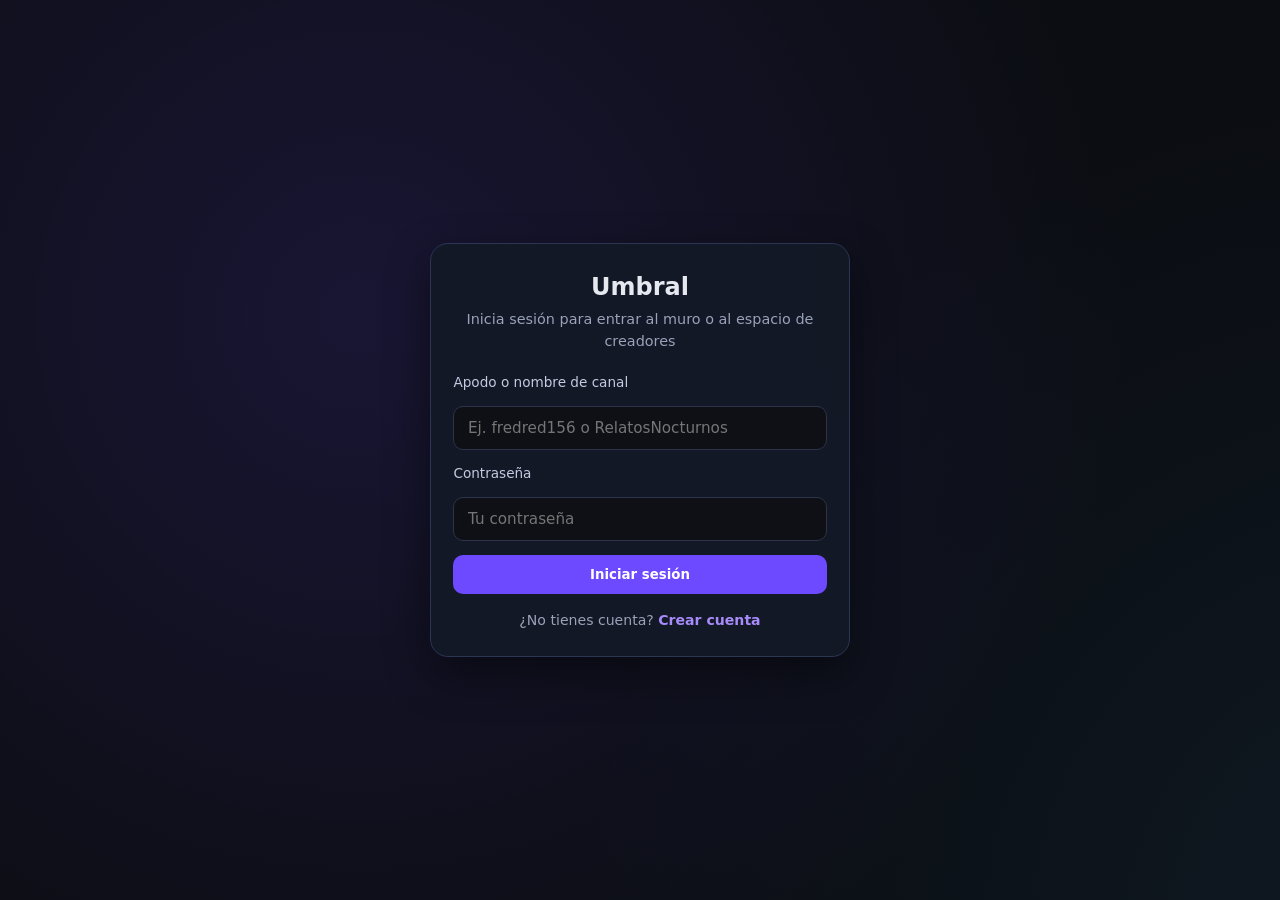
==== index.html @ 28007f29 "Add files via upload" ====
<!DOCTYPE html>
<html lang="es">
<head>
  <meta charset="UTF-8" />
  <meta name="viewport" content="width=device-width, initial-scale=1.0" />
  <title>Umbral — Muro de Relatos y Creadores</title>
  <link rel="stylesheet" href="styles.css" />
</head>
<body class="fb-dark-purple-theme">
  <div class="ambient-bg" aria-hidden="true"></div>

  <!-- Barra superior fija -->
  <header class="fb-topbar">
    <div class="fb-topbar-left">
      <div class="fb-left-profile-wrap" id="top-profile-wrap">
        <button
          type="button"
          class="fb-avatar-trigger"
          id="top-avatar-btn"
          aria-label="Abrir menú de perfil"
          aria-expanded="false"
        >
          U
        </button>

        <div class="fb-profile-dropdown" id="left-profile-menu" role="menu">
          <a href="perfil.html" class="fb-menu-user-card" role="menuitem">
            <span class="fb-menu-avatar-slot" id="menu-user-avatar">U</span>
            <span class="fb-menu-user-meta">
              <strong id="hover-profile-name">Mi perfil</strong>
              <small id="hover-profile-handle">@usuario</small>
            </span>
          </a>

          <div class="fb-menu-stats-mini">
            <span><strong id="hover-followers-count">0</strong> seguidores</span>
            <span>·</span>
            <span><strong id="hover-following-count">0</strong> siguiendo</span>
          </div>

          <hr class="fb-menu-divider" />

          <a href="perfil.html" class="fb-menu-item" role="menuitem">👤 Ver perfil</a>
          <a href="editar-perfil.html" class="fb-menu-item" role="menuitem">✏️ Editar perfil</a>
          <button type="button" class="fb-menu-item" id="menu-open-chat-hub-btn" role="menuitem">
            💬 Acuerdos y chat
          </button>

          <hr class="fb-menu-divider" />

          <button type="button" class="fb-menu-item fb-menu-danger" id="menu-logout-btn" role="menuitem">
            🚪 Cerrar sesión
          </button>
        </div>
      </div>

      <a href="index.html" class="fb-brand-wordmark">UMBRAL</a>

      <label class="fb-search-box" aria-label="Buscar en Umbral">
        <span>🔍</span>
        <input
          type="search"
          id="feed-search-input"
          placeholder="Buscar relatos o creadores..."
          autocomplete="off"
        />
      </label>
    </div>

    <nav class="fb-topbar-center" aria-label="Secciones principales">
      <button type="button" class="fb-nav-tab tab-btn is-active" data-tab="stories-view">
        <span>📖</span>
        <span class="fb-nav-label">Relatos</span>
      </button>
      <button
        type="button"
        class="fb-nav-tab tab-btn is-hidden"
        id="creators-tab-btn"
        data-tab="creators-view"
      >
        <span>🎬</span>
        <span class="fb-nav-label">Creadores</span>
      </button>
    </nav>

    <div class="fb-topbar-right">
      <span id="session-status" class="session-chip">Cargando sesión...</span>

      <div class="notif-dropdown-wrap" id="notif-dropdown-wrap">
        <button
          type="button"
          class="fb-icon-circle-btn"
          id="bell-toggle-btn"
          aria-label="Notificaciones"
          aria-expanded="false"
        >
          🔔
          <span class="notif-badge is-hidden" id="notif-badge">0</span>
        </button>

        <section
          class="notifications-popover fb-notif-panel"
          id="notifications-popover"
          aria-label="Notificaciones"
        >
          <div class="fb-notif-header">
            <h3>Notificaciones</h3>
            <button type="button" class="btn-mini" id="mark-read-btn">Marcar leídas</button>
          </div>

          <div class="fb-notif-tabs">
            <button type="button" class="fb-filter-chip is-active" id="notif-filter-all">Todas</button>
            <button type="button" class="fb-filter-chip" id="notif-filter-unread">No leídas</button>
          </div>

          <div id="notifications-list" class="notifications-list"></div>
        </section>
      </div>

      <div class="fb-settings-wrap" id="settings-dropdown-wrap">
        <button
          type="button"
          class="fb-icon-circle-btn"
          id="settings-toggle-btn"
          aria-label="Configuraciones"
          aria-expanded="false"
        >
          ⚙️
        </button>

        <div class="fb-settings-popover" id="settings-popover" role="menu">
          <div class="fb-settings-title">
            <span>⚙️ Configuraciones</span>
          </div>

          <button type="button" class="fb-settings-row" id="setting-toggle-follow-privacy">
            <span class="fb-settings-meta">
              <strong>Listas de seguidores públicas</strong>
              <small>Permite que otros vean tus seguidores y seguidos</small>
            </span>
            <span class="fb-switch-pill is-on" id="setting-follow-privacy-badge">Activa</span>
          </button>

          <button type="button" class="fb-settings-row" id="setting-toggle-right-rail">
            <span class="fb-settings-meta">
              <strong>Panel lateral de acuerdos</strong>
              <small>Muestra u oculta la columna derecha en escritorio</small>
            </span>
            <span class="fb-switch-pill is-on" id="setting-right-rail-badge">Visible</span>
          </button>

          <hr class="fb-menu-divider" />

          <button type="button" class="fb-settings-row" id="setting-clear-read-notifs">
            <span class="fb-settings-meta">
              <strong>Limpiar notificaciones leídas</strong>
              <small>Elimina solo las notificaciones ya marcadas como leídas</small>
            </span>
          </button>

          <button type="button" class="fb-settings-row" id="setting-reset-feed">
            <span class="fb-settings-meta">
              <strong>Restablecer vista del muro</strong>
              <small>Limpia el filtro de búsqueda y vuelve a Relatos</small>
            </span>
          </button>
        </div>
      </div>

      <button type="button" class="btn-secondary" id="logout-btn">Salir</button>
    </div>
  </header>

  <!-- Barra compacta secundaria (mantenida para compatibilidad de scripts/estilos) -->
  <div id="compact-scroll-bar" class="compact-scroll-bar" aria-hidden="true">
    <span id="compact-section-label">📖 Muro de Relatos</span>
    <span id="compact-role-badge"></span>
  </div>

  <!-- Layout principal de 3 columnas -->
  <div class="fb-shell">
    <!-- Columna izquierda -->
    <aside class="fb-sidebar-left" aria-label="Accesos rápidos">
      <a href="perfil.html" class="fb-left-user-row">
        <span class="fb-mini-rail-avatar" id="left-rail-avatar">U</span>
        <span id="left-rail-name">Mi perfil</span>
      </a>

      <button type="button" class="fb-rail-btn is-active" data-rail-tab="stories-view">
        <span>📖</span>
        <span>Muro de relatos</span>
      </button>

      <button
        type="button"
        class="fb-rail-btn is-hidden"
        id="rail-creators-btn"
        data-rail-tab="creators-view"
      >
        <span>🎬</span>
        <span>Espacio de creadores</span>
      </button>

      <button type="button" class="fb-rail-btn" id="rail-agreements-chat-btn">
        <span>💬</span>
        <span>Chats de acuerdos</span>
      </button>

      <a href="editar-perfil.html" class="fb-rail-btn">
        <span>✏️</span>
        <span>Editar perfil</span>
      </a>

      <div class="fb-rail-footer">
        Umbral · Relatos reales y acuerdos claros entre autores y creadores.
      </div>
    </aside>

    <!-- Columna central -->
    <main class="fb-feed-center">
      <!-- Caja rápida superior compartida -->
      <div class="fb-quick-box" id="creator-composer-box">
        <div class="fb-quick-top">
          <span class="fb-mini-rail-avatar" id="quick-composer-avatar">U</span>
          <button
            type="button"
            class="fb-create-story-btn"
            id="toggle-composer"
            aria-expanded="false"
            aria-controls="composer-drawer"
          >
            <span>✍️ Crear relato y opciones</span>
          </button>
          <button
            type="button"
            class="fb-create-story-btn is-hidden"
            id="toggle-creator-composer"
            aria-expanded="false"
            aria-controls="creator-drawer"
          >
            <span>🎬 Publicar novedad o video</span>
          </button>
        </div>

        <div id="composer-drawer" class="composer-drawer" aria-hidden="true">
          <form id="story-form">
            <p class="fb-explicit-warning">
              ⚠️ Comparte experiencias reales o anécdotas genuinas de forma responsable.
            </p>

            <label class="field-label" for="title">Título del relato</label>
            <input
              type="text"
              id="title"
              placeholder="Ej. Pasos en el pasillo a las 3:00 AM"
              required
            />

            <label class="field-label" for="author">Tu apodo o nombre de autor</label>
            <input
              type="text"
              id="author"
              placeholder="Tu apodo"
              required
            />

            <label class="field-label" for="category">Categoría</label>
            <div class="select-wrapper">
              <select id="category">
                <option value="Casa / Habitación">Casa / Habitación</option>
                <option value="Carretera / Viaje">Carretera / Viaje</option>
                <option value="Trabajo / Turno nocturno">Trabajo / Turno nocturno</option>
                <option value="Infancia / Recuerdo">Infancia / Recuerdo</option>
                <option value="Otro">Otro</option>
              </select>
            </div>

            <label class="field-label" for="content">Relato</label>
            <textarea
              id="content"
              rows="4"
              placeholder="Escribe tu experiencia con calma y detalle..."
              required
            ></textarea>

            <div class="fb-media-inputs-grid">
              <div>
                <label class="field-label" for="story-image-file">Imagen adjunta (opcional)</label>
                <input type="file" id="story-image-file" accept="image/*" />
              </div>
              <div>
                <label class="field-label" for="story-video-file">Video adjunto (opcional)</label>
                <input type="file" id="story-video-file" accept="video/*" />
              </div>
            </div>

            <div id="story-media-preview" class="fb-media-preview-box"></div>

            <label class="checkbox-row" for="allow-creators">
              <input type="checkbox" id="allow-creators" checked />
              <span>Permitir que creadores de contenido soliciten relatar esta historia</span>
            </label>

            <button type="submit" class="btn-primary" id="publish-btn">
              <span>✨ Publicar relato</span>
            </button>
          </form>
        </div>

        <div id="creator-drawer" class="composer-drawer" aria-hidden="true">
          <form id="creator-post-form">
            <label class="field-label" for="creator-channel">Nombre del canal o creador</label>
            <input
              type="text"
              id="creator-channel"
              placeholder="Nombre de tu canal"
              required
            />

            <label class="field-label" for="creator-network">Plataforma / Red principal</label>
            <input
              type="text"
              id="creator-network"
              placeholder="Ej. YouTube, TikTok, Spotify o Podcast"
              required
            />

            <label class="field-label" for="creator-post-type">Tipo de publicación</label>
            <div class="select-wrapper">
              <select id="creator-post-type">
                <option value="Próximo video / Estreno">Próximo video / Estreno</option>
                <option value="Búsqueda de relatos">Búsqueda de relatos</option>
                <option value="Novedad de canal">Novedad de canal</option>
                <option value="Dinámica con comunidad">Dinámica con comunidad</option>
              </select>
            </div>

            <label class="field-label" for="creator-message">Mensaje, noticia o próximo contenido</label>
            <textarea
              id="creator-message"
              rows="3"
              placeholder="Comparte noticias de tus próximos videos, adelantos, novedades o qué relatos buscas..."
              required
            ></textarea>

            <button type="submit" class="btn-primary" id="publish-creator-btn">
              <span>📢 Publicar en espacio de creadores</span>
            </button>
          </form>
        </div>
      </div>

      <!-- Vista 1: Muro de relatos -->
      <section id="stories-view" class="tab-panel is-active" aria-label="Muro de relatos">
        <div class="fb-section-heading">
          <h2>Relatos recientes</h2>
        </div>

        <div id="stories-list"></div>
      </section>

      <!-- Vista 2: Espacio de creadores -->
      <section id="creators-view" class="tab-panel" aria-label="Espacio de creadores">
        <div class="fb-section-heading">
          <h2>Anuncios de creadores</h2>
        </div>

        <div id="creator-posts-list"></div>
      </section>
    </main>

    <!-- Columna derecha: Acuerdos y chat -->
    <aside class="fb-sidebar-right" aria-label="Acuerdos y chat">
      <div class="fb-right-card">
        <div class="notif-header" style="margin-bottom: 0.35rem;">
          <h3>💬 Acuerdos activos</h3>
          <span class="notif-count is-hidden" id="chat-hub-badge">0</span>
        </div>
        <p class="fb-right-muted">
          Coordina la narración o adaptación de relatos una vez aceptada la solicitud.
        </p>

        <div id="agreed-chats-sidebar-list" class="fb-agreed-list"></div>

        <button
          type="button"
          class="btn-secondary"
          id="open-agreements-chat-btn"
          style="margin-top: 0.75rem;"
        >
          Abrir primer acuerdo
        </button>
      </div>
    </aside>
  </div>

  <!-- Modal: Solicitar permiso para relatar -->
  <div class="modal-backdrop" id="permission-modal" aria-hidden="true">
    <div class="modal-card" role="dialog" aria-modal="true" aria-labelledby="permission-modal-title">
      <div class="modal-header">
        <h3 id="permission-modal-title">Solicitar permiso para relatar</h3>
        <button type="button" class="icon-close" id="close-modal-btn" aria-label="Cerrar">✕</button>
      </div>

      <p class="modal-preview" id="modal-story-preview"></p>

      <form id="permission-form" class="modal-form">
        <label class="field-label" for="creator-name">Tu nombre de creador</label>
        <input type="text" id="creator-name" required />

        <label class="field-label" for="creator-platform">Canal o plataforma donde publicarás</label>
        <input
          type="text"
          id="creator-platform"
          placeholder="Ej. YouTube / TikTok / Podcast"
          required
        />

        <div class="modal-actions">
          <button type="button" class="btn-secondary" id="cancel-modal-btn">Cancelar</button>
          <button type="submit" class="btn-primary">
            <span>Enviar solicitud</span>
          </button>
        </div>
      </form>
    </div>
  </div>

  <!-- Modal: Chat de acuerdo aceptado -->
  <div class="modal-backdrop" id="chat-modal" aria-hidden="true">
    <div
      class="modal-card chat-modal-card"
      role="dialog"
      aria-modal="true"
      aria-labelledby="chat-modal-title"
    >
      <div class="modal-header">
        <h3 id="chat-modal-title">Chat del acuerdo</h3>
        <button type="button" class="icon-close" id="close-chat-btn" aria-label="Cerrar chat">✕</button>
      </div>

      <p class="modal-subtitle chat-context-subtitle" id="chat-context-subtitle"></p>

      <div id="chat-messages" class="chat-messages"></div>

      <form id="chat-form" class="chat-form">
        <input
          type="text"
          id="chat-input"
          placeholder="Escribe un mensaje para coordinar..."
          autocomplete="off"
          required
        />
        <button type="submit" class="btn-primary chat-send-btn">
          <span>Enviar</span>
        </button>
      </form>
    </div>
  </div>

  <script src="app.js"></script>
</body>
</html>
---- styles.css ----
* {
  box-sizing: border-box;
  margin: 0;
  padding: 0;
  font-family: system-ui, -apple-system, sans-serif;
}

body {
  background-color: #0b0d12;
  color: #e6e8ef;
  line-height: 1.5;
  min-height: 100vh;
  overflow-x: hidden;
}

.is-hidden {
  display: none !important;
}

.chat-context-subtitle {
  margin-top: 0.2rem;
  margin-bottom: 0;
}

/* 1. FONDO ANIMADO SUTIL Y LIGERO */
.ambient-bg {
  position: fixed;
  inset: 0;
  z-index: -1;
  background:
    radial-gradient(circle at 20% 25%, rgba(109, 74, 255, 0.14), transparent 45%),
    radial-gradient(circle at 80% 75%, rgba(45, 130, 180, 0.10), transparent 50%),
    #0b0d12;
  background-size: 140% 140%;
  animation: nebulaDrift 18s ease-in-out infinite alternate;
}

@keyframes nebulaDrift {
  0% { background-position: 0% 0%; }
  100% { background-position: 100% 100%; }
}

@keyframes umbralFadeSlideDown {
  from {
    opacity: 0;
    transform: translateY(-8px) scale(0.98);
  }
  to {
    opacity: 1;
    transform: translateY(0) scale(1);
  }
}

@keyframes umbralCardEnter {
  from {
    opacity: 0;
    transform: translateY(14px);
  }
  to {
    opacity: 1;
    transform: translateY(0);
  }
}

@keyframes umbralDrawerReveal {
  from {
    opacity: 0;
    transform: translateY(-6px);
  }
  to {
    opacity: 1;
    transform: translateY(0);
  }
}

@keyframes storySlideIn {
  0% {
    opacity: 0;
    transform: translateY(-14px) scale(0.985);
    border-color: #6d4aff;
  }
  100% {
    opacity: 1;
    transform: translateY(0) scale(1);
    border-color: #262b3d;
  }
}

@keyframes viewFadeIn {
  from {
    opacity: 0;
    transform: translateY(6px);
  }
  to {
    opacity: 1;
    transform: translateY(0);
  }
}

/* CABECERA SECUNDARIA (PERFIL) */
.topbar {
  background: rgba(22, 25, 34, 0.78);
  backdrop-filter: blur(10px);
  border-bottom: 1px solid #262b3d;
  padding: 1.2rem;
  text-align: center;
  position: sticky;
  top: 0;
  z-index: 10;
}

.topbar h1 {
  letter-spacing: 0.04em;
}

.topbar p {
  color: #9aa2b8;
  font-size: 0.9rem;
}

.container {
  max-width: 760px;
  margin: 1.5rem auto;
  padding: 0 1rem 3rem;
  display: grid;
  gap: 1.5rem;
}

.panel,
.story-card {
  background: rgba(22, 25, 34, 0.85);
  border: 1px solid #262b3d;
  border-radius: 14px;
  padding: 1.2rem;
  transition: border-color 0.25s ease, transform 0.25s ease, box-shadow 0.22s ease;
}

.story-card {
  margin-top: 1rem;
  animation: umbralCardEnter 0.28s cubic-bezier(0.22, 1, 0.36, 1) both;
}

.story-card:hover {
  border-color: rgba(139, 123, 255, 0.45);
  box-shadow: 0 12px 28px rgba(7, 6, 14, 0.55);
}

.story-card.story-enter {
  animation: storySlideIn 0.45s cubic-bezier(0.22, 1, 0.36, 1) both;
}

/* ACORDEÓN Y CAJONES DESPLEGABLES */
.accordion-panel {
  padding: 0;
  overflow: hidden;
}

.accordion-trigger {
  width: 100%;
  background: transparent;
  border: none;
  color: #e6e8ef;
  padding: 1.1rem 1.2rem;
  display: flex;
  justify-content: space-between;
  align-items: center;
  font-size: 1rem;
  font-weight: 600;
  cursor: pointer;
  transition: background-color 0.2s ease;
}

.accordion-trigger:hover {
  background-color: rgba(255, 255, 255, 0.03);
}

.chevron {
  color: #9aa2b8;
  transition: transform 0.35s cubic-bezier(0.22, 1, 0.36, 1), color 0.25s ease;
}

.accordion-trigger[aria-expanded="true"] .chevron {
  transform: rotate(180deg);
  color: #8b6eff;
}

.accordion-content {
  display: grid;
  grid-template-rows: 0fr;
  transition: grid-template-rows 0.38s cubic-bezier(0.22, 1, 0.36, 1);
}

.accordion-content.is-open {
  grid-template-rows: 1fr;
}

.accordion-inner {
  overflow: hidden;
  padding: 0 1.2rem;
  opacity: 0;
  transform: translateY(-6px);
  transition: opacity 0.28s ease, transform 0.35s ease, padding 0.35s ease;
}

.accordion-content.is-open .accordion-inner {
  padding: 0.2rem 1.2rem 1.2rem;
  opacity: 1;
  transform: translateY(0);
}

.composer-drawer {
  display: none;
  margin-top: 0.85rem;
  padding-top: 0.85rem;
  border-top: 1px solid rgba(139, 123, 255, 0.2);
}

.composer-drawer.is-open {
  display: block;
  animation: umbralDrawerReveal 0.22s cubic-bezier(0.22, 1, 0.36, 1) forwards;
}

/* FORMULARIOS Y BOTONES */
form {
  display: grid;
  gap: 0.85rem;
}

input,
select,
textarea {
  width: 100%;
  padding: 0.75rem 0.85rem;
  border-radius: 10px;
  border: 1px solid #2d3348;
  background-color: #0e1015;
  color: #e6e8ef;
  font-size: 0.95rem;
  transition: border-color 0.2s ease, box-shadow 0.2s ease;
}

input:focus,
select:focus,
textarea:focus {
  outline: none;
  border-color: #6d4aff;
  box-shadow: 0 0 0 3px rgba(109, 74, 255, 0.18);
}

.select-wrapper {
  position: relative;
}

.select-wrapper select {
  appearance: none;
  padding-right: 2.2rem;
  cursor: pointer;
}

.select-wrapper::after {
  content: "▾";
  position: absolute;
  right: 0.9rem;
  top: 50%;
  transform: translateY(-50%);
  color: #9aa2b8;
  pointer-events: none;
  transition: transform 0.2s ease;
}

.select-wrapper:focus-within::after {
  color: #8b6eff;
}

.btn-primary,
.story-card button {
  width: 100%;
  padding: 0.75rem 1rem;
  border-radius: 10px;
  background-color: #6d4aff;
  border: none;
  color: #fff;
  font-weight: 600;
  cursor: pointer;
  transition: transform 0.16s ease, background-color 0.2s ease, box-shadow 0.2s ease;
}

.btn-primary:hover,
.story-card button:hover {
  background-color: #5b38eb;
  box-shadow: 0 6px 18px rgba(109, 74, 255, 0.28);
}

.btn-primary:active,
.story-card button:active {
  transform: scale(0.98);
}

.btn-primary.is-published {
  background-color: #1f8f63;
  box-shadow: 0 6px 18px rgba(31, 143, 99, 0.28);
}

.checkbox-row {
  display: flex;
  align-items: center;
  gap: 0.55rem;
  font-size: 0.9rem;
  color: #c5cbe0;
  cursor: pointer;
}

.checkbox-row input {
  width: auto;
  accent-color: #6d4aff;
}

.story-meta {
  font-size: 0.85rem;
  color: #9aa2b8;
  margin: 0.3rem 0 0.8rem;
}

.story-card p {
  margin-bottom: 0.9rem;
  color: #dce0ec;
}

.badge {
  display: inline-block;
  padding: 0.32rem 0.7rem;
  border-radius: 999px;
  font-size: 0.8rem;
  background-color: #23283b;
  color: #b8c2ff;
}

.request-box {
  margin-top: 0.85rem;
  padding-top: 0.85rem;
  border-top: 1px solid #262b3d;
  font-size: 0.9rem;
}

.request-box ul {
  margin-top: 0.4rem;
  padding-left: 1.2rem;
  color: #c5cbe0;
}

/* MODALES */
.modal-backdrop {
  position: fixed;
  inset: 0;
  z-index: 50;
  background: rgba(5, 7, 11, 0.72);
  backdrop-filter: blur(6px);
  display: flex;
  align-items: center;
  justify-content: center;
  padding: 1rem;
  opacity: 0;
  visibility: hidden;
  pointer-events: none;
  transition: opacity 0.25s ease, visibility 0.25s ease;
}

.modal-backdrop:not(.is-open) {
  display: none !important;
  pointer-events: none !important;
}

.modal-backdrop.is-open {
  display: flex !important;
  opacity: 1;
  visibility: visible;
  pointer-events: auto;
  z-index: 300;
}

.modal-card {
  width: 100%;
  max-width: 440px;
  background: #161922;
  border: 1px solid #2d344b;
  border-radius: 16px;
  padding: 1.3rem;
  box-shadow: 0 20px 50px rgba(0, 0, 0, 0.55);
  transform: translateY(14px) scale(0.97);
  opacity: 0;
  transition: transform 0.32s cubic-bezier(0.22, 1, 0.36, 1), opacity 0.25s ease;
}

.modal-backdrop.is-open .modal-card {
  transform: translateY(0) scale(1);
  opacity: 1;
}

.modal-header {
  display: flex;
  align-items: center;
  justify-content: space-between;
  gap: 0.75rem;
}

.modal-header h3 {
  font-size: 1.1rem;
}

.icon-close,
.close-btn {
  width: 34px;
  height: 34px;
  border-radius: 8px;
  border: 1px solid #2d3348;
  background: #0e1015;
  color: #9aa2b8;
  font-size: 1rem;
  cursor: pointer;
  display: grid;
  place-items: center;
  transition: color 0.2s ease, border-color 0.2s ease, background-color 0.2s ease;
}

.icon-close:hover,
.close-btn:hover {
  color: #fff;
  border-color: #6d4aff;
  background: rgba(109, 74, 255, 0.14);
}

.modal-subtitle,
.modal-preview {
  margin-top: 0.45rem;
  margin-bottom: 1rem;
  font-size: 0.88rem;
  color: #9aa2b8;
}

.field-label {
  font-size: 0.85rem;
  color: #c5cbe0;
  font-weight: 500;
}

.modal-form {
  gap: 0.65rem;
  margin-top: 0;
}

.modal-actions {
  display: grid;
  grid-template-columns: 1fr 1fr;
  gap: 0.7rem;
  margin-top: 0.5rem;
}

.btn-secondary {
  display: inline-flex;
  align-items: center;
  justify-content: center;
  gap: 0.35rem;
  width: 100%;
  padding: 0.75rem 1rem;
  border-radius: 10px;
  border: 1px solid #2d3348;
  background: transparent;
  color: #c5cbe0;
  font-weight: 600;
  text-decoration: none;
  cursor: pointer;
  transition: background-color 0.2s ease, color 0.2s ease, border-color 0.2s ease;
}

.btn-secondary:hover {
  background: rgba(255, 255, 255, 0.05);
  color: #fff;
  border-color: #3d4663;
}

/* PESTAÑAS Y VISTAS */
.tabs-nav {
  display: inline-flex;
  gap: 0.4rem;
  margin-top: 0.9rem;
  padding: 0.3rem;
  background: #0e1015;
  border: 1px solid #262b3d;
  border-radius: 12px;
}

.tab-btn {
  padding: 0.5rem 1rem;
  border: none;
  border-radius: 9px;
  background: transparent;
  color: #9aa2b8;
  font-size: 0.9rem;
  font-weight: 600;
  cursor: pointer;
  transition: background-color 0.22s ease, color 0.22s ease;
}

.tab-btn:hover {
  color: #e6e8ef;
}

.tab-btn.is-active {
  background: #6d4aff;
  color: #ffffff;
}

.tab-panel,
.tab-view {
  display: none;
  gap: 1.5rem;
}

.tab-panel.is-active,
.tab-view.is-active {
  display: block;
  visibility: visible;
  opacity: 1;
  animation: viewFadeIn 0.28s ease both;
}

/* SOLICITUDES, ESTADOS Y BOTONES DE ACCIÓN */
.request-item {
  display: flex;
  flex-wrap: wrap;
  align-items: center;
  justify-content: space-between;
  gap: 0.5rem;
  padding: 0.55rem 0;
  border-bottom: 1px solid rgba(45, 51, 72, 0.55);
}

.request-item:last-child {
  border-bottom: none;
}

.request-actions {
  display: flex;
  gap: 0.4rem;
}

.btn-mini {
  width: auto !important;
  padding: 0.32rem 0.65rem !important;
  font-size: 0.78rem !important;
  border-radius: 7px !important;
}

.btn-accept {
  background-color: #1f8f63 !important;
}

.btn-accept:hover {
  background-color: #197852 !important;
}

.btn-reject {
  background-color: #3a232b !important;
  color: #f3a6b8 !important;
}

.btn-reject:hover {
  background-color: #4f2d38 !important;
}

.status-pill {
  font-size: 0.78rem;
  padding: 0.2rem 0.55rem;
  border-radius: 999px;
  font-weight: 600;
}

.status-pendiente {
  background: rgba(235, 179, 52, 0.15);
  color: #f5c96b;
}

.status-aceptada {
  background: rgba(31, 143, 99, 0.2);
  color: #6ee7b7;
}

.status-rechazada {
  background: rgba(220, 76, 100, 0.16);
  color: #fca5a5;
}

.creator-tag {
  display: inline-block;
  margin-bottom: 0.55rem;
  padding: 0.25rem 0.65rem;
  border-radius: 999px;
  font-size: 0.78rem;
  font-weight: 600;
  background: rgba(109, 74, 255, 0.18);
  color: #b8c2ff;
}

/* SESIÓN Y BARRA SUPERIOR DE PERFIL */
.session-bar,
.topbar-right-actions {
  display: flex;
  flex-wrap: wrap;
  align-items: center;
  justify-content: center;
  gap: 0.55rem;
}

.session-bar {
  margin-top: 0.8rem;
}

.session-badge,
.session-chip {
  font-size: 0.82rem;
  padding: 0.3rem 0.7rem;
  border-radius: 999px;
  background: rgba(255, 255, 255, 0.06);
  color: #c5cbe0;
  border: 1px solid #2d3348;
}

.session-badge.is-creator,
.session-chip.is-creator {
  background: rgba(109, 74, 255, 0.2);
  color: #cfc4ff;
  border-color: rgba(139, 110, 255, 0.45);
}

.session-badge.is-user,
.session-chip.is-user {
  background: rgba(31, 143, 99, 0.18);
  color: #86efac;
  border-color: rgba(31, 143, 99, 0.4);
}

.btn-session {
  width: auto !important;
  padding: 0.36rem 0.8rem !important;
  font-size: 0.82rem !important;
  border-radius: 8px !important;
  background: #23283b !important;
  color: #e6e8ef !important;
  border: 1px solid #353d59 !important;
}

.btn-session:hover {
  background: #2e354e !important;
}

.btn-logout {
  background: rgba(220, 76, 100, 0.15) !important;
  color: #fca5a5 !important;
  border-color: rgba(220, 76, 100, 0.35) !important;
}

.btn-register {
  background: rgba(109, 74, 255, 0.22) !important;
  border-color: rgba(139, 110, 255, 0.45) !important;
  color: #dcd4ff !important;
}

.btn-register:hover {
  background: rgba(109, 74, 255, 0.34) !important;
}

.form-error {
  margin: 0;
  font-size: 0.84rem;
  color: #fca5a5;
  background: rgba(220, 76, 100, 0.14);
  border: 1px solid rgba(220, 76, 100, 0.35);
  padding: 0.55rem 0.75rem;
  border-radius: 8px;
}

/* NOTIFICACIONES, SEGUIMIENTO Y CHAT */
.notif-badge,
.notif-count,
.bell-badge {
  display: inline-flex;
  align-items: center;
  justify-content: center;
  min-width: 18px;
  height: 18px;
  padding: 0 5px;
  border-radius: 999px;
  font-size: 0.72rem;
  font-weight: 700;
  background: #ff5c7c;
  color: #fff;
}

.notif-badge,
.bell-badge {
  position: absolute;
  top: -5px;
  right: -5px;
}

.notif-count {
  margin-left: 0.35rem;
}

.notif-header {
  display: flex;
  align-items: center;
  justify-content: space-between;
  gap: 0.75rem;
  margin-bottom: 0.9rem;
}

.notif-list,
.notifications-list {
  display: grid;
  gap: 0.65rem;
}

.notif-item {
  padding: 0.8rem 0.9rem;
  border-radius: 10px;
  background: #0e1015;
  border: 1px solid #262b3d;
  font-size: 0.9rem;
  color: #dce0ec;
}

.notif-item.is-unread {
  border-color: rgba(109, 74, 255, 0.55);
  background: rgba(109, 74, 255, 0.08);
}

.notif-quote {
  margin-top: 0.45rem;
  padding: 0.45rem 0.65rem;
  border-left: 2px solid #6d4aff;
  background: rgba(255, 255, 255, 0.03);
  border-radius: 0 6px 6px 0;
  color: #e6e8ef;
  font-style: italic;
}

.notif-time {
  display: block;
  margin-top: 0.25rem;
  font-size: 0.76rem;
  color: #8f97b0;
}

.creator-card-top,
.story-card-top {
  display: flex;
  align-items: flex-start;
  justify-content: space-between;
  gap: 0.6rem;
}

.creator-card-top {
  align-items: center;
  margin-bottom: 0.45rem;
}

.story-card-top h3 {
  flex: 1;
}

.btn-follow {
  width: auto !important;
  padding: 0.35rem 0.75rem !important;
  font-size: 0.8rem !important;
  border-radius: 8px !important;
  background: #23283b !important;
  color: #d6dcff !important;
  border: 1px solid #384163 !important;
}

.btn-follow.is-following {
  background: rgba(31, 143, 99, 0.2) !important;
  color: #86efac !important;
  border-color: rgba(31, 143, 99, 0.45) !important;
}

.btn-chat {
  width: auto !important;
  padding: 0.32rem 0.65rem !important;
  font-size: 0.78rem !important;
  border-radius: 7px !important;
  background: #2a2f45 !important;
  color: #e6e8ef !important;
}

.btn-chat:hover {
  background: #363d59 !important;
}

.chat-card,
.chat-modal-card {
  max-width: 480px;
}

.chat-messages {
  max-height: 280px;
  overflow-y: auto;
  display: grid;
  gap: 0.6rem;
  padding: 0.75rem;
  margin: 0.85rem 0;
  background: #0e1015;
  border: 1px solid #262b3d;
  border-radius: 10px;
}

.chat-bubble {
  padding: 0.6rem 0.75rem;
  border-radius: 10px;
  background: #1b2030;
  border: 1px solid #2a3149;
  font-size: 0.88rem;
}

.chat-bubble.is-mine {
  background: rgba(109, 74, 255, 0.2);
  border-color: rgba(139, 110, 255, 0.45);
}

.chat-sender {
  font-size: 0.75rem;
  font-weight: 700;
  color: #b8c2ff;
  margin-bottom: 0.2rem;
}

.chat-form {
  display: flex;
  gap: 0.55rem;
}

.chat-send-btn {
  width: auto !important;
  padding: 0.7rem 1rem !important;
}

/* PERFIL, BANNER, AVATAR Y LISTAS */
.profile-header {
  display: flex;
  flex-wrap: wrap;
  align-items: center;
  justify-content: space-between;
  gap: 0.8rem;
  margin-bottom: 1rem;
  padding-bottom: 0.9rem;
  border-bottom: 1px solid #262b3d;
}

.profile-stats {
  display: grid;
  grid-template-columns: repeat(3, 1fr);
  gap: 0.7rem;
  margin-bottom: 1.1rem;
}

.stat-box {
  background: #0e1015;
  border: 1px solid #262b3d;
  border-radius: 10px;
  padding: 0.75rem;
  text-align: center;
}

.stat-number {
  font-size: 1.2rem;
  font-weight: 700;
  color: #b8c2ff;
}

.stat-label {
  font-size: 0.78rem;
  color: #9aa2b8;
}

.stat-box-interactive {
  cursor: pointer;
  transition: transform 0.2s ease, border-color 0.2s ease, background 0.2s ease;
}

.stat-box-interactive:hover {
  transform: translateY(-2px);
  border-color: #6f5cf6;
  background: rgba(111, 92, 246, 0.12);
}

.stat-box-interactive.is-selected {
  border-color: #8b7bff;
  background: rgba(111, 92, 246, 0.2);
}

.following-list,
.follow-list-items {
  display: grid;
  gap: 0.5rem;
  margin-top: 0.5rem;
}

.following-item,
.follow-member-card {
  display: flex;
  align-items: center;
  justify-content: space-between;
  gap: 0.6rem;
  padding: 0.55rem 0.75rem;
  background: #0e1015;
  border: 1px solid #262b3d;
  border-radius: 8px;
  font-size: 0.88rem;
}

.follow-member-card:hover {
  border-color: #4b5a88;
  transform: translateX(2px);
}

.follow-member-meta {
  display: flex;
  flex-direction: column;
  gap: 0.1rem;
}

.follow-member-sub {
  font-size: 0.75rem;
  color: #8f9bb8;
}

.follow-drawer-panel {
  margin-top: 0.85rem;
  padding: 0.9rem;
  border-radius: 14px;
  background: rgba(17, 22, 36, 0.92);
  border: 1px solid #2b3554;
  display: none;
  opacity: 0;
  transform: translateY(-6px);
  transition: opacity 0.22s ease, transform 0.22s ease;
}

.follow-drawer-panel.is-open {
  display: block;
  opacity: 1;
  transform: translateY(0);
}

.follow-drawer-header {
  display: flex;
  align-items: center;
  justify-content: space-between;
  gap: 0.5rem;
  margin-bottom: 0.65rem;
}

.follow-drawer-header h4 {
  margin: 0;
  font-size: 0.94rem;
  color: #f4f6fc;
}

.profile-handle-row {
  display: flex;
  flex-wrap: wrap;
  align-items: center;
  gap: 0.45rem;
  margin-top: 0.25rem;
}

.profile-handle-tag {
  display: inline-flex;
  align-items: center;
  padding: 0.16rem 0.55rem;
  border-radius: 999px;
  font-size: 0.78rem;
  font-weight: 600;
  color: #b7c4f0;
  background: rgba(111, 92, 246, 0.16);
  border: 1px solid rgba(150, 136, 255, 0.35);
}

.profile-avatar-wrap {
  display: flex;
  align-items: center;
  gap: 0.9rem;
}

.profile-avatar {
  width: 64px;
  height: 64px;
  border-radius: 50%;
  object-fit: cover;
  background: #23283b;
  border: 2px solid #6d4aff;
  display: grid;
  place-items: center;
  font-weight: 700;
  font-size: 1.25rem;
  color: #dcd4ff;
  flex-shrink: 0;
}

.mini-avatar {
  width: 24px;
  height: 24px;
  border-radius: 50%;
  object-fit: cover;
  vertical-align: middle;
  margin-right: 0.35rem;
  border: 1px solid #3c4566;
}

.profile-bio-text {
  margin: 0.5rem 0 1rem;
  padding: 0.75rem 0.9rem;
  background: #0e1015;
  border: 1px solid #262b3d;
  border-radius: 10px;
  color: #d6dbe8;
  font-size: 0.9rem;
  line-height: 1.45;
  white-space: pre-line;
}

.profile-socials {
  margin: 0.4rem 0 1rem;
  font-size: 0.86rem;
  color: #b8c2ff;
}

.edit-profile-link,
.nav-link-page {
  display: inline-flex;
  align-items: center;
  justify-content: center;
  gap: 0.35rem;
  padding: 0.48rem 0.9rem;
  border-radius: 10px;
  background: #181c29;
  color: #e6e8ef;
  border: 1px solid #2a314a;
  font-size: 0.86rem;
  font-weight: 600;
  text-decoration: none;
  transition: background 0.18s ease;
}

.edit-profile-link:hover,
.nav-link-page:hover {
  background: #22283b;
}

.profile-banner-box {
  position: relative;
  width: 100%;
  height: 190px;
  border-radius: 16px;
  overflow: hidden;
  background: linear-gradient(135deg, #1b2238 0%, #121726 100%);
  border: 1px solid #2b3554;
  margin-bottom: 1rem;
  cursor: pointer;
  transition: transform 0.22s ease, border-color 0.22s ease, box-shadow 0.22s ease;
}

.profile-banner-box:hover {
  border-color: #5b6ef5;
  box-shadow: 0 10px 26px rgba(0, 0, 0, 0.35);
}

.profile-banner-box img {
  width: 100%;
  height: 100%;
  object-fit: cover;
  display: block;
  transition: transform 0.35s ease;
}

.profile-banner-box:hover img {
  transform: scale(1.02);
}

.profile-banner-placeholder {
  width: 100%;
  height: 100%;
  display: flex;
  align-items: center;
  justify-content: center;
  color: #8b96b8;
  font-size: 0.88rem;
  gap: 0.45rem;
}

.banner-upload-preview {
  width: 100%;
  height: 135px;
  border-radius: 12px;
  overflow: hidden;
  border: 1px dashed #3a466e;
  background: #131826;
  display: none;
  align-items: center;
  justify-content: center;
  margin-top: 0.4rem;
}

.banner-upload-preview.is-visible {
  display: flex;
}

.banner-upload-preview img {
  width: 100%;
  height: 100%;
  object-fit: cover;
}

.profile-avatar-clickable {
  cursor: pointer;
  transition: transform 0.22s ease, box-shadow 0.22s ease;
}

.profile-avatar-clickable:hover {
  transform: scale(1.05);
  box-shadow: 0 0 0 3px rgba(114, 137, 255, 0.4);
}

.author-link-btn {
  background: none;
  border: none;
  padding: 0;
  color: inherit;
  font: inherit;
  cursor: pointer;
  text-decoration: none;
  display: inline-flex;
  align-items: center;
  gap: 0.35rem;
  transition: color 0.18s ease, opacity 0.18s ease;
}

.author-link-btn:hover {
  color: #9bb0ff;
  text-decoration: underline;
  text-underline-offset: 3px;
}

.profile-actions-row {
  display: flex;
  flex-wrap: wrap;
  gap: 0.55rem;
  align-items: center;
  margin-top: 0.85rem;
}

.btn-block-user {
  padding: 0.45rem 0.85rem;
  border-radius: 10px;
  border: 1px solid rgba(248, 113, 113, 0.45);
  background: rgba(127, 29, 29, 0.28);
  color: #fca5a5;
  font-size: 0.84rem;
  font-weight: 600;
  cursor: pointer;
  transition: background 0.2s ease, transform 0.18s ease, border-color 0.2s ease;
}

.btn-block-user:hover {
  background: rgba(153, 27, 27, 0.45);
  transform: translateY(-1px);
}

.btn-block-user.is-blocked {
  border-color: rgba(110, 231, 183, 0.45);
  background: rgba(6, 95, 70, 0.28);
  color: #6ee7b7;
}

.profile-wall-section {
  margin-top: 1.5rem;
  display: grid;
  gap: 0.9rem;
}

.profile-wall-header {
  display: flex;
  justify-content: space-between;
  align-items: center;
  gap: 0.5rem;
  flex-wrap: wrap;
}

.profile-blocked-notice {
  padding: 1.1rem;
  border-radius: 14px;
  background: rgba(127, 29, 29, 0.18);
  border: 1px solid rgba(248, 113, 113, 0.35);
  color: #fecaca;
  font-size: 0.92rem;
}

/* VISOR AMPLIADO */
.media-lightbox-backdrop {
  position: fixed;
  inset: 0;
  background: rgba(6, 9, 16, 0.82);
  backdrop-filter: blur(8px);
  display: flex;
  align-items: center;
  justify-content: center;
  padding: 1rem;
  z-index: 200;
  opacity: 0;
  visibility: hidden;
  pointer-events: none;
  transition: opacity 0.22s ease, visibility 0.22s ease;
}

.media-lightbox-backdrop.is-open {
  opacity: 1;
  visibility: visible;
  pointer-events: auto;
}

.media-lightbox-card {
  position: relative;
  max-width: min(92vw, 760px);
  max-height: 86vh;
  background: #141927;
  border: 1px solid #2e3857;
  border-radius: 18px;
  padding: 0.85rem;
  box-shadow: 0 24px 60px rgba(0, 0, 0, 0.65);
  transform: scale(0.94) translateY(8px);
  transition: transform 0.24s cubic-bezier(0.22, 1, 0.36, 1);
  display: flex;
  flex-direction: column;
  gap: 0.6rem;
}

.media-lightbox-backdrop.is-open .media-lightbox-card {
  transform: scale(1) translateY(0);
}

.media-lightbox-card img {
  max-width: 100%;
  max-height: 70vh;
  border-radius: 12px;
  object-fit: contain;
  display: block;
}

.media-lightbox-footer {
  display: flex;
  align-items: center;
  justify-content: space-between;
  gap: 0.75rem;
  color: #dce3f8;
  font-size: 0.88rem;
}

.media-lightbox-close {
  border: 1px solid #39456b;
  background: #1f273d;
  color: #f4f6fc;
  border-radius: 10px;
  padding: 0.35rem 0.75rem;
  font-size: 0.84rem;
  cursor: pointer;
  transition: background 0.18s ease;
}

.media-lightbox-close:hover {
  background: #2b3654;
}

/* CUENTAS Y RECORTE DE AVATAR */
.auth-page,
.auth-wrapper {
  min-height: 100vh;
  display: flex;
  align-items: center;
  justify-content: center;
  padding: 1.5rem 1rem;
}

.auth-box,
.auth-card {
  width: 100%;
  max-width: 500px;
  background: rgba(20, 25, 39, 0.94);
  border: 1px solid #2b3554;
  border-radius: 18px;
  padding: 1.6rem 1.4rem;
  box-shadow: 0 18px 45px rgba(0, 0, 0, 0.45);
}

.auth-box {
  max-width: 420px;
}

.auth-brand {
  text-align: center;
  margin-bottom: 1.2rem;
}

.auth-brand p {
  color: #9aa2b8;
  font-size: 0.9rem;
  margin-top: 0.25rem;
}

.auth-card h1 {
  margin: 0 0 0.3rem;
  font-size: 1.55rem;
  color: #f4f6fc;
}

.auth-subtitle {
  margin: 0 0 1.25rem;
  color: #9aa2b8;
  font-size: 0.9rem;
}

.auth-top-bar {
  display: flex;
  justify-content: flex-start;
  margin-bottom: 0.9rem;
}

.form-grid {
  display: grid;
  gap: 0.95rem;
}

.field {
  display: grid;
  gap: 0.38rem;
}

.field label {
  font-size: 0.88rem;
  font-weight: 600;
  color: #dce3f8;
}

.field input[type="text"],
.field input[type="password"],
.field select,
.field textarea {
  width: 100%;
  padding: 0.65rem 0.8rem;
  border-radius: 10px;
  border: 1px solid #2e3857;
  background: #121622;
  color: #f4f6fc;
  font: inherit;
  font-size: 0.92rem;
  transition: border-color 0.2s ease, box-shadow 0.2s ease;
}

.field input[type="text"]:focus,
.field input[type="password"]:focus,
.field select:focus,
.field textarea:focus {
  outline: none;
  border-color: #7c6cf0;
  box-shadow: 0 0 0 3px rgba(124, 108, 240, 0.2);
}

.field input[type="file"] {
  width: 100%;
  padding: 0.45rem 0.6rem;
  border-radius: 10px;
  border: 1px solid #2e3857;
  background: #121622;
  color: #b7c2e6;
  font-size: 0.84rem;
}

.avatar-crop-stage,
.crop-stage {
  position: relative;
  width: 170px;
  height: 170px;
  margin: 0.5rem auto;
  border-radius: 50%;
  overflow: hidden;
  isolation: isolate;
  border: 2px solid #7c6cf0;
  background: #121622;
  user-select: none;
  -webkit-user-select: none;
  touch-action: none;
  cursor: grab;
}

.avatar-crop-stage:active,
.crop-stage:active {
  cursor: grabbing;
}

.avatar-crop-stage img,
.crop-stage img {
  display: block;
  user-select: none;
  -webkit-user-drag: none;
  pointer-events: none;
}

.auth-switch,
.auth-footer {
  margin-top: 1rem;
  text-align: center;
  font-size: 0.88rem;
  color: #9aa2b8;
}

.auth-switch a,
.auth-footer a {
  color: #a78bfa;
  font-weight: 600;
  text-decoration: none;
}

.auth-switch a:hover,
.auth-footer a:hover {
  text-decoration: underline;
}

/* BARRA COMPACTA OCULTA POR REGLA DEL MURO */
#compact-scroll-bar,
.compact-scroll-bar,
body.is-scrolled #compact-scroll-bar,
body.is-scrolled .compact-scroll-bar {
  display: none;
}

/* FEED OSCURO Y MORADO (index.html) */
html,
body.fb-dark-purple-theme {
  max-width: 100%;
  overflow-x: clip;
  overflow-y: auto;
  min-height: 100vh;
}

body.fb-dark-purple-theme {
  background: #090a10;
  color: #f3f1ff;
  padding-top: 66px;
}

.fb-topbar {
  position: fixed;
  top: 0;
  left: 0;
  right: 0;
  width: 100%;
  max-width: 100vw;
  min-height: 58px;
  z-index: 120;
  display: flex;
  align-items: center;
  justify-content: space-between;
  gap: 0.55rem;
  padding: 0.55rem 1rem;
  background: rgba(12, 11, 22, 0.92);
  backdrop-filter: blur(14px);
  -webkit-backdrop-filter: blur(14px);
  border-bottom: 1px solid rgba(139, 123, 255, 0.24);
  box-shadow: 0 10px 30px rgba(0, 0, 0, 0.45);
  transition: background-color 0.25s ease, border-color 0.25s ease, box-shadow 0.25s ease;
}

.fb-topbar-left {
  display: flex;
  align-items: center;
  gap: 0.65rem;
  flex: 1 1 auto;
  min-width: 0;
}

.fb-brand-wordmark {
  font-weight: 900;
  font-size: 1.05rem;
  letter-spacing: 0.14em;
  text-decoration: none;
  color: #c4b5fd;
  padding: 0.32rem 0.65rem;
  border-radius: 10px;
  background: rgba(124, 108, 240, 0.16);
  border: 1px solid rgba(150, 136, 255, 0.35);
  white-space: nowrap;
}

.fb-brand-wordmark:hover {
  transform: translateY(-1px);
  box-shadow: 0 6px 18px rgba(124, 108, 240, 0.28);
}

.fb-search-box {
  display: flex;
  align-items: center;
  gap: 0.45rem;
  background: #161424;
  border: 1px solid #2d2449;
  border-radius: 999px;
  padding: 0.38rem 0.8rem;
  width: 190px;
  max-width: 28vw;
  flex-shrink: 1;
}

.fb-search-box input {
  width: 100%;
  border: none;
  background: transparent;
  color: #f3f1ff;
  font: inherit;
  font-size: 0.86rem;
  padding: 0;
  box-shadow: none;
  outline: none;
}

.fb-topbar-center {
  display: flex;
  align-items: center;
  gap: 0.45rem;
  flex: 0 0 auto;
}

.fb-nav-tab {
  display: inline-flex;
  align-items: center;
  gap: 0.4rem;
  padding: 0.48rem 1rem;
  border-radius: 10px;
  border: 1px solid transparent;
  background: transparent;
  color: #b5add6;
  font-weight: 600;
  font-size: 0.88rem;
  cursor: pointer;
}

.fb-nav-tab.is-active {
  color: #ffffff;
  background: rgba(124, 108, 240, 0.24);
  border-color: #7c6cf0;
}

.fb-topbar-right {
  display: flex;
  align-items: center;
  gap: 0.45rem;
  flex: 0 0 auto;
  flex-wrap: nowrap;
}

.fb-topbar-right .session-chip {
  white-space: nowrap;
  font-size: 0.78rem;
  padding: 0.28rem 0.6rem;
}

.fb-topbar-right .btn-secondary {
  white-space: nowrap;
  padding: 0.42rem 0.8rem;
  font-size: 0.82rem;
  width: auto;
}

.fb-icon-circle-btn {
  position: relative;
  width: 38px;
  height: 38px;
  border-radius: 50%;
  border: 1px solid #30264e;
  background: #191629;
  color: #f3f1ff;
  display: inline-flex;
  align-items: center;
  justify-content: center;
  cursor: pointer;
  font-size: 1rem;
}

.fb-icon-circle-btn:hover {
  border-color: #8b7bff;
  background: #241e3c;
}

/* MENÚ DE PERFIL IZQUIERDO */
.fb-left-profile-wrap {
  position: relative;
}

.fb-avatar-trigger {
  width: 40px;
  height: 40px;
  padding: 0;
  border-radius: 50%;
  border: 2px solid #7c6cf0;
  background: #1a162b;
  color: #ffffff;
  font-weight: 700;
  overflow: hidden;
  display: inline-flex;
  align-items: center;
  justify-content: center;
  cursor: pointer;
}

.fb-avatar-trigger:hover {
  transform: scale(1.05);
  box-shadow: 0 0 0 3px rgba(124, 108, 240, 0.28);
}

.fb-avatar-trigger img {
  width: 100%;
  height: 100%;
  object-fit: cover;
  display: block;
}

.fb-profile-dropdown {
  display: none;
  position: absolute;
  top: calc(100% + 10px);
  left: 0;
  width: 280px;
  padding: 0.75rem;
  border-radius: 16px;
  background: #131220;
  border: 1px solid #372b5c;
  box-shadow: 0 20px 44px rgba(0, 0, 0, 0.72);
  z-index: 120;
}

.fb-left-profile-wrap.is-open .fb-profile-dropdown {
  display: block;
  animation: umbralFadeSlideDown 0.2s cubic-bezier(0.22, 1, 0.36, 1) forwards;
}

.fb-menu-user-card {
  display: flex;
  align-items: center;
  gap: 0.65rem;
  padding: 0.5rem;
  border-radius: 12px;
  text-decoration: none;
  color: #f3f1ff;
  background: rgba(124, 108, 240, 0.12);
}

.fb-menu-user-card:hover {
  background: rgba(124, 108, 240, 0.22);
}

.fb-menu-avatar-slot {
  width: 42px;
  height: 42px;
  border-radius: 50%;
  overflow: hidden;
  background: #272042;
  border: 1.5px solid #8b7bff;
  display: inline-flex;
  align-items: center;
  justify-content: center;
  font-weight: 700;
  flex-shrink: 0;
}

.fb-menu-avatar-slot img {
  width: 100%;
  height: 100%;
  object-fit: cover;
  display: block;
}

.fb-menu-user-meta {
  display: flex;
  flex-direction: column;
  gap: 0.1rem;
  min-width: 0;
}

.fb-menu-user-meta strong {
  font-size: 0.92rem;
  white-space: nowrap;
  overflow: hidden;
  text-overflow: ellipsis;
}

.fb-menu-user-meta small {
  color: #b7aadf;
  font-size: 0.76rem;
}

.fb-menu-stats-mini {
  display: flex;
  align-items: center;
  gap: 0.45rem;
  padding: 0.55rem 0.5rem 0.25rem;
  font-size: 0.78rem;
  color: #c9c0e8;
}

.fb-menu-divider {
  border: none;
  border-top: 1px solid #282142;
  margin: 0.55rem 0;
}

.fb-menu-item {
  width: 100%;
  display: flex;
  align-items: center;
  gap: 0.5rem;
  padding: 0.55rem 0.65rem;
  border-radius: 10px;
  border: none;
  background: transparent;
  color: #e8e3ff;
  text-decoration: none;
  font: inherit;
  font-size: 0.86rem;
  text-align: left;
  cursor: pointer;
}

.fb-menu-item:hover {
  background: rgba(124, 108, 240, 0.18);
}

.fb-menu-danger {
  color: #fda4af;
}

/* NOTIFICACIONES */
.notif-dropdown-wrap {
  position: relative;
  z-index: 80;
}

.notifications-popover,
.notifications-popover.fb-notif-panel {
  display: none;
  opacity: 0;
  pointer-events: none;
}

.notifications-popover.is-open,
.notifications-popover.fb-notif-panel.is-open {
  display: block;
  position: absolute;
  top: calc(100% + 10px);
  right: 0;
  left: auto;
  width: 340px;
  max-width: 92vw;
  max-height: 75vh;
  overflow-y: auto;
  background: #131220;
  border: 1px solid #372b5c;
  border-radius: 16px;
  padding: 0.85rem;
  box-shadow: 0 18px 42px rgba(0, 0, 0, 0.65);
  opacity: 1;
  pointer-events: auto;
  z-index: 150;
  animation: umbralFadeSlideDown 0.22s cubic-bezier(0.22, 1, 0.36, 1) forwards;
}

.fb-notif-header {
  display: flex;
  align-items: center;
  justify-content: space-between;
  gap: 0.5rem;
  margin-bottom: 0.6rem;
}

.fb-notif-header h3 {
  margin: 0;
  font-size: 1rem;
  color: #f3f1ff;
}

.fb-notif-tabs {
  display: flex;
  gap: 0.4rem;
  margin-bottom: 0.65rem;
}

.fb-filter-chip {
  padding: 0.3rem 0.75rem;
  border-radius: 999px;
  border: 1px solid #322854;
  background: #191629;
  color: #c2b8e6;
  font-size: 0.8rem;
  font-weight: 600;
  cursor: pointer;
}

.fb-filter-chip.is-active {
  background: #6f5cf6;
  border-color: #8b7bff;
  color: #ffffff;
}

/* CONFIGURACIONES */
.fb-settings-wrap {
  position: relative;
  z-index: 85;
}

.fb-settings-popover {
  display: none;
  position: absolute;
  top: calc(100% + 10px);
  right: 0;
  width: 300px;
  max-width: 92vw;
  padding: 0.8rem;
  border-radius: 16px;
  background: #131220;
  border: 1px solid #372b5c;
  box-shadow: 0 20px 44px rgba(0, 0, 0, 0.72);
  z-index: 160;
}

.fb-settings-wrap.is-open .fb-settings-popover {
  display: block;
  animation: umbralFadeSlideDown 0.2s cubic-bezier(0.22, 1, 0.36, 1) forwards;
}

.fb-settings-title {
  margin: 0 0 0.55rem;
  padding: 0 0.25rem;
  font-size: 0.92rem;
  font-weight: 800;
  color: #e9e3ff;
  display: flex;
  align-items: center;
  justify-content: space-between;
}

.fb-settings-row {
  width: 100%;
  display: flex;
  align-items: center;
  justify-content: space-between;
  gap: 0.6rem;
  padding: 0.58rem 0.65rem;
  border-radius: 11px;
  border: 1px solid transparent;
  background: transparent;
  color: #ede9ff;
  font: inherit;
  font-size: 0.84rem;
  text-align: left;
  cursor: pointer;
  transition: background-color 0.2s ease, border-color 0.2s ease;
}

.fb-settings-row:hover {
  background: rgba(124, 108, 240, 0.16);
  border-color: rgba(139, 123, 255, 0.28);
}

.fb-settings-meta {
  display: flex;
  flex-direction: column;
  gap: 0.12rem;
  min-width: 0;
}

.fb-settings-meta strong {
  font-size: 0.85rem;
  font-weight: 600;
}

.fb-settings-meta small {
  font-size: 0.74rem;
  color: #a699cf;
}

.fb-switch-pill {
  flex-shrink: 0;
  padding: 0.2rem 0.55rem;
  border-radius: 999px;
  font-size: 0.72rem;
  font-weight: 700;
  background: #241f3a;
  color: #b7aadf;
  border: 1px solid #392e60;
}

.fb-switch-pill.is-on {
  background: rgba(111, 92, 246, 0.32);
  color: #e6e0ff;
  border-color: #8b7bff;
}

/* LAYOUT DE 3 COLUMNAS */
.fb-shell {
  position: relative;
  z-index: 1;
  width: 100%;
  max-width: 1320px;
  margin: 0 auto;
  display: grid;
  grid-template-columns: 230px minmax(0, 660px) 260px;
  justify-content: center;
  gap: 1.15rem;
  padding: 1rem 1rem 2.5rem;
  overflow: visible;
}

body.fb-hide-right-rail .fb-sidebar-right {
  display: none;
}

body.fb-hide-right-rail .fb-shell {
  grid-template-columns: 230px minmax(0, 740px);
}

.fb-sidebar-left,
.fb-sidebar-right {
  position: sticky;
  top: 68px;
  align-self: start;
  display: flex;
  flex-direction: column;
  gap: 0.4rem;
}

.fb-left-user-row {
  display: flex;
  align-items: center;
  gap: 0.6rem;
  padding: 0.55rem 0.7rem;
  border-radius: 12px;
  text-decoration: none;
  color: #f3f1ff;
  font-weight: 600;
  font-size: 0.9rem;
  background: rgba(124, 108, 240, 0.14);
  border: 1px solid rgba(124, 108, 240, 0.28);
  margin-bottom: 0.25rem;
}

.fb-mini-rail-avatar {
  width: 32px;
  height: 32px;
  border-radius: 50%;
  overflow: hidden;
  background: #251d3f;
  border: 1.5px solid #7c6cf0;
  display: inline-flex;
  align-items: center;
  justify-content: center;
  font-size: 0.82rem;
  font-weight: 700;
  flex-shrink: 0;
}

.fb-mini-rail-avatar img {
  width: 100%;
  height: 100%;
  object-fit: cover;
  display: block;
}

.fb-rail-btn {
  display: flex;
  align-items: center;
  gap: 0.6rem;
  width: 100%;
  padding: 0.58rem 0.72rem;
  border-radius: 11px;
  border: 1px solid transparent;
  background: transparent;
  color: #cfc6ee;
  text-decoration: none;
  font: inherit;
  font-size: 0.88rem;
  text-align: left;
  cursor: pointer;
}

.fb-rail-btn:hover,
.fb-rail-btn.is-active {
  background: rgba(124, 108, 240, 0.18);
  border-color: rgba(139, 123, 255, 0.35);
  color: #ffffff;
}

.fb-rail-footer {
  margin-top: 0.75rem;
  padding: 0 0.4rem;
  font-size: 0.75rem;
  color: #8479ab;
}

.fb-feed-center,
#stories-view,
#creators-view,
#stories-list,
#creator-posts-list {
  position: relative;
  z-index: 2;
  min-width: 0;
  overflow: visible;
}

.fb-quick-box {
  background: #131220;
  border: 1px solid #2b2247;
  border-radius: 16px;
  padding: 0.7rem 0.85rem;
  margin-bottom: 1rem;
}

.fb-quick-box.is-creator-composer-open {
  border-color: rgba(139, 123, 255, 0.55);
  box-shadow: 0 10px 26px rgba(111, 92, 246, 0.16);
}

.fb-quick-top {
  display: flex;
  align-items: center;
  flex-wrap: wrap;
  gap: 0.65rem;
}

.fb-create-story-btn {
  display: inline-flex;
  align-items: center;
  gap: 0.45rem;
  padding: 0.52rem 0.95rem;
  border-radius: 999px;
  border: 1px solid rgba(139, 123, 255, 0.45);
  background: linear-gradient(135deg, rgba(111, 92, 246, 0.28), rgba(78, 61, 209, 0.22));
  color: #f3efff;
  font: inherit;
  font-size: 0.84rem;
  font-weight: 700;
  cursor: pointer;
  transition: transform 0.18s ease, background-color 0.2s ease, border-color 0.2s ease, box-shadow 0.2s ease;
}

.fb-create-story-btn:hover {
  transform: translateY(-1px);
  background: linear-gradient(135deg, rgba(124, 108, 240, 0.42), rgba(92, 74, 224, 0.34));
  border-color: #9c8eff;
  box-shadow: 0 6px 18px rgba(111, 92, 246, 0.25);
}

.fb-create-story-btn:active {
  transform: scale(0.97);
}

.fb-explicit-warning {
  margin: 0;
  padding: 0.65rem 0.8rem;
  border-radius: 10px;
  background: rgba(168, 85, 247, 0.1);
  border: 1px solid rgba(168, 85, 247, 0.35);
  color: #e2d9ff;
  font-size: 0.8rem;
  line-height: 1.4;
}

.fb-media-inputs-grid {
  display: grid;
  grid-template-columns: repeat(2, minmax(0, 1fr));
  gap: 0.75rem;
}

.fb-media-preview-box {
  display: none;
  flex-wrap: wrap;
  gap: 0.65rem;
  margin-top: 0.35rem;
}

.fb-media-preview-box.has-media {
  display: flex;
}

.fb-media-preview-item {
  position: relative;
  border-radius: 10px;
  overflow: hidden;
  border: 1px solid rgba(139, 123, 255, 0.3);
  background: #0d0c18;
  max-width: 240px;
}

.fb-media-preview-item img,
.fb-media-preview-item video {
  display: block;
  width: 100%;
  max-height: 165px;
  object-fit: cover;
}

.story-card .story-meta,
.story-card .creator-card-top + h3 {
  display: flex;
  align-items: center;
  flex-wrap: wrap;
  gap: 0.35rem;
}

.story-card .author-link-btn,
.story-card h3 .author-link-btn,
.story-meta .author-link-btn {
  display: inline-flex;
  align-items: center;
  width: auto;
  max-width: 100%;
  min-height: 0;
  padding: 0.08rem 0.38rem;
  margin: 0;
  border-radius: 6px;
  background: rgba(124, 108, 240, 0.14);
  border: 1px solid rgba(139, 123, 255, 0.24);
  color: #d6ceff;
  font-size: 0.88rem;
  font-weight: 700;
  line-height: 1.3;
  text-decoration: none;
  box-shadow: none;
  transform: none;
}

.story-card .author-link-btn:hover,
.story-meta .author-link-btn:hover {
  background: rgba(124, 108, 240, 0.28);
  border-color: rgba(156, 142, 255, 0.5);
  color: #ffffff;
}

.story-meta .mini-avatar,
.story-card .mini-avatar {
  width: 24px;
  height: 24px;
  min-width: 24px;
  border-radius: 50%;
  object-fit: cover;
  border: 1.5px solid rgba(139, 123, 255, 0.55);
  vertical-align: middle;
  flex-shrink: 0;
}

.story-media-wrap {
  display: grid;
  gap: 0.65rem;
  margin: 0.65rem 0;
}

.story-media-img,
.story-media-video {
  width: 100%;
  max-height: 360px;
  border-radius: 12px;
  border: 1px solid rgba(139, 123, 255, 0.22);
  background: #0b0a14;
  object-fit: cover;
}

.fb-section-heading h2 {
  margin: 0 0 0.7rem;
  font-size: 1rem;
  color: #dfd8ff;
}

.fb-right-card {
  background: #131220;
  border: 1px solid #2b2247;
  border-radius: 16px;
  padding: 0.9rem;
}

.fb-right-card h3 {
  margin: 0 0 0.35rem;
  font-size: 0.95rem;
  color: #f3f1ff;
}

.fb-right-muted {
  margin: 0;
  font-size: 0.82rem;
  color: #9e93c4;
}

.fb-agreed-list {
  display: grid;
  gap: 0.45rem;
  margin-top: 0.7rem;
}

.fb-agreed-row {
  display: flex;
  align-items: center;
  justify-content: space-between;
  gap: 0.45rem;
  padding: 0.5rem 0.6rem;
  border-radius: 10px;
  background: #191629;
  border: 1px solid #2d2449;
  font-size: 0.82rem;
}

/* TRANSICIONES GENERALES */
.fb-brand-wordmark,
.fb-nav-tab,
.fb-icon-circle-btn,
.fb-avatar-trigger,
.fb-rail-btn,
.fb-filter-chip,
.fb-menu-item,
.fb-menu-user-card,
.fb-right-card,
.fb-quick-box {
  transition:
    transform 0.2s cubic-bezier(0.22, 1, 0.36, 1),
    background-color 0.2s ease,
    border-color 0.2s ease,
    box-shadow 0.22s ease,
    color 0.2s ease;
}

.fb-nav-tab:active,
.fb-icon-circle-btn:active,
.fb-filter-chip:active {
  transform: scale(0.95);
}

/* RESPONSIVE */
@media (max-width: 1120px) {
  .fb-shell,
  body.fb-hide-right-rail .fb-shell {
    grid-template-columns: minmax(0, 1fr);
    padding: 0.85rem 0.75rem 2.5rem;
  }

  .fb-sidebar-left,
  .fb-sidebar-right,
  .fb-search-box {
    display: none;
  }
}

@media (max-width: 768px) {
  body.fb-dark-purple-theme {
    padding-top: 60px;
    -webkit-tap-highlight-color: transparent;
  }

  .fb-nav-label {
    display: none;
  }

  .fb-topbar {
    padding: 0.45rem 0.6rem;
    gap: 0.35rem;
  }

  .fb-topbar-left {
    gap: 0.45rem;
  }

  .fb-avatar-trigger {
    width: 35px;
    height: 35px;
    flex-shrink: 0;
  }

  .fb-brand-wordmark {
    font-size: 0.84rem;
    letter-spacing: 0.08em;
    padding: 0.24rem 0.48rem;
  }

  .fb-topbar-right {
    gap: 0.32rem;
  }

  .fb-topbar-right .session-chip {
    display: none;
  }

  .fb-icon-circle-btn {
    width: 34px;
    height: 34px;
    font-size: 0.92rem;
    flex-shrink: 0;
  }

  .fb-topbar-right .btn-secondary {
    padding: 0.36rem 0.6rem;
    font-size: 0.76rem;
  }

  .fb-profile-dropdown {
    width: min(275px, calc(100vw - 1.2rem));
    left: 0;
  }

  .notifications-popover.is-open,
  .notifications-popover.fb-notif-panel.is-open,
  .fb-settings-wrap.is-open .fb-settings-popover {
    position: fixed;
    top: 62px;
    left: 0.6rem;
    right: 0.6rem;
    width: auto;
    max-width: none;
    max-height: 72vh;
  }

  .fb-shell {
    padding: 0.7rem 0.65rem 3rem;
    gap: 0.85rem;
  }

  .story-card {
    padding: 0.9rem;
    border-radius: 14px;
  }

  .modal-card {
    width: calc(100vw - 1.2rem);
    max-height: 88vh;
    overflow-y: auto;
    padding: 1rem;
    border-radius: 16px;
  }

  .profile-banner-box {
    height: 135px;
    border-radius: 13px;
  }

  .banner-upload-preview {
    height: 105px;
  }

  .media-lightbox-card {
    max-width: 96vw;
    padding: 0.65rem;
    border-radius: 14px;
  }

  .media-lightbox-card img {
    max-height: 62vh;
  }

  .auth-card {
    padding: 1.25rem 1rem;
    border-radius: 14px;
  }

  .avatar-crop-stage {
    width: 145px;
    height: 145px;
  }

  .follow-drawer-panel {
    padding: 0.75rem;
    border-radius: 12px;
  }

  .follow-member-card {
    flex-direction: column;
    align-items: flex-start;
  }
}

@media (max-width: 640px) {
  .fb-media-inputs-grid {
    grid-template-columns: 1fr;
  }

  .fb-create-story-btn {
    padding: 0.48rem 0.78rem;
    font-size: 0.8rem;
  }
}

@media (prefers-reduced-motion: reduce) {
  *,
  *::before,
  *::after {
    animation: none;
    transition: none;
  }
}

/* =========================================================
   CUADRO FIJO DE CREADORES (AVATARES REDONDOS + HOVER POPOVER)
   ========================================================= */
.narrator-creators-floating-box {
  position: fixed;
  top: 7.4rem;
  left: max(1rem, calc(50% - 565px));
  width: 170px;
  padding: 0.85rem;
  border-radius: 16px;
  background: rgba(20, 24, 38, 0.94);
  border: 1px solid rgba(139, 110, 255, 0.34);
  backdrop-filter: blur(12px);
  box-shadow: 0 14px 32px rgba(0, 0, 0, 0.48);
  z-index: 35;
  display: grid;
  gap: 0.55rem;
}

.narrator-box-header {
  display: flex;
  align-items: center;
  justify-content: space-between;
  font-size: 0.8rem;
  font-weight: 700;
  color: #e6e8ef;
}

.narrator-box-header small {
  color: #9aa2b8;
  font-size: 0.75rem;
}

.narrator-box-divider {
  border: none;
  border-top: 1px solid rgba(139, 110, 255, 0.2);
  margin: 0.1rem 0;
}

.narrator-box-search {
  width: 100%;
  min-width: 0;
  padding: 0.42rem 0.58rem;
  font-size: 0.76rem;
  border-radius: 9px;
}

.narrator-box-empty {
  font-size: 0.75rem;
  color: #9aa2b8;
  line-height: 1.35;
}

.creator-avatar-grid {
  display: flex;
  flex-wrap: wrap;
  justify-content: center;
  gap: 0.6rem;
  align-items: center;
  padding: 0.2rem 0;
}

.creator-avatar-tile {
  position: relative;
  display: inline-flex;
  align-items: center;
  justify-content: center;
  width: 44px;
  height: 44px;
  border-radius: 50%;
  outline: none;
  flex-shrink: 0;
}

.creator-tile-avatar {
  width: 44px;
  height: 44px;
  min-width: 44px;
  min-height: 44px;
  border-radius: 50%;
  overflow: hidden;
  object-fit: cover;
  display: grid;
  place-items: center;
  line-height: 1;
  padding: 0;
  margin: 0;
  font-size: 0.98rem;
  font-weight: 700;
  color: #dcd4ff;
  background: #23283b;
  border: 2px solid rgba(139, 110, 255, 0.52);
  transition: transform 0.22s cubic-bezier(0.22, 1, 0.36, 1), border-color 0.22s ease, box-shadow 0.22s ease;
}

.creator-avatar-tile.is-fav .creator-tile-avatar {
  border-color: #f5c96b;
}

.creator-avatar-tile:hover .creator-tile-avatar,
.creator-avatar-tile:focus-within .creator-tile-avatar {
  transform: scale(1.1);
  border-color: #8b6eff;
  box-shadow: 0 0 0 3px rgba(109, 74, 255, 0.28);
}

.creator-hover-popover {
  position: absolute;
  top: 50%;
  left: calc(100% + 14px);
  transform: translateY(-50%) translateX(-8px) scale(0.96);
  width: 245px;
  padding: 0.8rem 0.88rem;
  border-radius: 13px;
  background: #141826;
  border: 1px solid rgba(139, 110, 255, 0.5);
  box-shadow: 0 18px 38px rgba(0, 0, 0, 0.68);
  opacity: 0;
  visibility: hidden;
  pointer-events: none;
  z-index: 90;
  display: grid;
  gap: 0.38rem;
  transition: opacity 0.2s ease, transform 0.24s cubic-bezier(0.22, 1, 0.36, 1), visibility 0.2s ease;
}

.creator-avatar-tile:hover .creator-hover-popover,
.creator-avatar-tile:focus-within .creator-hover-popover {
  opacity: 1;
  visibility: visible;
  pointer-events: auto;
  transform: translateY(-50%) translateX(0) scale(1);
}

.creator-popover-top {
  display: flex;
  flex-direction: column;
  gap: 0.1rem;
}

.creator-popover-top strong {
  font-size: 0.88rem;
  color: #f4f6fc;
}

.creator-popover-handle {
  font-size: 0.74rem;
  color: #9aa2b8;
}

.creator-popover-stats {
  font-size: 0.77rem;
  font-weight: 600;
  color: #c4b5fd;
}

.creator-popover-desc {
  margin: 0;
  font-size: 0.78rem;
  color: #d6dbe8;
  line-height: 1.38;
  display: -webkit-box;
  -webkit-line-clamp: 3;
  -webkit-box-orient: vertical;
  overflow: hidden;
}

.creator-popover-actions {
  display: flex;
  align-items: center;
  justify-content: space-between;
  gap: 0.45rem;
  margin-top: 0.22rem;
}

.creator-popover-link {
  font-size: 0.76rem;
  font-weight: 600;
  color: #a78bfa;
  text-decoration: none;
}

.creator-popover-link:hover {
  text-decoration: underline;
}

@media (max-width: 1120px) {
  .narrator-creators-floating-box {
    top: auto;
    bottom: 0.85rem;
    left: 0.75rem;
    width: 136px;
    padding: 0.65rem;
    gap: 0.45rem;
    border-radius: 13px;
  }

  .narrator-box-header {
    font-size: 0.74rem;
  }

  .narrator-box-search {
    padding: 0.36rem 0.48rem;
    font-size: 0.72rem;
  }

  .creator-avatar-grid {
    gap: 0.45rem;
  }

  .creator-avatar-tile,
  .creator-tile-avatar {
    width: 38px;
    height: 38px;
    min-width: 38px;
    min-height: 38px;
    font-size: 0.86rem;
  }

  .creator-hover-popover {
    position: fixed;
    top: auto;
    bottom: 0.85rem;
    left: 9.9rem;
    width: min(225px, calc(100vw - 10.6rem));
    padding: 0.7rem 0.76rem;
    transform: translateY(8px) scale(0.96);
  }

  .creator-avatar-tile:hover .creator-hover-popover,
  .creator-avatar-tile:focus-within .creator-hover-popover {
    transform: translateY(0) scale(1);
  }
}

/* Scroll interno limpio para cuando haya muchos creadores */
.creator-avatar-grid {
  max-height: 240px;
  overflow-y: auto;
  overflow-x: hidden;
  padding-right: 2px;
  scrollbar-width: thin;
  scrollbar-color: rgba(139, 110, 255, 0.45) transparent;
}

.creator-avatar-grid::-webkit-scrollbar {
  width: 5px;
}

.creator-avatar-grid::-webkit-scrollbar-thumb {
  background: rgba(139, 110, 255, 0.45);
  border-radius: 999px;
}

@media (max-width: 1120px) {
  .creator-avatar-grid {
    max-height: 150px;
  }
}
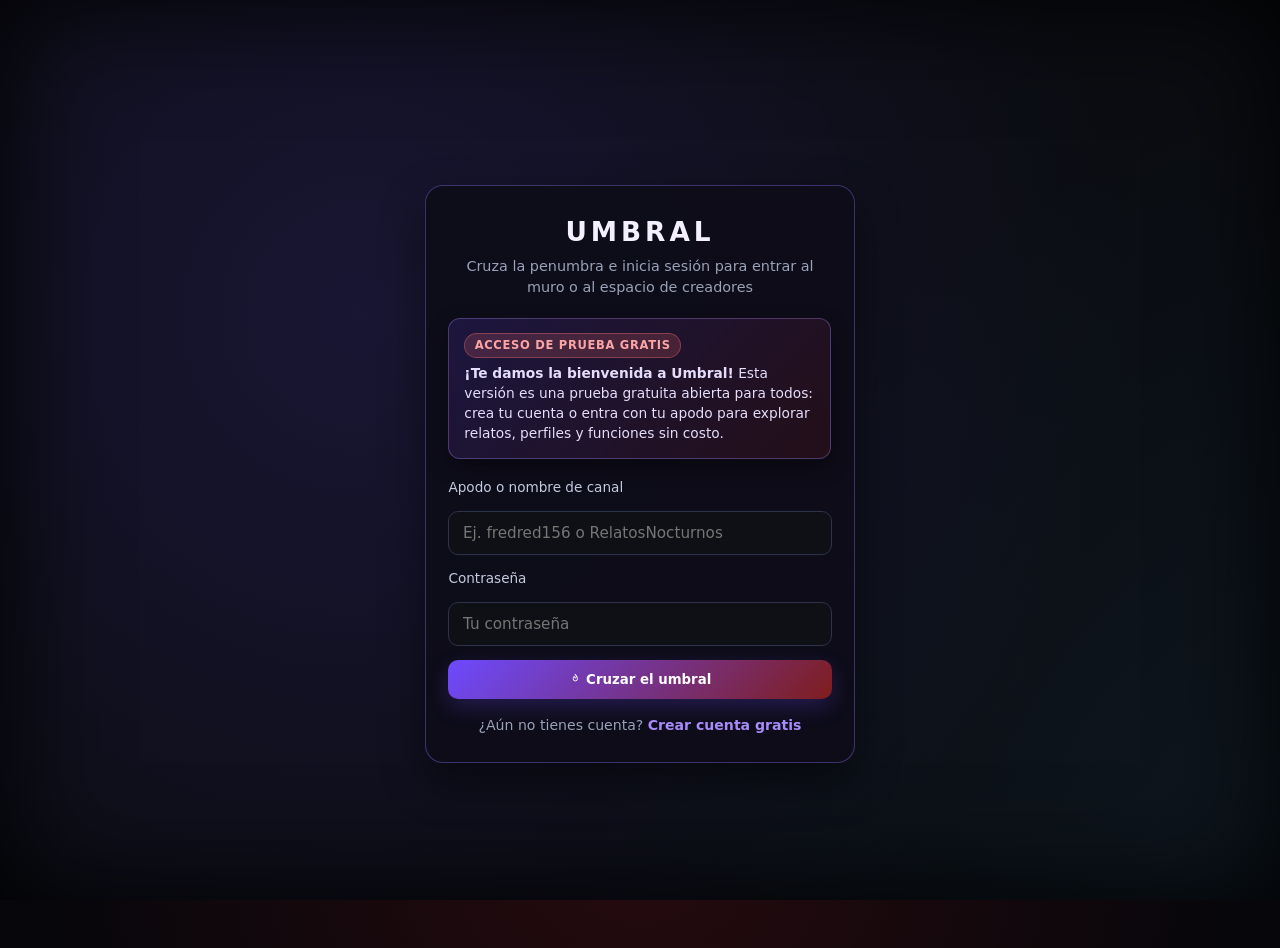
==== commit ced86e38: "Add files via upload" ====
--- a/index.html
+++ b/index.html
@@ -40,16 +40,32 @@
 
           <hr class="fb-menu-divider" />
 
-          <a href="perfil.html" class="fb-menu-item" role="menuitem">👤 Ver perfil</a>
-          <a href="editar-perfil.html" class="fb-menu-item" role="menuitem">✏️ Editar perfil</a>
+          <a href="perfil.html" class="fb-menu-item" role="menuitem">
+            <span class="umbral-icon umbral-icon--sm" aria-hidden="true">
+              <svg viewBox="0 0 24 24" fill="none" stroke="currentColor" stroke-width="1.85" stroke-linecap="round" stroke-linejoin="round"><circle cx="12" cy="8" r="4"></circle><path d="M4 20a8 8 0 0 1 16 0"></path></svg>
+            </span>
+            <span>Ver perfil</span>
+          </a>
+          <a href="editar-perfil.html" class="fb-menu-item" role="menuitem">
+            <span class="umbral-icon umbral-icon--sm" aria-hidden="true">
+              <svg viewBox="0 0 24 24" fill="none" stroke="currentColor" stroke-width="1.85" stroke-linecap="round" stroke-linejoin="round"><path d="M12 20h9"></path><path d="M16.5 3.5a2.12 2.12 0 1 1 3 3L7 19l-4 1 1-4Z"></path></svg>
+            </span>
+            <span>Editar perfil</span>
+          </a>
           <button type="button" class="fb-menu-item" id="menu-open-chat-hub-btn" role="menuitem">
-            💬 Acuerdos y chat
+            <span class="umbral-icon umbral-icon--sm" aria-hidden="true">
+              <svg viewBox="0 0 24 24" fill="none" stroke="currentColor" stroke-width="1.85" stroke-linecap="round" stroke-linejoin="round"><path d="M21 12a8 8 0 0 1-8 8H4l2.2-3.3A8 8 0 1 1 21 12Z"></path></svg>
+            </span>
+            <span>Acuerdos y chat</span>
           </button>
 
           <hr class="fb-menu-divider" />
 
           <button type="button" class="fb-menu-item fb-menu-danger" id="menu-logout-btn" role="menuitem">
-            🚪 Cerrar sesión
+            <span class="umbral-icon umbral-icon--sm umbral-icon--danger" aria-hidden="true">
+              <svg viewBox="0 0 24 24" fill="none" stroke="currentColor" stroke-width="1.85" stroke-linecap="round" stroke-linejoin="round"><path d="M9 21H5a2 2 0 0 1-2-2V5a2 2 0 0 1 2-2h4"></path><path d="m16 17 5-5-5-5"></path><path d="M21 12H9"></path></svg>
+            </span>
+            <span>Cerrar sesión</span>
           </button>
         </div>
       </div>
@@ -57,7 +73,9 @@
       <a href="index.html" class="fb-brand-wordmark">UMBRAL</a>
 
       <label class="fb-search-box" aria-label="Buscar en Umbral">
-        <span>🔍</span>
+        <span class="umbral-icon umbral-icon--sm" aria-hidden="true">
+          <svg viewBox="0 0 24 24" fill="none" stroke="currentColor" stroke-width="1.85" stroke-linecap="round" stroke-linejoin="round"><circle cx="11" cy="11" r="7"></circle><path d="m20 20-3.5-3.5"></path></svg>
+        </span>
         <input
           type="search"
           id="feed-search-input"
@@ -69,7 +87,9 @@
 
     <nav class="fb-topbar-center" aria-label="Secciones principales">
       <button type="button" class="fb-nav-tab tab-btn is-active" data-tab="stories-view">
-        <span>📖</span>
+        <span class="umbral-icon" aria-hidden="true">
+          <svg viewBox="0 0 24 24" fill="none" stroke="currentColor" stroke-width="1.85" stroke-linecap="round" stroke-linejoin="round"><path d="M8 4h10a2 2 0 0 1 2 2v12a2 2 0 0 1-2 2H6a2 2 0 0 1-2-2V8"></path><path d="M8 4v4H4"></path><path d="M8 12h8"></path><path d="M8 16h5"></path></svg>
+        </span>
         <span class="fb-nav-label">Relatos</span>
       </button>
       <button
@@ -78,7 +98,9 @@
         id="creators-tab-btn"
         data-tab="creators-view"
       >
-        <span>🎬</span>
+        <span class="umbral-icon" aria-hidden="true">
+          <svg viewBox="0 0 24 24" fill="none" stroke="currentColor" stroke-width="1.85" stroke-linecap="round" stroke-linejoin="round"><rect x="3" y="5" width="18" height="14" rx="2"></rect><path d="M7 5v14"></path><path d="M17 5v14"></path><path d="M3 10h4"></path><path d="M17 10h4"></path><path d="M3 14h4"></path><path d="M17 14h4"></path></svg>
+        </span>
         <span class="fb-nav-label">Creadores</span>
       </button>
     </nav>
@@ -94,7 +116,9 @@
           aria-label="Notificaciones"
           aria-expanded="false"
         >
-          🔔
+          <span class="umbral-icon" aria-hidden="true">
+            <svg viewBox="0 0 24 24" fill="none" stroke="currentColor" stroke-width="1.85" stroke-linecap="round" stroke-linejoin="round"><path d="M15 17h5l-1.4-1.4A2 2 0 0 1 18 14.2V11a6 6 0 0 0-12 0v3.2a2 2 0 0 1-.6 1.4L4 17h5"></path><path d="M9.5 17a2.5 2.5 0 0 0 5 0"></path></svg>
+          </span>
           <span class="notif-badge is-hidden" id="notif-badge">0</span>
         </button>
 
@@ -125,12 +149,17 @@
           aria-label="Configuraciones"
           aria-expanded="false"
         >
-          ⚙️
+          <span class="umbral-icon" aria-hidden="true">
+            <svg viewBox="0 0 24 24" fill="none" stroke="currentColor" stroke-width="1.85" stroke-linecap="round" stroke-linejoin="round"><circle cx="12" cy="12" r="3"></circle><path d="M19.4 15a1.65 1.65 0 0 0 .33 1.82l.06.06a2 2 0 1 1-2.83 2.83l-.06-.06a1.65 1.65 0 0 0-1.82-.33 1.65 1.65 0 0 0-1 1.51V21a2 2 0 0 1-4 0v-.09a1.65 1.65 0 0 0-1-1.51 1.65 1.65 0 0 0-1.82.33l-.06.06a2 2 0 1 1-2.83-2.83l.06-.06a1.65 1.65 0 0 0 .33-1.82 1.65 1.65 0 0 0-1.51-1H3a2 2 0 0 1 0-4h.09a1.65 1.65 0 0 0 1.51-1 1.65 1.65 0 0 0-.33-1.82l-.06-.06a2 2 0 1 1 2.83-2.83l.06.06a1.65 1.65 0 0 0 1.82.33H9a1.65 1.65 0 0 0 1-1.51V3a2 2 0 0 1 4 0v.09a1.65 1.65 0 0 0 1 1.51 1.65 1.65 0 0 0 1.82-.33l.06-.06a2 2 0 1 1 2.83 2.83l-.06.06a1.65 1.65 0 0 0-.33 1.82V9a1.65 1.65 0 0 0 1.51 1H21a2 2 0 0 1 0 4h-.09a1.65 1.65 0 0 0-1.51 1z"></path></svg>
+          </span>
         </button>
 
         <div class="fb-settings-popover" id="settings-popover" role="menu">
           <div class="fb-settings-title">
-            <span>⚙️ Configuraciones</span>
+            <span class="umbral-icon umbral-icon--sm umbral-icon--accent" aria-hidden="true">
+              <svg viewBox="0 0 24 24" fill="none" stroke="currentColor" stroke-width="1.85" stroke-linecap="round" stroke-linejoin="round"><circle cx="12" cy="12" r="3"></circle><path d="M19.4 15a1.65 1.65 0 0 0 .33 1.82l.06.06a2 2 0 1 1-2.83 2.83l-.06-.06a1.65 1.65 0 0 0-1.82-.33 1.65 1.65 0 0 0-1 1.51V21a2 2 0 0 1-4 0v-.09a1.65 1.65 0 0 0-1-1.51 1.65 1.65 0 0 0-1.82.33l-.06.06a2 2 0 1 1-2.83-2.83l.06-.06a1.65 1.65 0 0 0 .33-1.82 1.65 1.65 0 0 0-1.51-1H3a2 2 0 0 1 0-4h.09a1.65 1.65 0 0 0 1.51-1 1.65 1.65 0 0 0-.33-1.82l-.06-.06a2 2 0 1 1 2.83-2.83l.06.06a1.65 1.65 0 0 0 1.82.33H9a1.65 1.65 0 0 0 1-1.51V3a2 2 0 0 1 4 0v.09a1.65 1.65 0 0 0 1 1.51 1.65 1.65 0 0 0 1.82-.33l.06-.06a2 2 0 1 1 2.83 2.83l-.06.06a1.65 1.65 0 0 0-.33 1.82V9a1.65 1.65 0 0 0 1.51 1H21a2 2 0 0 1 0 4h-.09a1.65 1.65 0 0 0-1.51 1z"></path></svg>
+            </span>
+            <span>Configuraciones</span>
           </div>
 
           <button type="button" class="fb-settings-row" id="setting-toggle-follow-privacy">
@@ -173,7 +202,7 @@
 
   <!-- Barra compacta secundaria (mantenida para compatibilidad de scripts/estilos) -->
   <div id="compact-scroll-bar" class="compact-scroll-bar" aria-hidden="true">
-    <span id="compact-section-label">📖 Muro de Relatos</span>
+    <span id="compact-section-label">Muro de Relatos</span>
     <span id="compact-role-badge"></span>
   </div>
 
@@ -187,7 +216,9 @@
       </a>
 
       <button type="button" class="fb-rail-btn is-active" data-rail-tab="stories-view">
-        <span>📖</span>
+        <span class="umbral-icon umbral-icon--sm" aria-hidden="true">
+          <svg viewBox="0 0 24 24" fill="none" stroke="currentColor" stroke-width="1.85" stroke-linecap="round" stroke-linejoin="round"><path d="M8 4h10a2 2 0 0 1 2 2v12a2 2 0 0 1-2 2H6a2 2 0 0 1-2-2V8"></path><path d="M8 4v4H4"></path><path d="M8 12h8"></path><path d="M8 16h5"></path></svg>
+        </span>
         <span>Muro de relatos</span>
       </button>
 
@@ -197,17 +228,23 @@
         id="rail-creators-btn"
         data-rail-tab="creators-view"
       >
-        <span>🎬</span>
+        <span class="umbral-icon umbral-icon--sm" aria-hidden="true">
+          <svg viewBox="0 0 24 24" fill="none" stroke="currentColor" stroke-width="1.85" stroke-linecap="round" stroke-linejoin="round"><rect x="3" y="5" width="18" height="14" rx="2"></rect><path d="M7 5v14"></path><path d="M17 5v14"></path><path d="M3 10h4"></path><path d="M17 10h4"></path><path d="M3 14h4"></path><path d="M17 14h4"></path></svg>
+        </span>
         <span>Espacio de creadores</span>
       </button>
 
       <button type="button" class="fb-rail-btn" id="rail-agreements-chat-btn">
-        <span>💬</span>
+        <span class="umbral-icon umbral-icon--sm" aria-hidden="true">
+          <svg viewBox="0 0 24 24" fill="none" stroke="currentColor" stroke-width="1.85" stroke-linecap="round" stroke-linejoin="round"><path d="M21 12a8 8 0 0 1-8 8H4l2.2-3.3A8 8 0 1 1 21 12Z"></path></svg>
+        </span>
         <span>Chats de acuerdos</span>
       </button>
 
       <a href="editar-perfil.html" class="fb-rail-btn">
-        <span>✏️</span>
+        <span class="umbral-icon umbral-icon--sm" aria-hidden="true">
+          <svg viewBox="0 0 24 24" fill="none" stroke="currentColor" stroke-width="1.85" stroke-linecap="round" stroke-linejoin="round"><path d="M12 20h9"></path><path d="M16.5 3.5a2.12 2.12 0 1 1 3 3L7 19l-4 1 1-4Z"></path></svg>
+        </span>
         <span>Editar perfil</span>
       </a>
 
@@ -229,7 +266,10 @@
             aria-expanded="false"
             aria-controls="composer-drawer"
           >
-            <span>✍️ Crear relato y opciones</span>
+            <span class="umbral-icon umbral-icon--sm" aria-hidden="true">
+              <svg viewBox="0 0 24 24" fill="none" stroke="currentColor" stroke-width="1.85" stroke-linecap="round" stroke-linejoin="round"><path d="M20 4c-6 0-12 4-14 11l-2 5 5-2c7-2 11-8 11-14Z"></path><path d="m14 10-8 8"></path></svg>
+            </span>
+            <span>Crear relato y opciones</span>
           </button>
           <button
             type="button"
@@ -238,14 +278,20 @@
             aria-expanded="false"
             aria-controls="creator-drawer"
           >
-            <span>🎬 Publicar novedad o video</span>
+            <span class="umbral-icon umbral-icon--sm" aria-hidden="true">
+              <svg viewBox="0 0 24 24" fill="none" stroke="currentColor" stroke-width="1.85" stroke-linecap="round" stroke-linejoin="round"><rect x="3" y="5" width="18" height="14" rx="2"></rect><path d="M7 5v14"></path><path d="M17 5v14"></path><path d="M3 10h4"></path><path d="M17 10h4"></path><path d="M3 14h4"></path><path d="M17 14h4"></path></svg>
+            </span>
+            <span>Publicar novedad o video</span>
           </button>
         </div>
 
         <div id="composer-drawer" class="composer-drawer" aria-hidden="true">
           <form id="story-form">
             <p class="fb-explicit-warning">
-              ⚠️ Comparte experiencias reales o anécdotas genuinas de forma responsable.
+              <span class="umbral-icon umbral-icon--sm umbral-icon--danger" aria-hidden="true">
+                <svg viewBox="0 0 24 24" fill="none" stroke="currentColor" stroke-width="1.85" stroke-linecap="round" stroke-linejoin="round"><path d="m21.73 18-8-14a2 2 0 0 0-3.48 0l-8 14A2 2 0 0 0 4 21h16a2 2 0 0 0 1.73-3Z"></path><path d="M12 9v4"></path><path d="M12 17h.01"></path></svg>
+              </span>
+              <span>Comparte experiencias reales o anécdotas genuinas de forma responsable.</span>
             </p>
 
             <label class="field-label" for="title">Título del relato</label>
@@ -302,7 +348,10 @@
             </label>
 
             <button type="submit" class="btn-primary" id="publish-btn">
-              <span>✨ Publicar relato</span>
+              <span class="umbral-icon umbral-icon--sm" aria-hidden="true">
+                <svg viewBox="0 0 24 24" fill="none" stroke="currentColor" stroke-width="1.85" stroke-linecap="round" stroke-linejoin="round"><path d="M12 3c2.5 3 4 5.2 4 8a4 4 0 1 1-8 0c0-1.7.7-3.2 2-4.8-.2 2 .8 3.2 2 3.2 1.1 0 2-.9 2-2.2 0-1.6-.8-2.9-2-4.2Z"></path></svg>
+              </span>
+              <span>Publicar relato</span>
             </button>
           </form>
         </div>
@@ -344,7 +393,10 @@
             ></textarea>
 
             <button type="submit" class="btn-primary" id="publish-creator-btn">
-              <span>📢 Publicar en espacio de creadores</span>
+              <span class="umbral-icon umbral-icon--sm" aria-hidden="true">
+                <svg viewBox="0 0 24 24" fill="none" stroke="currentColor" stroke-width="1.85" stroke-linecap="round" stroke-linejoin="round"><path d="m3 11 14-5v12L3 13v-2Z"></path><path d="M17 9a3 3 0 0 1 0 6"></path><path d="M7 14.5 9 20h3l-1-5.5"></path></svg>
+              </span>
+              <span>Publicar en espacio de creadores</span>
             </button>
           </form>
         </div>
@@ -373,7 +425,12 @@
     <aside class="fb-sidebar-right" aria-label="Acuerdos y chat">
       <div class="fb-right-card">
         <div class="notif-header" style="margin-bottom: 0.35rem;">
-          <h3>💬 Acuerdos activos</h3>
+          <h3>
+            <span class="umbral-icon umbral-icon--sm umbral-icon--accent" aria-hidden="true">
+              <svg viewBox="0 0 24 24" fill="none" stroke="currentColor" stroke-width="1.85" stroke-linecap="round" stroke-linejoin="round"><path d="M21 12a8 8 0 0 1-8 8H4l2.2-3.3A8 8 0 1 1 21 12Z"></path></svg>
+            </span>
+            <span>Acuerdos activos</span>
+          </h3>
           <span class="notif-count is-hidden" id="chat-hub-badge">0</span>
         </div>
         <p class="fb-right-muted">
@@ -399,7 +456,11 @@
     <div class="modal-card" role="dialog" aria-modal="true" aria-labelledby="permission-modal-title">
       <div class="modal-header">
         <h3 id="permission-modal-title">Solicitar permiso para relatar</h3>
-        <button type="button" class="icon-close" id="close-modal-btn" aria-label="Cerrar">✕</button>
+        <button type="button" class="icon-close" id="close-modal-btn" aria-label="Cerrar">
+          <span class="umbral-icon umbral-icon--sm" aria-hidden="true">
+            <svg viewBox="0 0 24 24" fill="none" stroke="currentColor" stroke-width="1.85" stroke-linecap="round" stroke-linejoin="round"><path d="M6 6l12 12"></path><path d="M18 6 6 18"></path></svg>
+          </span>
+        </button>
       </div>
 
       <p class="modal-preview" id="modal-story-preview"></p>
@@ -436,7 +497,11 @@
     >
       <div class="modal-header">
         <h3 id="chat-modal-title">Chat del acuerdo</h3>
-        <button type="button" class="icon-close" id="close-chat-btn" aria-label="Cerrar chat">✕</button>
+        <button type="button" class="icon-close" id="close-chat-btn" aria-label="Cerrar chat">
+          <span class="umbral-icon umbral-icon--sm" aria-hidden="true">
+            <svg viewBox="0 0 24 24" fill="none" stroke="currentColor" stroke-width="1.85" stroke-linecap="round" stroke-linejoin="round"><path d="M6 6l12 12"></path><path d="M18 6 6 18"></path></svg>
+          </span>
+        </button>
       </div>
 
       <p class="modal-subtitle chat-context-subtitle" id="chat-context-subtitle"></p>
@@ -458,6 +523,171 @@
     </div>
   </div>
 
-  <script src="app.js"></script>
+  <!-- Modal: Compartir publicación estilo Facebook -->
+  <div class="modal-backdrop" id="share-post-modal" aria-hidden="true">
+    <div
+      class="modal-card share-post-modal-card"
+      role="dialog"
+      aria-modal="true"
+      aria-labelledby="share-post-modal-title"
+    >
+      <div class="modal-header">
+        <h3 id="share-post-modal-title">Compartir</h3>
+        <button type="button" class="icon-close" id="close-share-post-btn" aria-label="Cerrar compartir">
+          <span class="umbral-icon umbral-icon--sm" aria-hidden="true">
+            <svg viewBox="0 0 24 24" fill="none" stroke="currentColor" stroke-width="1.85" stroke-linecap="round" stroke-linejoin="round"><path d="M6 6l12 12"></path><path d="M18 6 6 18"></path></svg>
+          </span>
+        </button>
+      </div>
+
+      <div class="share-post-body">
+        <div class="share-user-bar">
+          <span class="fb-mini-rail-avatar" id="share-modal-avatar">U</span>
+          <div class="share-user-meta">
+            <strong id="share-modal-username">Usuario</strong>
+            <div class="share-scope-row">
+              <span class="share-chip-pill">Perfil</span>
+              <div class="select-wrapper share-privacy-select-wrap">
+                <select id="share-privacy-select" aria-label="Visibilidad al compartir">
+                  <option value="Público">Público</option>
+                  <option value="Seguidores">Seguidores</option>
+                </select>
+              </div>
+            </div>
+          </div>
+        </div>
+
+        <form id="share-post-form" class="share-post-form">
+          <textarea
+            id="share-comment-input"
+            rows="2"
+            placeholder="Haz un comentario..."
+          ></textarea>
+          <p class="share-status-note" id="share-modal-status"></p>
+          <div class="share-submit-row">
+            <button type="submit" class="btn-primary share-now-btn" id="share-now-btn">
+              <span>Compartir ahora</span>
+            </button>
+          </div>
+        </form>
+
+        <div class="share-section-block">
+          <div class="share-section-title">Enviar por chat de acuerdos</div>
+          <div id="share-contacts-row" class="share-contacts-row"></div>
+        </div>
+
+        <div class="share-section-block">
+          <div class="share-section-title">Compartir en</div>
+          <div class="share-targets-grid" id="share-targets-grid">
+            <button type="button" class="share-target-btn" data-share-target="perfil">
+              <span class="share-target-icon">
+                <svg viewBox="0 0 24 24" fill="none" stroke="currentColor" stroke-width="1.85" stroke-linecap="round" stroke-linejoin="round"><circle cx="12" cy="8" r="4"></circle><path d="M4 20a8 8 0 0 1 16 0"></path></svg>
+              </span>
+              <span>Tu perfil</span>
+            </button>
+
+            <button type="button" class="share-target-btn" data-share-target="acuerdos">
+              <span class="share-target-icon">
+                <svg viewBox="0 0 24 24" fill="none" stroke="currentColor" stroke-width="1.85" stroke-linecap="round" stroke-linejoin="round"><path d="M21 12a8 8 0 0 1-8 8H4l2.2-3.3A8 8 0 1 1 21 12Z"></path></svg>
+              </span>
+              <span>Acuerdos</span>
+            </button>
+
+            <button type="button" class="share-target-btn" data-share-target="copiar">
+              <span class="share-target-icon">
+                <svg viewBox="0 0 24 24" fill="none" stroke="currentColor" stroke-width="1.85" stroke-linecap="round" stroke-linejoin="round"><path d="M10 13a5 5 0 0 0 7.54.54l3-3a5 5 0 0 0-7.07-7.07l-1.72 1.71"></path><path d="M14 11a5 5 0 0 0-7.54-.54l-3 3a5 5 0 0 0 7.07 7.07l1.71-1.71"></path></svg>
+              </span>
+              <span>Copiar enlace</span>
+            </button>
+
+            <button type="button" class="share-target-btn" data-share-target="creadores">
+              <span class="share-target-icon">
+                <svg viewBox="0 0 24 24" fill="none" stroke="currentColor" stroke-width="1.85" stroke-linecap="round" stroke-linejoin="round"><path d="m3 11 14-5v12L3 13v-2Z"></path><path d="M17 9a3 3 0 0 1 0 6"></path></svg>
+              </span>
+              <span>Creadores</span>
+            </button>
+
+            <button type="button" class="share-target-btn" data-share-target="relatos">
+              <span class="share-target-icon">
+                <svg viewBox="0 0 24 24" fill="none" stroke="currentColor" stroke-width="1.85" stroke-linecap="round" stroke-linejoin="round"><path d="M8 4h10a2 2 0 0 1 2 2v12a2 2 0 0 1-2 2H6a2 2 0 0 1-2-2V8"></path></svg>
+              </span>
+              <span>Relatos</span>
+            </button>
+          </div>
+        </div>
+      </div>
+    </div>
+  </div>
+
+  <!-- Modal: Vista ampliada de publicación, likes, compartidos y comentarios públicos -->
+  <div class="modal-backdrop" id="post-detail-modal" aria-hidden="true">
+    <div
+      class="modal-card post-detail-modal-card"
+      role="dialog"
+      aria-modal="true"
+      aria-labelledby="post-detail-modal-title"
+    >
+      <div class="modal-header">
+        <h3 id="post-detail-modal-title">Publicación</h3>
+        <button type="button" class="icon-close" id="close-post-detail-btn" aria-label="Cerrar publicación">
+          <span class="umbral-icon umbral-icon--sm" aria-hidden="true">
+            <svg viewBox="0 0 24 24" fill="none" stroke="currentColor" stroke-width="1.85" stroke-linecap="round" stroke-linejoin="round"><path d="M6 6l12 12"></path><path d="M18 6 6 18"></path></svg>
+          </span>
+        </button>
+      </div>
+
+      <div id="post-detail-body" class="post-detail-scroll-body"></div>
+
+      <form id="post-comment-form" class="post-comment-composer">
+        <div id="post-comment-attachment-preview" class="post-comment-attachment-preview"></div>
+        <div class="post-comment-input-row">
+          <input
+            type="file"
+            id="post-comment-file"
+            accept="image/*,video/*"
+            class="is-hidden"
+          />
+          <button
+            type="button"
+            class="post-clip-btn"
+            id="post-comment-clip-btn"
+            aria-label="Adjuntar imagen o video"
+            title="Adjuntar imagen o video"
+          >
+            <span class="umbral-icon umbral-icon--sm" aria-hidden="true">
+              <svg viewBox="0 0 24 24" fill="none" stroke="currentColor" stroke-width="1.85" stroke-linecap="round" stroke-linejoin="round"><path d="m21.44 11.05-9.19 9.19a6 6 0 0 1-8.49-8.49l8.57-8.57A4 4 0 1 1 18 8.84l-8.59 8.57a2 2 0 0 1-2.83-2.83l8.49-8.48"></path></svg>
+            </span>
+          </button>
+          <input
+            type="text"
+            id="post-comment-input"
+            placeholder="Escribe un comentario..."
+            autocomplete="off"
+          />
+          <button
+            type="submit"
+            class="post-comment-send-btn"
+            aria-label="Enviar comentario"
+            title="Enviar comentario"
+          >
+            <span class="umbral-icon umbral-icon--sm" aria-hidden="true">
+              <svg viewBox="0 0 24 24" fill="none" stroke="currentColor" stroke-width="1.85" stroke-linecap="round" stroke-linejoin="round"><path d="m22 2-7 20-4-9-9-4Z"></path><path d="M22 2 11 13"></path></svg>
+            </span>
+          </button>
+        </div>
+      </form>
+    </div>
+  </div>
+
+  <div id="umbral-transition" class="umbral-transition-overlay" aria-hidden="true">
+    <div class="umbral-loader-ring"></div>
+    <p id="umbral-transition-text" class="umbral-loader-label">Entrando al muro...</p>
+  </div>
+
+  <script src="icons.js"></script>
+  <script src="transition.js"></script>
+  <script src="storage.js"></script>
+  <script src="auth-profile.js"></script>
+  <script src="feed.js"></script>
 </body>
 </html>
--- a/styles.css
+++ b/styles.css
@@ -2573,6 +2573,7 @@
   line-height: 1.38;
   display: -webkit-box;
   -webkit-line-clamp: 3;
+  line-clamp: 3;
   -webkit-box-orient: vertical;
   overflow: hidden;
 }
@@ -2668,4 +2669,1764 @@
   .creator-avatar-grid {
     max-height: 150px;
   }
+}
+
+/* INICIO DE SESIÓN DARK DE TERROR + BIENVENIDA DE PRUEBA */
+.umbral-horror-login {
+  position: relative;
+  min-height: 100vh;
+  display: grid;
+  place-items: center;
+  padding: 1.5rem 1rem;
+  background:
+    radial-gradient(circle at 50% 18%, rgba(139, 92, 246, 0.16), transparent 45%),
+    radial-gradient(circle at 50% 85%, rgba(153, 27, 27, 0.18), transparent 55%),
+    #07070c;
+  overflow: hidden;
+}
+
+.umbral-horror-vignette {
+  position: fixed;
+  inset: 0;
+  pointer-events: none;
+  box-shadow: inset 0 0 110px rgba(0, 0, 0, 0.92);
+  z-index: 1;
+}
+
+@keyframes umbralFlicker {
+  0%, 100% { opacity: 1; text-shadow: 0 0 14px rgba(167, 139, 250, 0.35); }
+  48% { opacity: 0.97; }
+  50% { opacity: 0.62; text-shadow: 0 0 4px rgba(248, 113, 113, 0.45); }
+  52% { opacity: 1; }
+  84% { opacity: 0.99; }
+  85% { opacity: 0.75; }
+}
+
+@keyframes umbralPulseBorder {
+  0%, 100% {
+    border-color: rgba(139, 123, 255, 0.35);
+    box-shadow: 0 22px 55px rgba(0, 0, 0, 0.78), 0 0 24px rgba(109, 74, 255, 0.12);
+  }
+  50% {
+    border-color: rgba(248, 113, 113, 0.38);
+    box-shadow: 0 24px 60px rgba(0, 0, 0, 0.85), 0 0 28px rgba(153, 27, 27, 0.18);
+  }
+}
+
+.umbral-horror-card {
+  position: relative;
+  z-index: 2;
+  width: 100%;
+  max-width: 430px;
+  padding: 1.6rem 1.4rem;
+  border-radius: 18px;
+  background: rgba(14, 13, 24, 0.92);
+  border: 1px solid rgba(139, 123, 255, 0.35);
+  backdrop-filter: blur(12px);
+  animation: umbralPulseBorder 5.5s ease-in-out infinite;
+}
+
+.umbral-horror-title {
+  font-size: 1.6rem;
+  letter-spacing: 0.14em;
+  text-transform: uppercase;
+  color: #f3efff;
+  animation: umbralFlicker 6.5s infinite;
+}
+
+.umbral-welcome-banner {
+  margin-bottom: 1.1rem;
+  padding: 0.85rem 0.95rem;
+  border-radius: 12px;
+  background: linear-gradient(135deg, rgba(109, 74, 255, 0.16), rgba(127, 29, 29, 0.18));
+  border: 1px solid rgba(167, 139, 250, 0.32);
+  color: #e9e4ff;
+  font-size: 0.86rem;
+  line-height: 1.45;
+}
+
+.umbral-welcome-tag {
+  display: inline-block;
+  margin-bottom: 0.35rem;
+  padding: 0.18rem 0.55rem;
+  border-radius: 999px;
+  font-size: 0.72rem;
+  font-weight: 700;
+  letter-spacing: 0.06em;
+  text-transform: uppercase;
+  background: rgba(248, 113, 113, 0.18);
+  color: #fca5a5;
+  border: 1px solid rgba(248, 113, 113, 0.35);
+}
+
+@media (prefers-reduced-motion: reduce) {
+  .umbral-horror-card,
+  .umbral-horror-title {
+    animation: none;
+  }
+}
+
+/* =========================================================
+   ESTILO DARK DE TERROR + BIENVENIDA DE PRUEBA (login.html)
+   ========================================================= */
+body.umbral-horror-login {
+  position: relative;
+  min-height: 100vh;
+  display: grid;
+  place-items: center;
+  padding: 1.5rem 1rem;
+  background:
+    radial-gradient(circle at 50% 16%, rgba(124, 58, 237, 0.18), transparent 46%),
+    radial-gradient(circle at 50% 88%, rgba(153, 27, 27, 0.22), transparent 58%),
+    #06060b;
+  overflow-x: hidden;
+}
+
+.umbral-horror-vignette {
+  position: fixed;
+  inset: 0;
+  pointer-events: none;
+  box-shadow: inset 0 0 115px rgba(0, 0, 0, 0.94);
+  z-index: 1;
+}
+
+@keyframes umbralHorrorFlicker {
+  0%, 100% {
+    opacity: 1;
+    text-shadow: 0 0 14px rgba(167, 139, 250, 0.35);
+  }
+  47% {
+    opacity: 0.98;
+  }
+  49% {
+    opacity: 0.58;
+    text-shadow: 0 0 6px rgba(248, 113, 113, 0.55);
+  }
+  51% {
+    opacity: 1;
+  }
+  83% {
+    opacity: 0.99;
+  }
+  84% {
+    opacity: 0.72;
+  }
+}
+
+@keyframes umbralHorrorBorder {
+  0%, 100% {
+    border-color: rgba(139, 123, 255, 0.36);
+    box-shadow:
+      0 22px 55px rgba(0, 0, 0, 0.82),
+      0 0 24px rgba(109, 74, 255, 0.14);
+  }
+  50% {
+    border-color: rgba(248, 113, 113, 0.42);
+    box-shadow:
+      0 24px 62px rgba(0, 0, 0, 0.9),
+      0 0 30px rgba(153, 27, 27, 0.2);
+  }
+}
+
+@keyframes umbralWelcomeReveal {
+  0% {
+    opacity: 0;
+    transform: translateY(-10px) scale(0.97);
+    box-shadow: 0 0 0 rgba(167, 139, 250, 0);
+  }
+  70% {
+    box-shadow: 0 0 22px rgba(139, 92, 246, 0.24);
+  }
+  100% {
+    opacity: 1;
+    transform: translateY(0) scale(1);
+    box-shadow: 0 8px 20px rgba(0, 0, 0, 0.35);
+  }
+}
+
+@keyframes umbralBadgePulse {
+  0%, 100% {
+    transform: scale(1);
+    box-shadow: 0 0 0 rgba(248, 113, 113, 0);
+  }
+  50% {
+    transform: scale(1.03);
+    box-shadow: 0 0 12px rgba(248, 113, 113, 0.32);
+  }
+}
+
+.umbral-horror-card {
+  position: relative;
+  z-index: 2;
+  background: rgba(14, 13, 24, 0.92);
+  border: 1px solid rgba(139, 123, 255, 0.36);
+  backdrop-filter: blur(12px);
+  animation: umbralHorrorBorder 5.5s ease-in-out infinite;
+}
+
+.umbral-horror-title {
+  font-size: 1.65rem;
+  letter-spacing: 0.15em;
+  text-transform: uppercase;
+  color: #f3efff;
+  animation: umbralHorrorFlicker 6.5s infinite;
+}
+
+.umbral-welcome-banner {
+  margin-bottom: 1.1rem;
+  padding: 0.88rem 0.96rem;
+  border-radius: 12px;
+  background: linear-gradient(135deg, rgba(109, 74, 255, 0.16), rgba(127, 29, 29, 0.2));
+  border: 1px solid rgba(167, 139, 250, 0.34);
+  color: #e9e4ff;
+  font-size: 0.86rem;
+  line-height: 1.45;
+  animation: umbralWelcomeReveal 0.65s cubic-bezier(0.22, 1, 0.36, 1) both;
+}
+
+.umbral-welcome-banner p {
+  margin: 0;
+  color: #e4defc;
+}
+
+.umbral-welcome-tag {
+  display: inline-block;
+  margin-bottom: 0.38rem;
+  padding: 0.2rem 0.58rem;
+  border-radius: 999px;
+  font-size: 0.72rem;
+  font-weight: 700;
+  letter-spacing: 0.06em;
+  text-transform: uppercase;
+  background: rgba(248, 113, 113, 0.18);
+  color: #fca5a5;
+  border: 1px solid rgba(248, 113, 113, 0.38);
+  animation: umbralBadgePulse 2.8s ease-in-out infinite;
+}
+
+.umbral-horror-submit {
+  background: linear-gradient(135deg, #6d4aff, #7f1d1d);
+  box-shadow: 0 8px 22px rgba(109, 74, 255, 0.24);
+}
+
+.umbral-horror-submit:hover {
+  background: linear-gradient(135deg, #7c5cff, #991b1b);
+  box-shadow: 0 10px 26px rgba(153, 27, 27, 0.36);
+}
+
+@media (prefers-reduced-motion: reduce) {
+  .umbral-horror-card,
+  .umbral-horror-title,
+  .umbral-welcome-banner,
+  .umbral-welcome-tag {
+    animation: none;
+  }
+}
+
+/* =========================================================
+   PANTALLA DE CARGA TRANSICIÓN ENTRE PÁGINAS (DARK / TERROR)
+   ========================================================= */
+.umbral-transition-overlay {
+  position: fixed;
+  inset: 0;
+  z-index: 999;
+  display: flex;
+  flex-direction: column;
+  align-items: center;
+  justify-content: center;
+  gap: 0.9rem;
+  padding: 1.5rem;
+  background:
+    radial-gradient(circle at 50% 35%, rgba(124, 58, 237, 0.22), transparent 50%),
+    radial-gradient(circle at 50% 80%, rgba(153, 27, 27, 0.24), transparent 60%),
+    rgba(6, 6, 11, 0.97);
+  backdrop-filter: blur(10px);
+  opacity: 0;
+  visibility: hidden;
+  pointer-events: none;
+  transition: opacity 0.28s ease, visibility 0.28s ease;
+}
+
+.umbral-transition-overlay.is-active {
+  opacity: 1;
+  visibility: visible;
+  pointer-events: auto;
+}
+
+@keyframes umbralRingSpin {
+  0% {
+    transform: rotate(0deg) scale(0.96);
+  }
+  50% {
+    transform: rotate(180deg) scale(1.04);
+  }
+  100% {
+    transform: rotate(360deg) scale(0.96);
+  }
+}
+
+.umbral-loader-ring {
+  width: 54px;
+  height: 54px;
+  border-radius: 50%;
+  border: 2px solid rgba(167, 139, 250, 0.2);
+  border-top-color: #a78bfa;
+  border-right-color: #f87171;
+  box-shadow: 0 0 24px rgba(109, 74, 255, 0.28);
+  animation: umbralRingSpin 1.15s linear infinite;
+}
+
+.umbral-loader-label {
+  font-size: 0.84rem;
+  font-weight: 700;
+  letter-spacing: 0.14em;
+  text-transform: uppercase;
+  color: #e9e4ff;
+  text-align: center;
+}
+
+@media (prefers-reduced-motion: reduce) {
+  .umbral-transition-overlay {
+    transition: none;
+  }
+  .umbral-loader-ring {
+    animation: none;
+  }
+}
+
+/* =========================================================
+   TRANSICIÓN DE SALIDA AL LOGIN (CIERRE ARRIBA / ABAJO JUICY)
+   ========================================================= */
+.umbral-exit-curtain {
+  position: fixed;
+  inset: 0;
+  z-index: 1000;
+  pointer-events: none;
+  visibility: hidden;
+  opacity: 0;
+  overflow: hidden;
+}
+
+.umbral-exit-curtain.is-closing {
+  visibility: visible;
+  opacity: 1;
+  pointer-events: auto;
+}
+
+.umbral-curtain-panel {
+  position: absolute;
+  left: 0;
+  width: 100%;
+  height: 51%;
+  background: #050509;
+  border-color: rgba(167, 139, 250, 0.28);
+  box-shadow: 0 0 40px rgba(0, 0, 0, 0.95);
+  transition: transform 0.44s cubic-bezier(0.72, 0.04, 0.24, 1.08);
+  will-change: transform;
+}
+
+.umbral-curtain-panel.is-top {
+  top: 0;
+  border-bottom: 1px solid rgba(248, 113, 113, 0.34);
+  transform: translateY(-102%);
+}
+
+.umbral-curtain-panel.is-bottom {
+  bottom: 0;
+  border-top: 1px solid rgba(167, 139, 250, 0.34);
+  transform: translateY(102%);
+}
+
+.umbral-exit-curtain.is-closing .umbral-curtain-panel.is-top {
+  transform: translateY(0%);
+}
+
+.umbral-exit-curtain.is-closing .umbral-curtain-panel.is-bottom {
+  transform: translateY(0%);
+}
+
+.umbral-exit-message-wrap {
+  position: relative;
+  z-index: 2;
+  width: 100%;
+  height: 100%;
+  padding: 1.5rem;
+  display: grid;
+  place-items: center;
+  text-align: center;
+  opacity: 0;
+  transform: scale(0.95) translateY(8px);
+  transition: opacity 0.24s ease 0.24s, transform 0.34s cubic-bezier(0.22, 1.25, 0.36, 1) 0.24s;
+}
+
+.umbral-exit-curtain.is-closing .umbral-exit-message-wrap {
+  opacity: 1;
+  transform: scale(1) translateY(0);
+}
+
+.umbral-exit-quote {
+  max-width: 440px;
+  margin: 0;
+  font-size: 1rem;
+  font-weight: 700;
+  letter-spacing: 0.05em;
+  line-height: 1.5;
+  color: #f3efff;
+  text-shadow:
+    0 0 18px rgba(167, 139, 250, 0.35),
+    0 4px 20px rgba(248, 113, 113, 0.28);
+}
+
+.umbral-exit-sub {
+  display: block;
+  margin-top: 0.55rem;
+  font-size: 0.74rem;
+  letter-spacing: 0.16em;
+  text-transform: uppercase;
+  color: #fca5a5;
+  opacity: 0.9;
+}
+
+@media (prefers-reduced-motion: reduce) {
+  .umbral-curtain-panel,
+  .umbral-exit-message-wrap {
+    transition: none;
+  }
+}
+
+/* =========================================================
+   ICONOS SVG PERSONALIZADOS — ESTÉTICA DARK / TERROR
+   ========================================================= */
+.umbral-icon {
+  display: inline-flex;
+  align-items: center;
+  justify-content: center;
+  width: 1.15em;
+  height: 1.15em;
+  flex-shrink: 0;
+  vertical-align: -0.16em;
+  color: currentColor;
+  transition: transform 0.2s ease, filter 0.2s ease, color 0.2s ease;
+}
+
+.umbral-icon svg {
+  width: 100%;
+  height: 100%;
+  stroke: currentColor;
+  fill: none;
+  stroke-width: 1.85;
+  stroke-linecap: round;
+  stroke-linejoin: round;
+  overflow: visible;
+}
+
+.umbral-icon--sm {
+  width: 0.95em;
+  height: 0.95em;
+}
+
+.umbral-icon--lg {
+  width: 1.35em;
+  height: 1.35em;
+}
+
+.umbral-icon--accent {
+  color: #c4b5fd;
+  filter: drop-shadow(0 0 6px rgba(139, 92, 246, 0.35));
+}
+
+.umbral-icon--danger {
+  color: #fca5a5;
+  filter: drop-shadow(0 0 6px rgba(248, 113, 113, 0.3));
+}
+
+button:hover .umbral-icon,
+a:hover .umbral-icon {
+  transform: scale(1.06);
+}
+
+@media (prefers-reduced-motion: reduce) {
+  .umbral-icon {
+    transition: none;
+  }
+
+  button:hover .umbral-icon,
+  a:hover .umbral-icon {
+    transform: none;
+  }
+}
+
+/* --- PERFIL: DESPLEGABLE DE ACUERDOS/CHAT, POPOVERS Y TARJETAS DE CREADORES --- */
+.prf-chat-list {
+  display: grid;
+  gap: 0.45rem;
+  max-height: 290px;
+  overflow-y: auto;
+}
+
+.prf-chat-item {
+  width: 100%;
+  display: flex;
+  align-items: center;
+  justify-content: space-between;
+  gap: 0.65rem;
+  text-align: left;
+  background: rgba(23, 18, 42, 0.9);
+  border: 1px solid rgba(139, 92, 246, 0.22);
+  border-radius: 11px;
+  padding: 0.6rem 0.7rem;
+  color: #f3f0ff;
+  cursor: pointer;
+  transition: border-color 0.18s ease, background 0.18s ease, transform 0.18s ease;
+}
+
+.prf-chat-item:hover {
+  background: rgba(109, 40, 217, 0.24);
+  border-color: rgba(196, 181, 253, 0.58);
+  transform: translateY(-1px);
+}
+
+.prf-chat-item-main {
+  min-width: 0;
+  flex: 1;
+}
+
+.prf-chat-item-name {
+  display: block;
+  font-size: 0.86rem;
+  font-weight: 700;
+  color: #f5f3ff;
+  white-space: nowrap;
+  overflow: hidden;
+  text-overflow: ellipsis;
+}
+
+.prf-chat-item-story {
+  display: block;
+  font-size: 0.75rem;
+  color: #b4a8e0;
+  white-space: nowrap;
+  overflow: hidden;
+  text-overflow: ellipsis;
+}
+
+.prf-chat-empty {
+  margin: 0;
+  padding: 0.55rem 0.25rem;
+  font-size: 0.82rem;
+  color: #a99fd1;
+}
+
+/* Evitar que contenedores padres recorten el popover flotante del creador */
+body.umbral-profile-minimal,
+body.umbral-profile-minimal #profile-page-root,
+body.umbral-profile-minimal .narrator-creators-floating-box,
+body.umbral-profile-minimal .creator-avatar-grid {
+  overflow: visible !important;
+}
+
+body.umbral-profile-minimal .creator-avatar-tile {
+  position: relative;
+  z-index: 2;
+}
+
+body.umbral-profile-minimal .creator-avatar-tile.is-popover-open {
+  z-index: 95;
+}
+
+/* Puente invisible para que al mover el cursor de la foto al recuadro no se cierre */
+body.umbral-profile-minimal .creator-hover-popover::before {
+  content: "";
+  position: absolute;
+  inset: -12px;
+  z-index: -1;
+}
+
+body.umbral-profile-minimal .creator-hover-popover {
+  display: none;
+  position: absolute;
+  top: 0;
+  left: calc(100% + 10px);
+  width: 248px;
+  background: rgba(15, 12, 28, 0.99);
+  border: 1px solid rgba(167, 139, 250, 0.42);
+  border-radius: 13px;
+  padding: 0.75rem;
+  box-shadow: 0 18px 42px rgba(0, 0, 0, 0.75);
+  z-index: 120;
+}
+
+body.umbral-profile-minimal .creator-avatar-tile.is-popover-open .creator-hover-popover {
+  display: block;
+}
+
+@media (max-width: 780px) {
+  body.umbral-profile-minimal .creator-hover-popover {
+    left: 50%;
+    top: calc(100% + 8px);
+    transform: translateX(-50%);
+    width: min(248px, 84vw);
+  }
+}
+
+/* --- PERFIL: BARRA SUPERIOR, DESPLEGABLES, CONFIGURACION Y TARJETAS --- */
+body.umbral-profile-minimal {
+  background: radial-gradient(circle at top, rgba(124, 58, 237, 0.14), transparent 45%), #07060c;
+  color: #f3f0ff;
+  min-height: 100vh;
+  margin: 0;
+}
+
+.prf-topbar {
+  position: sticky;
+  top: 0;
+  z-index: 40;
+  display: flex;
+  align-items: center;
+  justify-content: space-between;
+  gap: 1rem;
+  padding: 0.75rem 1.25rem;
+  background: rgba(11, 9, 20, 0.92);
+  border-bottom: 1px solid rgba(139, 92, 246, 0.22);
+  backdrop-filter: blur(12px);
+}
+
+.prf-brand-link {
+  display: inline-flex;
+  align-items: center;
+  gap: 0.45rem;
+  font-size: 1.05rem;
+  font-weight: 800;
+  letter-spacing: 0.08em;
+  text-transform: uppercase;
+  text-decoration: none;
+  color: #f5f3ff;
+  padding: 0.3rem 0.55rem;
+  border-radius: 10px;
+}
+
+.prf-topbar-actions {
+  display: flex;
+  align-items: center;
+  gap: 0.65rem;
+  position: relative;
+}
+
+.prf-circle-wrap {
+  position: relative;
+  display: inline-flex;
+}
+
+.prf-circle-btn {
+  position: relative;
+  width: 40px;
+  height: 40px;
+  border-radius: 999px;
+  display: inline-flex;
+  align-items: center;
+  justify-content: center;
+  background: rgba(24, 19, 43, 0.92);
+  border: 1px solid rgba(139, 92, 246, 0.3);
+  color: #ede9fe;
+  cursor: pointer;
+}
+
+.prf-popover {
+  display: none;
+  position: absolute;
+  top: calc(100% + 0.55rem);
+  right: 0;
+  width: min(340px, 92vw);
+  background: rgba(14, 11, 26, 0.99);
+  border: 1px solid rgba(139, 92, 246, 0.35);
+  border-radius: 14px;
+  padding: 0.85rem;
+  box-shadow: 0 18px 40px rgba(0, 0, 0, 0.75);
+  z-index: 80;
+}
+
+.prf-popover.is-open {
+  display: block;
+}
+
+.prf-popover-head {
+  display: flex;
+  align-items: center;
+  justify-content: space-between;
+  gap: 0.5rem;
+  margin-bottom: 0.65rem;
+}
+
+.prf-popover-head h3 {
+  margin: 0;
+  font-size: 0.92rem;
+  color: #f5f3ff;
+}
+
+.prf-action-row {
+  width: 100%;
+  display: flex;
+  align-items: center;
+  justify-content: space-between;
+  gap: 0.65rem;
+  text-align: left;
+  background: rgba(23, 18, 41, 0.92);
+  border: 1px solid rgba(139, 92, 246, 0.22);
+  border-radius: 10px;
+  padding: 0.62rem 0.72rem;
+  color: #ede9fe;
+  cursor: pointer;
+  margin-bottom: 0.45rem;
+}
+
+.prf-action-row:last-child {
+  margin-bottom: 0;
+}
+
+.prf-action-row > span:first-child {
+  display: flex;
+  flex-direction: column;
+  gap: 0.15rem;
+  min-width: 0;
+  flex: 1;
+}
+
+.prf-action-row strong {
+  display: block;
+  font-size: 0.84rem;
+  color: #f5f3ff;
+}
+
+.prf-action-row small {
+  display: block;
+  font-size: 0.74rem;
+  color: #a99fd1;
+}
+
+.prf-pill {
+  font-size: 0.72rem;
+  font-weight: 700;
+  padding: 0.22rem 0.55rem;
+  border-radius: 999px;
+  background: rgba(124, 58, 237, 0.28);
+  color: #ddd6fe;
+  flex-shrink: 0;
+  white-space: nowrap;
+}
+
+.prf-chat-list {
+  display: grid;
+  gap: 0.45rem;
+  max-height: 290px;
+  overflow-y: auto;
+}
+
+.prf-chat-item {
+  width: 100%;
+  display: flex;
+  align-items: center;
+  justify-content: space-between;
+  gap: 0.65rem;
+  text-align: left;
+  background: rgba(23, 18, 42, 0.92);
+  border: 1px solid rgba(139, 92, 246, 0.24);
+  border-radius: 11px;
+  padding: 0.6rem 0.7rem;
+  color: #f3f0ff;
+  cursor: pointer;
+}
+
+.prf-chat-item-main {
+  min-width: 0;
+  flex: 1;
+}
+
+.prf-chat-item-name {
+  display: block;
+  font-size: 0.86rem;
+  font-weight: 700;
+  color: #f5f3ff;
+  white-space: nowrap;
+  overflow: hidden;
+  text-overflow: ellipsis;
+}
+
+.prf-chat-item-story {
+  display: block;
+  font-size: 0.75rem;
+  color: #b4a8e0;
+  white-space: nowrap;
+  overflow: hidden;
+  text-overflow: ellipsis;
+}
+
+.prf-chat-empty {
+  margin: 0;
+  padding: 0.5rem 0.2rem;
+  font-size: 0.82rem;
+  color: #a99fd1;
+}
+
+body.umbral-profile-minimal #profile-page-root {
+  display: grid;
+  grid-template-columns: minmax(0, 1fr);
+  gap: 1.25rem;
+  max-width: 1040px;
+  margin: 1.5rem auto 3rem;
+  padding: 0 1rem;
+  align-items: start;
+}
+
+body.umbral-profile-minimal #profile-card-container {
+  width: 100%;
+  max-width: 720px;
+  justify-self: center;
+  background: rgba(13, 11, 22, 0.94);
+  border: 1px solid rgba(139, 92, 246, 0.24);
+  border-radius: 18px;
+  padding: 1.35rem;
+}
+
+body.umbral-profile-minimal .narrator-creators-floating-box {
+  position: static;
+  width: 100%;
+  max-width: 720px;
+  justify-self: center;
+  background: rgba(13, 11, 22, 0.94);
+  border: 1px solid rgba(139, 92, 246, 0.24);
+  border-radius: 16px;
+  padding: 1rem 1.15rem;
+}
+
+body.umbral-profile-minimal.prf-hide-creators-rail .narrator-creators-floating-box {
+  display: none !important;
+}
+
+@media (min-width: 1120px) {
+  body.umbral-profile-minimal #profile-page-root.has-creators-rail {
+    grid-template-columns: 240px minmax(0, 720px);
+    justify-content: center;
+  }
+
+  body.umbral-profile-minimal #profile-page-root.has-creators-rail > .narrator-creators-floating-box {
+    order: -1;
+    position: sticky;
+    top: 5.25rem;
+    width: 240px;
+    justify-self: stretch;
+  }
+}
+
+/* Evitar recorte del popover de creadores y dar hover estable */
+body.umbral-profile-minimal,
+body.umbral-profile-minimal #profile-page-root,
+body.umbral-profile-minimal .narrator-creators-floating-box,
+body.umbral-profile-minimal .creator-avatar-grid {
+  overflow: visible !important;
+}
+
+body.umbral-profile-minimal .creator-avatar-tile {
+  position: relative;
+  z-index: 2;
+}
+
+body.umbral-profile-minimal .creator-avatar-tile.is-popover-open {
+  z-index: 95;
+}
+
+body.umbral-profile-minimal .creator-hover-popover::before {
+  content: "";
+  position: absolute;
+  inset: -12px;
+  z-index: -1;
+}
+
+body.umbral-profile-minimal .creator-hover-popover {
+  display: none;
+  position: absolute;
+  top: 0;
+  left: calc(100% + 10px);
+  width: 248px;
+  background: rgba(15, 12, 28, 0.99);
+  border: 1px solid rgba(167, 139, 250, 0.42);
+  border-radius: 13px;
+  padding: 0.75rem;
+  box-shadow: 0 18px 42px rgba(0, 0, 0, 0.75);
+  z-index: 120;
+}
+
+body.umbral-profile-minimal .creator-avatar-tile.is-popover-open .creator-hover-popover {
+  display: block;
+}
+
+/* --- LISTA PRIVADA CON BLUR Y CANDADO --- */
+.follow-private-stage {
+  position: relative;
+  border-radius: 12px;
+  overflow: hidden;
+  border: 1px solid rgba(139, 92, 246, 0.25);
+  background: rgba(16, 12, 29, 0.88);
+  min-height: 128px;
+}
+
+.follow-private-blur-content {
+  filter: blur(7px);
+  opacity: 0.45;
+  pointer-events: none;
+  user-select: none;
+}
+
+.follow-private-overlay {
+  position: absolute;
+  inset: 0;
+  z-index: 5;
+  display: flex;
+  flex-direction: column;
+  align-items: center;
+  justify-content: center;
+  gap: 0.35rem;
+  padding: 1rem;
+  text-align: center;
+  background: radial-gradient(circle at center, rgba(12, 9, 24, 0.72), rgba(10, 8, 20, 0.9));
+}
+
+.follow-private-lock {
+  width: 34px;
+  height: 34px;
+  border-radius: 999px;
+  display: inline-flex;
+  align-items: center;
+  justify-content: center;
+  background: rgba(124, 58, 237, 0.24);
+  border: 1px solid rgba(167, 139, 250, 0.45);
+  color: #ede9fe;
+}
+
+.follow-private-overlay strong {
+  font-size: 0.92rem;
+  color: #f5f3ff;
+}
+
+.follow-private-overlay span {
+  font-size: 0.8rem;
+  color: #c4b5fd;
+}
+
+/* =========================================================
+   RED SOCIAL EN PUBLICACIONES: LIKES, COMPARTIDOS Y COMENTARIOS
+   ========================================================= */
+
+.post-social-stats-row {
+  display: flex;
+  align-items: center;
+  justify-content: space-between;
+  gap: 0.75rem;
+  margin-top: 0.85rem;
+  padding-top: 0.65rem;
+  border-top: 1px solid rgba(168, 85, 247, 0.16);
+  color: #a8b0c6;
+  font-size: 0.84rem;
+}
+
+.post-social-stat-group {
+  display: inline-flex;
+  align-items: center;
+  gap: 0.35rem;
+}
+
+.post-social-actions-bar {
+  display: grid;
+  grid-template-columns: repeat(3, 1fr);
+  gap: 0.4rem;
+  margin-top: 0.55rem;
+  padding-top: 0.5rem;
+  border-top: 1px solid rgba(168, 85, 247, 0.16);
+}
+
+.post-social-btn {
+  display: inline-flex;
+  align-items: center;
+  justify-content: center;
+  gap: 0.45rem;
+  padding: 0.52rem 0.65rem;
+  border-radius: 10px;
+  border: 1px solid transparent;
+  background: transparent;
+  color: #cbd2e6;
+  font-size: 0.88rem;
+  font-weight: 600;
+  cursor: pointer;
+  transition: background 0.18s ease, color 0.18s ease, border-color 0.18s ease;
+}
+
+.post-social-btn:hover {
+  background: rgba(168, 85, 247, 0.12);
+  border-color: rgba(168, 85, 247, 0.28);
+  color: #ffffff;
+}
+
+.post-social-btn.is-liked {
+  color: #f472b6;
+  background: rgba(244, 114, 182, 0.12);
+  border-color: rgba(244, 114, 182, 0.34);
+}
+
+.post-social-btn.is-shared {
+  color: #c084fc;
+  background: rgba(168, 85, 247, 0.14);
+  border-color: rgba(168, 85, 247, 0.36);
+}
+
+/* Modal de detalle de publicación (estilo Facebook) */
+.post-detail-modal-card {
+  width: min(700px, 95vw);
+  max-height: 90vh;
+  display: flex;
+  flex-direction: column;
+  padding: 0;
+  overflow: hidden;
+}
+
+.post-detail-modal-card .modal-header {
+  padding: 0.95rem 1.2rem;
+  margin: 0;
+  border-bottom: 1px solid rgba(168, 85, 247, 0.2);
+}
+
+.post-detail-scroll-body {
+  padding: 1.1rem 1.2rem;
+  overflow-y: auto;
+  display: flex;
+  flex-direction: column;
+  gap: 0.9rem;
+}
+
+.post-detail-post-box {
+  background: rgba(18, 16, 28, 0.72);
+  border: 1px solid rgba(168, 85, 247, 0.2);
+  border-radius: 14px;
+  padding: 1rem;
+}
+
+.post-detail-comments-section {
+  display: flex;
+  flex-direction: column;
+  gap: 0.7rem;
+}
+
+.post-detail-comments-title {
+  margin: 0;
+  font-size: 0.94rem;
+  color: #e2e8f0;
+}
+
+.post-comment-item {
+  display: flex;
+  align-items: flex-start;
+  gap: 0.6rem;
+  background: rgba(25, 22, 39, 0.88);
+  border: 1px solid rgba(168, 85, 247, 0.15);
+  border-radius: 12px;
+  padding: 0.65rem 0.8rem;
+}
+
+.post-comment-body {
+  flex: 1;
+  min-width: 0;
+}
+
+.post-comment-head {
+  display: flex;
+  align-items: center;
+  justify-content: space-between;
+  gap: 0.5rem;
+  margin-bottom: 0.25rem;
+}
+
+.post-comment-author {
+  font-weight: 700;
+  font-size: 0.86rem;
+  color: #f3e8ff;
+}
+
+.post-comment-time {
+  font-size: 0.76rem;
+  color: #9aa2b8;
+}
+
+.post-comment-text {
+  margin: 0;
+  font-size: 0.88rem;
+  color: #dbe2f4;
+  line-height: 1.45;
+  word-break: break-word;
+}
+
+.post-comment-media {
+  margin-top: 0.5rem;
+  max-width: 100%;
+  max-height: 240px;
+  border-radius: 10px;
+  display: block;
+  object-fit: cover;
+  border: 1px solid rgba(168, 85, 247, 0.22);
+}
+
+/* Compositor inferior con clip y botón enviar */
+.post-comment-composer {
+  padding: 0.8rem 1.2rem 1rem;
+  border-top: 1px solid rgba(168, 85, 247, 0.22);
+  background: rgba(14, 12, 22, 0.96);
+  display: flex;
+  flex-direction: column;
+  gap: 0.55rem;
+}
+
+.post-comment-attachment-preview {
+  display: none;
+  align-items: center;
+  gap: 0.6rem;
+  padding: 0.45rem 0.65rem;
+  border-radius: 10px;
+  background: rgba(168, 85, 247, 0.12);
+  border: 1px solid rgba(168, 85, 247, 0.28);
+}
+
+.post-comment-attachment-preview.has-file {
+  display: flex;
+}
+
+.post-comment-attachment-preview img,
+.post-comment-attachment-preview video {
+  width: 58px;
+  height: 44px;
+  object-fit: cover;
+  border-radius: 6px;
+}
+
+.post-comment-attachment-name {
+  flex: 1;
+  font-size: 0.8rem;
+  color: #e9d5ff;
+  overflow: hidden;
+  text-overflow: ellipsis;
+  white-space: nowrap;
+}
+
+.post-comment-remove-file {
+  border: none;
+  background: rgba(239, 68, 68, 0.18);
+  color: #fca5a5;
+  border-radius: 8px;
+  padding: 0.25rem 0.5rem;
+  font-size: 0.78rem;
+  cursor: pointer;
+}
+
+.post-comment-input-row {
+  display: flex;
+  align-items: center;
+  gap: 0.5rem;
+}
+
+.post-clip-btn,
+.post-comment-send-btn {
+  width: 40px;
+  height: 40px;
+  border-radius: 999px;
+  border: 1px solid rgba(168, 85, 247, 0.3);
+  background: rgba(30, 26, 48, 0.9);
+  color: #e9d5ff;
+  display: inline-flex;
+  align-items: center;
+  justify-content: center;
+  cursor: pointer;
+  flex-shrink: 0;
+  transition: background 0.18s ease, border-color 0.18s ease, transform 0.15s ease;
+}
+
+.post-clip-btn:hover,
+.post-comment-send-btn:hover {
+  background: rgba(168, 85, 247, 0.24);
+  border-color: rgba(192, 132, 252, 0.6);
+}
+
+.post-comment-send-btn {
+  background: linear-gradient(135deg, #9333ea, #6d28d9);
+  border-color: transparent;
+  color: #ffffff;
+}
+
+.post-comment-send-btn:hover {
+  background: linear-gradient(135deg, #a855f7, #7e22ce);
+}
+
+.post-comment-input-row input[type="text"] {
+  flex: 1;
+  min-width: 0;
+  border-radius: 999px;
+  padding: 0.58rem 0.95rem;
+}
+
+@media (max-width: 560px) {
+  .post-social-actions-bar {
+    gap: 0.25rem;
+  }
+
+  .post-social-btn {
+    padding: 0.48rem 0.35rem;
+    font-size: 0.8rem;
+  }
+}
+
+/* --- MODAL COMPARTIR ESTILO FACEBOOK --- */
+.share-post-modal-card {
+  width: min(540px, 94vw);
+  max-height: 88vh;
+  display: flex;
+  flex-direction: column;
+  padding: 0;
+  overflow: hidden;
+  background: #171524;
+  border: 1px solid rgba(139, 92, 246, 0.28);
+}
+
+.share-post-modal-card .modal-header {
+  padding: 0.9rem 1.15rem;
+  border-bottom: 1px solid rgba(255, 255, 255, 0.08);
+  margin-bottom: 0;
+}
+
+.share-post-modal-card .modal-header h3 {
+  width: 100%;
+  text-align: center;
+  margin-left: 1.75rem;
+  font-size: 1.12rem;
+}
+
+.share-post-body {
+  padding: 1rem 1.15rem 1.25rem;
+  overflow-y: auto;
+  display: flex;
+  flex-direction: column;
+  gap: 1rem;
+}
+
+.share-user-bar {
+  display: flex;
+  align-items: center;
+  gap: 0.7rem;
+}
+
+.share-user-meta {
+  display: flex;
+  flex-direction: column;
+  gap: 0.3rem;
+}
+
+.share-user-meta strong {
+  font-size: 0.96rem;
+  color: #f3f4f8;
+}
+
+.share-scope-row {
+  display: flex;
+  align-items: center;
+  gap: 0.45rem;
+  flex-wrap: wrap;
+}
+
+.share-chip-pill {
+  display: inline-flex;
+  align-items: center;
+  padding: 0.22rem 0.6rem;
+  border-radius: 7px;
+  font-size: 0.78rem;
+  font-weight: 600;
+  color: #e4ddff;
+  background: rgba(139, 92, 246, 0.22);
+  border: 1px solid rgba(167, 139, 250, 0.32);
+}
+
+.share-privacy-select-wrap {
+  min-width: 112px;
+}
+
+.share-privacy-select-wrap select {
+  padding: 0.22rem 1.65rem 0.22rem 0.6rem;
+  font-size: 0.78rem;
+  border-radius: 7px;
+  background-color: rgba(255, 255, 255, 0.08);
+  color: #f3f4f8;
+}
+
+.share-post-form {
+  display: flex;
+  flex-direction: column;
+  gap: 0.65rem;
+}
+
+.share-post-form textarea {
+  width: 100%;
+  min-height: 68px;
+  resize: vertical;
+  background: transparent;
+  border: 1px solid transparent;
+  border-radius: 10px;
+  padding: 0.45rem 0.55rem;
+  color: #f3f4f8;
+  font-size: 1rem;
+  font-family: inherit;
+}
+
+.share-post-form textarea:focus {
+  outline: none;
+  border-color: rgba(139, 92, 246, 0.4);
+  background: rgba(255, 255, 255, 0.03);
+}
+
+.share-status-note {
+  margin: 0;
+  font-size: 0.82rem;
+  color: #c4b5fd;
+  min-height: 1.1em;
+}
+
+.share-submit-row {
+  display: flex;
+  justify-content: flex-end;
+}
+
+.share-now-btn {
+  width: auto;
+  min-width: 155px;
+  padding: 0.58rem 1.25rem;
+  border-radius: 8px;
+  background: linear-gradient(135deg, #2563eb, #1d4ed8);
+  color: #ffffff;
+  font-weight: 600;
+}
+
+.share-now-btn:hover {
+  background: linear-gradient(135deg, #3b82f6, #2563eb);
+}
+
+.share-section-block {
+  display: flex;
+  flex-direction: column;
+  gap: 0.65rem;
+  padding-top: 0.35rem;
+}
+
+.share-section-title {
+  font-size: 0.9rem;
+  font-weight: 700;
+  color: #e5e7eb;
+}
+
+.share-contacts-row {
+  display: flex;
+  align-items: flex-start;
+  gap: 0.85rem;
+  overflow-x: auto;
+  padding-bottom: 0.35rem;
+}
+
+.share-contact-btn {
+  display: flex;
+  flex-direction: column;
+  align-items: center;
+  gap: 0.35rem;
+  width: 68px;
+  flex: 0 0 auto;
+  background: transparent;
+  border: none;
+  padding: 0.2rem;
+  color: #d1d5db;
+  cursor: pointer;
+}
+
+.share-contact-btn:hover span:last-child {
+  color: #ffffff;
+}
+
+.share-contact-avatar {
+  width: 48px;
+  height: 48px;
+  border-radius: 50%;
+  background: rgba(139, 92, 246, 0.24);
+  border: 1px solid rgba(167, 139, 250, 0.35);
+  display: grid;
+  place-items: center;
+  overflow: hidden;
+  font-weight: 700;
+  color: #f5f3ff;
+}
+
+.share-contact-avatar img {
+  width: 100%;
+  height: 100%;
+  object-fit: cover;
+}
+
+.share-contact-name {
+  font-size: 0.75rem;
+  line-height: 1.2;
+  text-align: center;
+  max-width: 68px;
+  overflow: hidden;
+  text-overflow: ellipsis;
+  white-space: nowrap;
+}
+
+.share-targets-grid {
+  display: grid;
+  grid-template-columns: repeat(auto-fill, minmax(78px, 1fr));
+  gap: 0.7rem;
+}
+
+.share-target-btn {
+  display: flex;
+  flex-direction: column;
+  align-items: center;
+  gap: 0.4rem;
+  background: transparent;
+  border: none;
+  padding: 0.25rem;
+  color: #d1d5db;
+  cursor: pointer;
+}
+
+.share-target-btn:hover .share-target-icon {
+  transform: translateY(-2px);
+  border-color: rgba(167, 139, 250, 0.65);
+  background: rgba(139, 92, 246, 0.26);
+}
+
+.share-target-icon {
+  width: 48px;
+  height: 48px;
+  border-radius: 50%;
+  background: rgba(255, 255, 255, 0.08);
+  border: 1px solid rgba(255, 255, 255, 0.14);
+  display: grid;
+  place-items: center;
+  color: #f3f4f8;
+  transition: transform 0.16s ease, background 0.16s ease, border-color 0.16s ease;
+}
+
+.share-target-icon svg {
+  width: 21px;
+  height: 21px;
+}
+
+.share-target-btn span:last-child {
+  font-size: 0.76rem;
+  text-align: center;
+  line-height: 1.2;
+}
+
+/* ==========================================================================
+   EDITAR PERFIL — LAVADO DE CARA Y TRANSICIÓN DIAGONAL (NE -> SW)
+   ========================================================================== */
+
+.edit-profile-page {
+  position: relative;
+}
+
+.edit-topbar {
+  backdrop-filter: blur(14px);
+}
+
+.edit-topbar-nav {
+  display: flex;
+  align-items: center;
+  gap: 0.55rem;
+}
+
+.edit-nav-pill {
+  display: inline-flex;
+  align-items: center;
+  gap: 0.35rem;
+  padding: 0.45rem 0.85rem;
+  border-radius: 999px;
+  font-size: 0.86rem;
+  font-weight: 600;
+  text-decoration: none;
+  color: #f3e8ff;
+  background: rgba(139, 92, 246, 0.18);
+  border: 1px solid rgba(167, 139, 250, 0.32);
+  transition: transform 0.2s ease, background 0.2s ease, border-color 0.2s ease;
+}
+
+.edit-nav-pill:hover {
+  transform: translateY(-1px);
+  background: rgba(139, 92, 246, 0.3);
+  border-color: rgba(196, 181, 253, 0.55);
+}
+
+.edit-nav-pill--ghost {
+  background: rgba(255, 255, 255, 0.04);
+  border-color: rgba(255, 255, 255, 0.12);
+  color: #cbd5e1;
+}
+
+.edit-nav-pill--ghost:hover {
+  background: rgba(255, 255, 255, 0.09);
+  color: #ffffff;
+}
+
+.edit-profile-container {
+  max-width: 760px;
+  padding-top: 1.5rem;
+  padding-bottom: 3rem;
+}
+
+.edit-profile-panel {
+  border-radius: 22px;
+  padding: 1.75rem;
+  background: linear-gradient(165deg, rgba(24, 18, 42, 0.92), rgba(13, 12, 24, 0.96));
+  border: 1px solid rgba(167, 139, 250, 0.24);
+  box-shadow: 0 24px 60px rgba(0, 0, 0, 0.55), 0 0 0 1px rgba(139, 92, 246, 0.08) inset;
+}
+
+.edit-profile-hero {
+  margin-bottom: 1.5rem;
+  padding-bottom: 1.25rem;
+  border-bottom: 1px solid rgba(167, 139, 250, 0.16);
+}
+
+.edit-hero-badge {
+  display: inline-flex;
+  align-items: center;
+  gap: 0.5rem;
+  padding: 0.3rem 0.75rem 0.3rem 0.35rem;
+  border-radius: 999px;
+  background: rgba(139, 92, 246, 0.14);
+  border: 1px solid rgba(167, 139, 250, 0.28);
+  color: #ddd6fe;
+  font-size: 0.8rem;
+  font-weight: 500;
+  margin-bottom: 0.75rem;
+}
+
+.umbral-u-mini {
+  width: 22px;
+  height: 22px;
+  border-radius: 50%;
+  display: inline-flex;
+  align-items: center;
+  justify-content: center;
+  font-weight: 800;
+  font-size: 0.85rem;
+  color: #ffffff;
+  background: linear-gradient(135deg, #7c3aed, #a855f7);
+  box-shadow: 0 0 12px rgba(168, 85, 247, 0.45);
+}
+
+.edit-profile-hero h1 {
+  margin: 0 0 0.35rem 0;
+  font-size: clamp(1.5rem, 3vw, 1.95rem);
+  letter-spacing: -0.02em;
+  color: #ffffff;
+}
+
+.edit-profile-hero .subtitle {
+  margin: 0;
+  color: #a5b0c8;
+  font-size: 0.94rem;
+}
+
+.edit-profile-form {
+  display: grid;
+  gap: 1.25rem;
+}
+
+.edit-section-card {
+  display: grid;
+  gap: 0.65rem;
+  padding: 1.15rem 1.2rem;
+  border-radius: 16px;
+  background: rgba(255, 255, 255, 0.025);
+  border: 1px solid rgba(148, 163, 184, 0.14);
+  transition: border-color 0.2s ease, background 0.2s ease;
+}
+
+.edit-section-card:focus-within {
+  border-color: rgba(167, 139, 250, 0.42);
+  background: rgba(139, 92, 246, 0.045);
+}
+
+.edit-section-title {
+  margin: 0 0 0.2rem 0;
+  font-size: 0.96rem;
+  font-weight: 700;
+  color: #e9d5ff;
+  letter-spacing: 0.01em;
+}
+
+.edit-banner-preview {
+  display: none;
+  margin-top: 0.35rem;
+  border-radius: 12px;
+  overflow: hidden;
+  border: 1px solid rgba(167, 139, 250, 0.28);
+  max-height: 180px;
+}
+
+.edit-banner-preview.is-visible {
+  display: block;
+}
+
+.edit-banner-preview img {
+  width: 100%;
+  height: 180px;
+  object-fit: cover;
+  display: block;
+}
+
+.edit-creator-fields {
+  border-color: rgba(168, 85, 247, 0.34);
+  background: linear-gradient(145deg, rgba(124, 58, 237, 0.08), rgba(15, 23, 42, 0.35));
+}
+
+.edit-form-actions {
+  display: flex;
+  align-items: center;
+  justify-content: flex-end;
+  gap: 0.75rem;
+  margin-top: 0.35rem;
+}
+
+.edit-cancel-link {
+  text-decoration: none;
+  display: inline-flex;
+  align-items: center;
+  justify-content: center;
+}
+
+/* --------------------------------------------------------------------------
+   Cortina diagonal (esquina superior derecha -> esquina inferior izquierda)
+   con el logo provisional "U" en el centro
+   -------------------------------------------------------------------------- */
+.umbral-diag-transition {
+  position: fixed;
+  inset: 0;
+  z-index: 9999;
+  pointer-events: none;
+  overflow: hidden;
+}
+
+.umbral-diag-curtain {
+  position: absolute;
+  inset: -12%;
+  background: radial-gradient(circle at 75% 25%, rgba(168, 85, 247, 0.32), transparent 55%),
+    linear-gradient(135deg, #1b1035 0%, #0e0b1d 55%, #07060f 100%);
+  /* Comienza cubriendo desde esquina superior derecha (NE) hacia inferior izquierda (SW) */
+  clip-path: polygon(100% 0%, 100% 0%, 100% 100%, 0% 100%, 0% 100%);
+  transition: clip-path 0.72s cubic-bezier(0.22, 1, 0.36, 1), opacity 0.45s ease;
+  opacity: 1;
+}
+
+/* Estado inicial al entrar: cubre toda la pantalla para luego abrirse hacia SW */
+.umbral-diag-transition.is-entering .umbral-diag-curtain {
+  clip-path: polygon(0% 0%, 100% 0%, 100% 100%, 0% 100%);
+}
+
+/* Al terminar de entrar: se repliega hacia la esquina inferior izquierda (SW) */
+.umbral-diag-transition.is-entered .umbral-diag-curtain {
+  clip-path: polygon(100% 0%, 100% 0%, 100% 0%, 0% 100%, 0% 100%);
+  opacity: 0;
+}
+
+/* Al salir/cerrar de esquina superior derecha a inferior izquierda */
+.umbral-diag-transition.is-closing .umbral-diag-curtain {
+  opacity: 1;
+  clip-path: polygon(100% 0%, 100% 0%, 100% 100%, 0% 100%, 0% 100%);
+}
+
+.umbral-diag-transition.is-closing.is-active .umbral-diag-curtain {
+  clip-path: polygon(0% 0%, 100% 0%, 100% 100%, 0% 100%);
+}
+
+.umbral-diag-center {
+  position: relative;
+  z-index: 2;
+  width: 100%;
+  height: 100%;
+  display: flex;
+  flex-direction: column;
+  align-items: center;
+  justify-content: center;
+  gap: 0.9rem;
+  opacity: 1;
+  transition: opacity 0.35s ease, transform 0.55s cubic-bezier(0.22, 1, 0.36, 1);
+}
+
+.umbral-diag-transition.is-entered .umbral-diag-center {
+  opacity: 0;
+  transform: scale(0.9) translate(-12px, 12px);
+}
+
+/* Logo provisional de Umbral: letra "U" en CSS */
+.umbral-u-logo-mark {
+  width: 84px;
+  height: 84px;
+  border-radius: 24px;
+  display: grid;
+  place-items: center;
+  position: relative;
+  background: linear-gradient(145deg, rgba(139, 92, 246, 0.24), rgba(24, 16, 48, 0.92));
+  border: 1.5px solid rgba(192, 132, 252, 0.65);
+  box-shadow:
+    0 0 32px rgba(139, 92, 246, 0.45),
+    0 0 0 6px rgba(139, 92, 246, 0.12) inset;
+  animation: umbralUPulse 1.4s ease-in-out infinite alternate;
+}
+
+.umbral-u-logo-mark span {
+  font-size: 2.8rem;
+  font-weight: 900;
+  line-height: 1;
+  letter-spacing: -0.04em;
+  background: linear-gradient(180deg, #ffffff 10%, #d8b4fe 65%, #a855f7 100%);
+  -webkit-background-clip: text;
+  background-clip: text;
+  color: transparent;
+  filter: drop-shadow(0 2px 10px rgba(168, 85, 247, 0.55));
+}
+
+.umbral-diag-label {
+  margin: 0;
+  font-size: 0.9rem;
+  font-weight: 600;
+  letter-spacing: 0.04em;
+  color: #e9d5ff;
+}
+
+@keyframes umbralUPulse {
+  0% {
+    transform: scale(0.97) translate(2px, -2px);
+    box-shadow: 0 0 24px rgba(139, 92, 246, 0.35);
+  }
+  100% {
+    transform: scale(1.03) translate(-2px, 2px);
+    box-shadow: 0 0 42px rgba(168, 85, 247, 0.65);
+  }
+}
+
+@media (max-width: 640px) {
+  .edit-profile-panel {
+    padding: 1.2rem;
+    border-radius: 18px;
+  }
+
+  .edit-topbar-nav .edit-nav-pill--ghost {
+    display: none;
+  }
+
+  .edit-form-actions {
+    flex-direction: column-reverse;
+    align-items: stretch;
+  }
 }
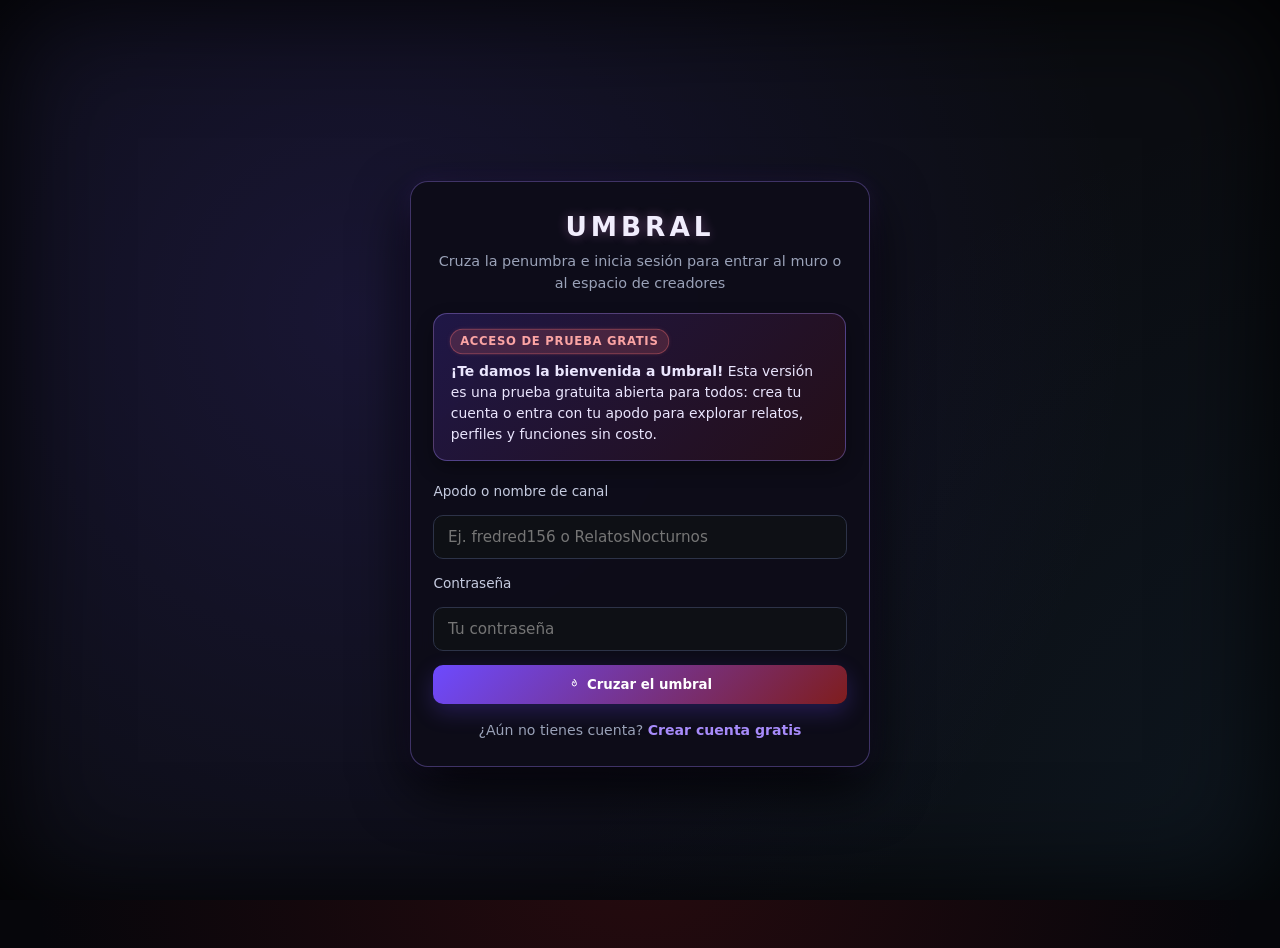
==== commit 6916490e: "Add files via upload" ====
--- a/index.html
+++ b/index.html
@@ -58,6 +58,18 @@
             </span>
             <span>Acuerdos y chat</span>
           </button>
+          <a href="suscripcion.html" class="fb-menu-item" role="menuitem" data-transition-text="Abriendo Suscripción Creador...">
+            <span class="umbral-icon umbral-icon--sm umbral-icon--accent" aria-hidden="true">
+              <svg viewBox="0 0 24 24" fill="none" stroke="currentColor" stroke-width="1.85" stroke-linecap="round" stroke-linejoin="round"><path d="m3 17 2-9 4.5 4L12 5l2.5 7L19 8l2 9Z"></path><path d="M4 20h16"></path></svg>
+            </span>
+            <span>Suscripción Creador (1er mes gratis)</span>
+          </a>
+          <button type="button" class="fb-menu-item" id="menu-simulate-plan-btn" role="menuitem">
+            <span class="umbral-icon umbral-icon--sm umbral-icon--accent" aria-hidden="true">
+              <svg viewBox="0 0 24 24" fill="none" stroke="currentColor" stroke-width="1.85" stroke-linecap="round" stroke-linejoin="round"><path d="M12 3c2.5 3 4 5.2 4 8a4 4 0 1 1-8 0c0-1.7.7-3.2 2-4.8-.2 2 .8 3.2 2 3.2 1.1 0 2-.9 2-2.2 0-1.6-.8-2.9-2-4.2Z"></path></svg>
+            </span>
+            <span id="menu-simulate-plan-label">Simular Suscripción Creador</span>
+          </button>
 
           <hr class="fb-menu-divider" />
 
@@ -91,6 +103,17 @@
           <svg viewBox="0 0 24 24" fill="none" stroke="currentColor" stroke-width="1.85" stroke-linecap="round" stroke-linejoin="round"><path d="M8 4h10a2 2 0 0 1 2 2v12a2 2 0 0 1-2 2H6a2 2 0 0 1-2-2V8"></path><path d="M8 4v4H4"></path><path d="M8 12h8"></path><path d="M8 16h5"></path></svg>
         </span>
         <span class="fb-nav-label">Relatos</span>
+      </button>
+      <button
+        type="button"
+        class="fb-nav-tab tab-btn is-hidden"
+        id="vault-tab-btn"
+        data-tab="vault-view"
+      >
+        <span class="umbral-icon" aria-hidden="true">
+          <svg viewBox="0 0 24 24" fill="none" stroke="currentColor" stroke-width="1.85" stroke-linecap="round" stroke-linejoin="round"><rect x="5" y="11" width="14" height="10" rx="2"></rect><path d="M8 11V7a4 4 0 0 1 7.4-2"></path></svg>
+        </span>
+        <span class="fb-nav-label">Bóveda Creadores</span>
       </button>
       <button
         type="button"
@@ -106,6 +129,25 @@
     </nav>
 
     <div class="fb-topbar-right">
+      <button
+        type="button"
+        class="umbral-plan-sim-btn"
+        id="simulate-plan-btn"
+        title="Alternar entre usuario_estandar y creador_suscrito"
+      >
+        <span class="umbral-icon umbral-icon--sm" aria-hidden="true">
+          <svg viewBox="0 0 24 24" fill="none" stroke="currentColor" stroke-width="1.85" stroke-linecap="round" stroke-linejoin="round"><path d="m3 17 2-9 4.5 4L12 5l2.5 7L19 8l2 9Z"></path><path d="M4 20h16"></path></svg>
+        </span>
+        <span id="simulate-plan-btn-label">Simular Suscripción Creador</span>
+      </button>
+
+      <span id="vip-alert-indicator" class="umbral-vip-indicator is-hidden" title="Convocatoria VIP activa">
+        <span class="umbral-icon umbral-icon--sm" aria-hidden="true">
+          <svg viewBox="0 0 24 24" fill="none" stroke="currentColor" stroke-width="1.85" stroke-linecap="round" stroke-linejoin="round"><path d="m3 17 2-9 4.5 4L12 5l2.5 7L19 8l2 9Z"></path><path d="M4 20h16"></path></svg>
+        </span>
+        <span>VIP</span>
+      </span>
+
       <span id="session-status" class="session-chip">Cargando sesión...</span>
 
       <div class="notif-dropdown-wrap" id="notif-dropdown-wrap">
@@ -190,7 +232,7 @@
           <button type="button" class="fb-settings-row" id="setting-reset-feed">
             <span class="fb-settings-meta">
               <strong>Restablecer vista del muro</strong>
-              <small>Limpia el filtro de búsqueda y vuelve a Relatos</small>
+              <small>Limpia los filtros de búsqueda y vuelve a Relatos</small>
             </span>
           </button>
         </div>
@@ -200,15 +242,12 @@
     </div>
   </header>
 
-  <!-- Barra compacta secundaria (mantenida para compatibilidad de scripts/estilos) -->
   <div id="compact-scroll-bar" class="compact-scroll-bar" aria-hidden="true">
     <span id="compact-section-label">Muro de Relatos</span>
     <span id="compact-role-badge"></span>
   </div>
 
-  <!-- Layout principal de 3 columnas -->
   <div class="fb-shell">
-    <!-- Columna izquierda -->
     <aside class="fb-sidebar-left" aria-label="Accesos rápidos">
       <a href="perfil.html" class="fb-left-user-row">
         <span class="fb-mini-rail-avatar" id="left-rail-avatar">U</span>
@@ -220,6 +259,18 @@
           <svg viewBox="0 0 24 24" fill="none" stroke="currentColor" stroke-width="1.85" stroke-linecap="round" stroke-linejoin="round"><path d="M8 4h10a2 2 0 0 1 2 2v12a2 2 0 0 1-2 2H6a2 2 0 0 1-2-2V8"></path><path d="M8 4v4H4"></path><path d="M8 12h8"></path><path d="M8 16h5"></path></svg>
         </span>
         <span>Muro de relatos</span>
+      </button>
+
+      <button
+        type="button"
+        class="fb-rail-btn is-hidden"
+        id="rail-vault-btn"
+        data-rail-tab="vault-view"
+      >
+        <span class="umbral-icon umbral-icon--sm umbral-icon--accent" aria-hidden="true">
+          <svg viewBox="0 0 24 24" fill="none" stroke="currentColor" stroke-width="1.85" stroke-linecap="round" stroke-linejoin="round"><rect x="5" y="11" width="14" height="10" rx="2"></rect><path d="M8 11V7a4 4 0 0 1 7.4-2"></path></svg>
+        </span>
+        <span>Bóveda Creadores (24h)</span>
       </button>
 
       <button
@@ -248,180 +299,190 @@
         <span>Editar perfil</span>
       </a>
 
+      <a
+        href="suscripcion.html"
+        class="fb-rail-btn umbral-rail-vip-link"
+        data-transition-text="Abriendo Suscripción Beta..."
+      >
+        <span class="umbral-icon umbral-icon--sm umbral-icon--accent" aria-hidden="true">
+          <svg viewBox="0 0 24 24" fill="none" stroke="currentColor" stroke-width="1.85" stroke-linecap="round" stroke-linejoin="round"><path d="m3 17 2-9 4.5 4L12 5l2.5 7L19 8l2 9Z"></path><path d="M4 20h16"></path></svg>
+        </span>
+        <span>Suscripción VIP · 1er mes gratis</span>
+      </a>
+
       <div class="fb-rail-footer">
-        Umbral · Relatos reales y acuerdos claros entre autores y creadores.
+        Umbral · Relatos reales, Bóveda 24h y acuerdos claros entre autores y creadores.
       </div>
     </aside>
 
-    <!-- Columna central -->
     <main class="fb-feed-center">
-      <!-- Caja rápida superior compartida -->
       <div class="fb-quick-box" id="creator-composer-box">
-        <div class="fb-quick-top">
-          <span class="fb-mini-rail-avatar" id="quick-composer-avatar">U</span>
+        <!-- Barra rápida estilo Facebook -->
+        <div class="umbral-composer-bar" id="umbral-quick-composer-bar">
+          <span class="umbral-composer-avatar" id="umbral-quick-avatar">U</span>
           <button
             type="button"
-            class="fb-create-story-btn"
-            id="toggle-composer"
-            aria-expanded="false"
-            aria-controls="composer-drawer"
+            class="umbral-composer-trigger"
+            id="umbral-open-post-modal-btn"
           >
-            <span class="umbral-icon umbral-icon--sm" aria-hidden="true">
-              <svg viewBox="0 0 24 24" fill="none" stroke="currentColor" stroke-width="1.85" stroke-linecap="round" stroke-linejoin="round"><path d="M20 4c-6 0-12 4-14 11l-2 5 5-2c7-2 11-8 11-14Z"></path><path d="m14 10-8 8"></path></svg>
-            </span>
-            <span>Crear relato y opciones</span>
-          </button>
-          <button
-            type="button"
-            class="fb-create-story-btn is-hidden"
-            id="toggle-creator-composer"
-            aria-expanded="false"
-            aria-controls="creator-drawer"
-          >
-            <span class="umbral-icon umbral-icon--sm" aria-hidden="true">
-              <svg viewBox="0 0 24 24" fill="none" stroke="currentColor" stroke-width="1.85" stroke-linecap="round" stroke-linejoin="round"><rect x="3" y="5" width="18" height="14" rx="2"></rect><path d="M7 5v14"></path><path d="M17 5v14"></path><path d="M3 10h4"></path><path d="M17 10h4"></path><path d="M3 14h4"></path><path d="M17 14h4"></path></svg>
-            </span>
-            <span>Publicar novedad o video</span>
-          </button>
-        </div>
-
+            ¿Qué sombra o relato ronda tu mente hoy?
+          </button>
+          <div class="umbral-composer-quick-actions" aria-label="Accesos rápidos de creación">
+            <button
+              type="button"
+              class="umbral-quick-icon-btn"
+              id="umbral-quick-video-btn"
+              title="Subir video o novedad"
+              aria-label="Subir video o novedad"
+            >
+              <span class="umbral-icon umbral-icon--sm" aria-hidden="true">
+                <svg viewBox="0 0 24 24" fill="none" stroke="currentColor" stroke-width="1.85" stroke-linecap="round" stroke-linejoin="round"><rect x="2" y="5" width="15" height="14" rx="2"></rect><path d="m17 10 5-3v10l-5-3Z"></path></svg>
+              </span>
+            </button>
+            <button
+              type="button"
+              class="umbral-quick-icon-btn"
+              id="umbral-quick-media-btn"
+              title="Subir imagen"
+              aria-label="Subir imagen"
+            >
+              <span class="umbral-icon umbral-icon--sm" aria-hidden="true">
+                <svg viewBox="0 0 24 24" fill="none" stroke="currentColor" stroke-width="1.85" stroke-linecap="round" stroke-linejoin="round"><rect x="3" y="3" width="18" height="18" rx="2"></rect><circle cx="9" cy="9" r="2"></circle><path d="m21 15-3.5-3.5L9 20"></path></svg>
+              </span>
+            </button>
+            <button
+              type="button"
+              class="umbral-quick-icon-btn"
+              id="umbral-quick-mood-btn"
+              title="Estado de ánimo de terror"
+              aria-label="Estado de ánimo de terror"
+            >
+              <span class="umbral-icon umbral-icon--sm" aria-hidden="true">
+                <svg viewBox="0 0 24 24" fill="none" stroke="currentColor" stroke-width="1.85" stroke-linecap="round" stroke-linejoin="round"><circle cx="12" cy="12" r="9"></circle><path d="M8 14s1.5 2 4 2 4-2 4-2"></path><line x1="9" y1="9" x2="9.01" y2="9"></line><line x1="15" y1="9" x2="15.01" y2="9"></line></svg>
+              </span>
+            </button>
+          </div>
+        </div>
+
+        <!-- Inputs ocultos para subir foto o clip desde los accesos rápidos o formularios -->
+        <input type="file" id="story-image-file" accept="image/*" class="is-hidden" />
+        <input type="file" id="story-video-file" accept="video/*" class="is-hidden" />
+        <input type="file" id="creator-media-image" accept="image/*" class="is-hidden" />
+        <input type="file" id="creator-media-video" accept="video/*" class="is-hidden" />
+
+        <!-- Formularios ocultos de respaldo para compatibilidad interna -->
         <div id="composer-drawer" class="composer-drawer" aria-hidden="true">
           <form id="story-form">
-            <p class="fb-explicit-warning">
-              <span class="umbral-icon umbral-icon--sm umbral-icon--danger" aria-hidden="true">
-                <svg viewBox="0 0 24 24" fill="none" stroke="currentColor" stroke-width="1.85" stroke-linecap="round" stroke-linejoin="round"><path d="m21.73 18-8-14a2 2 0 0 0-3.48 0l-8 14A2 2 0 0 0 4 21h16a2 2 0 0 0 1.73-3Z"></path><path d="M12 9v4"></path><path d="M12 17h.01"></path></svg>
-              </span>
-              <span>Comparte experiencias reales o anécdotas genuinas de forma responsable.</span>
-            </p>
-
-            <label class="field-label" for="title">Título del relato</label>
-            <input
-              type="text"
-              id="title"
-              placeholder="Ej. Pasos en el pasillo a las 3:00 AM"
-              required
-            />
-
-            <label class="field-label" for="author">Tu apodo o nombre de autor</label>
-            <input
-              type="text"
-              id="author"
-              placeholder="Tu apodo"
-              required
-            />
-
-            <label class="field-label" for="category">Categoría</label>
-            <div class="select-wrapper">
-              <select id="category">
-                <option value="Casa / Habitación">Casa / Habitación</option>
-                <option value="Carretera / Viaje">Carretera / Viaje</option>
-                <option value="Trabajo / Turno nocturno">Trabajo / Turno nocturno</option>
-                <option value="Infancia / Recuerdo">Infancia / Recuerdo</option>
-                <option value="Otro">Otro</option>
-              </select>
-            </div>
-
-            <label class="field-label" for="content">Relato</label>
-            <textarea
-              id="content"
-              rows="4"
-              placeholder="Escribe tu experiencia con calma y detalle..."
-              required
-            ></textarea>
-
-            <div class="fb-media-inputs-grid">
-              <div>
-                <label class="field-label" for="story-image-file">Imagen adjunta (opcional)</label>
-                <input type="file" id="story-image-file" accept="image/*" />
-              </div>
-              <div>
-                <label class="field-label" for="story-video-file">Video adjunto (opcional)</label>
-                <input type="file" id="story-video-file" accept="video/*" />
-              </div>
-            </div>
-
-            <div id="story-media-preview" class="fb-media-preview-box"></div>
-
-            <label class="checkbox-row" for="allow-creators">
-              <input type="checkbox" id="allow-creators" checked />
-              <span>Permitir que creadores de contenido soliciten relatar esta historia</span>
-            </label>
-
-            <button type="submit" class="btn-primary" id="publish-btn">
-              <span class="umbral-icon umbral-icon--sm" aria-hidden="true">
-                <svg viewBox="0 0 24 24" fill="none" stroke="currentColor" stroke-width="1.85" stroke-linecap="round" stroke-linejoin="round"><path d="M12 3c2.5 3 4 5.2 4 8a4 4 0 1 1-8 0c0-1.7.7-3.2 2-4.8-.2 2 .8 3.2 2 3.2 1.1 0 2-.9 2-2.2 0-1.6-.8-2.9-2-4.2Z"></path></svg>
-              </span>
-              <span>Publicar relato</span>
-            </button>
+            <input type="text" id="title" class="is-hidden" />
+            <input type="text" id="author" class="is-hidden" />
+            <select id="category" class="is-hidden">
+              <option value="Casa / Habitación">Casa / Habitación</option>
+              <option value="Carretera / Viaje">Carretera / Viaje</option>
+              <option value="Trabajo / Turno nocturno">Trabajo / Turno nocturno</option>
+              <option value="Infancia / Recuerdo">Infancia / Recuerdo</option>
+              <option value="Paranormal">Paranormal</option>
+              <option value="Terror psicológico">Terror psicológico</option>
+              <option value="Otro">Otro</option>
+            </select>
+            <textarea id="content" class="is-hidden"></textarea>
+            <div id="story-media-preview" class="story-media-preview-box fb-media-preview-box"></div>
+            <input type="checkbox" id="allow-creators" class="is-hidden" checked />
+            <button type="submit" id="publish-btn" class="is-hidden">Publicar relato</button>
           </form>
         </div>
 
         <div id="creator-drawer" class="composer-drawer" aria-hidden="true">
           <form id="creator-post-form">
-            <label class="field-label" for="creator-channel">Nombre del canal o creador</label>
-            <input
-              type="text"
-              id="creator-channel"
-              placeholder="Nombre de tu canal"
-              required
-            />
-
-            <label class="field-label" for="creator-network">Plataforma / Red principal</label>
-            <input
-              type="text"
-              id="creator-network"
-              placeholder="Ej. YouTube, TikTok, Spotify o Podcast"
-              required
-            />
-
-            <label class="field-label" for="creator-post-type">Tipo de publicación</label>
-            <div class="select-wrapper">
-              <select id="creator-post-type">
-                <option value="Próximo video / Estreno">Próximo video / Estreno</option>
-                <option value="Búsqueda de relatos">Búsqueda de relatos</option>
-                <option value="Novedad de canal">Novedad de canal</option>
-                <option value="Dinámica con comunidad">Dinámica con comunidad</option>
-              </select>
-            </div>
-
-            <label class="field-label" for="creator-message">Mensaje, noticia o próximo contenido</label>
-            <textarea
-              id="creator-message"
-              rows="3"
-              placeholder="Comparte noticias de tus próximos videos, adelantos, novedades o qué relatos buscas..."
-              required
-            ></textarea>
-
-            <button type="submit" class="btn-primary" id="publish-creator-btn">
-              <span class="umbral-icon umbral-icon--sm" aria-hidden="true">
-                <svg viewBox="0 0 24 24" fill="none" stroke="currentColor" stroke-width="1.85" stroke-linecap="round" stroke-linejoin="round"><path d="m3 11 14-5v12L3 13v-2Z"></path><path d="M17 9a3 3 0 0 1 0 6"></path><path d="M7 14.5 9 20h3l-1-5.5"></path></svg>
-              </span>
-              <span>Publicar en espacio de creadores</span>
-            </button>
+            <input type="text" id="creator-channel" class="is-hidden" />
+            <input type="text" id="creator-network" class="is-hidden" />
+            <select id="creator-post-type" class="is-hidden">
+              <option value="Próximo video / Estreno">Próximo video / Estreno</option>
+              <option value="Búsqueda de relatos">Búsqueda de relatos</option>
+              <option value="Novedad de canal">Novedad de canal</option>
+              <option value="Dinámica con comunidad">Dinámica con comunidad</option>
+            </select>
+            <textarea id="creator-message" class="is-hidden"></textarea>
+            <div id="creator-media-preview" class="creator-media-preview-box"></div>
+            <p id="creator-post-error" class="form-error" style="display: none;"></p>
+            <button type="submit" id="publish-creator-btn" class="is-hidden">Publicar en espacio de creadores</button>
           </form>
         </div>
       </div>
 
-      <!-- Vista 1: Muro de relatos -->
       <section id="stories-view" class="tab-panel is-active" aria-label="Muro de relatos">
         <div class="fb-section-heading">
           <h2>Relatos recientes</h2>
         </div>
 
+        <!-- Barra de filtros avanzados -->
+        <div class="umbral-advanced-filters" id="umbral-advanced-filters" aria-label="Filtros avanzados del muro">
+          <div class="umbral-filter-field">
+            <label for="filter-reading-time">Lectura</label>
+            <select id="filter-reading-time">
+              <option value="all">Todas las duraciones</option>
+              <option value="short">Corto (≤ 1 min)</option>
+              <option value="medium">Medio (2 - 4 min)</option>
+              <option value="long">Largo (5+ min)</option>
+            </select>
+          </div>
+
+          <div class="umbral-filter-field">
+            <label for="filter-subgenre">Subgénero</label>
+            <select id="filter-subgenre">
+              <option value="all">Todos los subgéneros</option>
+              <option value="Casa / Habitación">Casa / Habitación</option>
+              <option value="Carretera / Viaje">Carretera / Viaje</option>
+              <option value="Trabajo / Turno nocturno">Trabajo / Turno nocturno</option>
+              <option value="Infancia / Recuerdo">Infancia / Recuerdo</option>
+              <option value="Paranormal">Paranormal</option>
+              <option value="Terror psicológico">Terror psicológico</option>
+              <option value="Otro">Otro</option>
+            </select>
+          </div>
+
+          <div class="umbral-filter-field">
+            <label for="filter-story-status">Estado</label>
+            <select id="filter-story-status">
+              <option value="all">Todos los estados</option>
+              <option value="disponible">Disponible</option>
+              <option value="reservado">Reservado</option>
+            </select>
+          </div>
+
+          <button type="button" class="umbral-filter-reset-btn" id="filter-reset-btn">
+            Limpiar filtros
+          </button>
+        </div>
+
         <div id="stories-list"></div>
       </section>
 
-      <!-- Vista 2: Espacio de creadores -->
+      <!-- Pestaña Bóveda Creadores (24h Acceso Anticipado) -->
+      <section id="vault-view" class="tab-panel" aria-label="Bóveda de Creadores">
+        <div class="fb-section-heading umbral-vault-heading">
+          <h2>
+            <span class="umbral-icon umbral-icon--sm umbral-icon--accent" aria-hidden="true">
+              <svg viewBox="0 0 24 24" fill="none" stroke="currentColor" stroke-width="1.85" stroke-linecap="round" stroke-linejoin="round"><rect x="5" y="11" width="14" height="10" rx="2"></rect><path d="M8 11V7a4 4 0 0 1 7.4-2"></path></svg>
+            </span>
+            <span>Bóveda Creadores · Acceso Anticipado (24h)</span>
+          </h2>
+          <p class="fb-right-muted">
+            Relatos recién publicados durante sus primeras 24 horas. Solo visibles para cuentas Creador Suscrito.
+          </p>
+        </div>
+
+        <div id="vault-stories-list"></div>
+      </section>
+
       <section id="creators-view" class="tab-panel" aria-label="Espacio de creadores">
         <div class="fb-section-heading">
-          <h2>Anuncios de creadores</h2>
+          <h2>Anuncios y Convocatorias de creadores</h2>
         </div>
 
         <div id="creator-posts-list"></div>
       </section>
     </main>
 
-    <!-- Columna derecha: Acuerdos y chat -->
     <aside class="fb-sidebar-right" aria-label="Acuerdos y chat">
       <div class="fb-right-card">
         <div class="notif-header" style="margin-bottom: 0.35rem;">
@@ -451,7 +512,245 @@
     </aside>
   </div>
 
-  <!-- Modal: Solicitar permiso para relatar -->
+  <!-- Modal "Crear publicación" -->
+  <div class="umbral-modal-backdrop" id="umbral-create-post-modal" aria-hidden="true">
+    <div
+      class="umbral-post-modal"
+      role="dialog"
+      aria-modal="true"
+      aria-labelledby="umbral-create-post-title"
+    >
+      <div class="umbral-post-modal__header">
+        <h3 class="umbral-post-modal__title" id="umbral-create-post-title">Crear publicación</h3>
+        <button
+          type="button"
+          class="umbral-modal-close"
+          id="umbral-close-post-modal-btn"
+          aria-label="Cerrar crear publicación"
+        >
+          <span class="umbral-icon umbral-icon--sm" aria-hidden="true">
+            <svg viewBox="0 0 24 24" fill="none" stroke="currentColor" stroke-width="1.85" stroke-linecap="round" stroke-linejoin="round"><path d="M6 6l12 12"></path><path d="M18 6 6 18"></path></svg>
+          </span>
+        </button>
+      </div>
+
+      <form class="umbral-post-modal__body" id="umbral-unified-post-form">
+        <div class="umbral-author-row">
+          <span class="umbral-composer-avatar" id="umbral-modal-avatar">U</span>
+          <div class="umbral-author-meta">
+            <span class="umbral-author-name" id="umbral-modal-author-name">Usuario</span>
+            <div class="umbral-meta-controls">
+              <label class="umbral-select-chip" title="Visibilidad de la publicación">
+                <span class="umbral-icon umbral-icon--sm" aria-hidden="true">
+                  <svg viewBox="0 0 24 24" fill="none" stroke="currentColor" stroke-width="1.85" stroke-linecap="round" stroke-linejoin="round"><circle cx="12" cy="12" r="9"></circle><path d="M3.6 9h16.8"></path><path d="M3.6 15h16.8"></path><path d="M12 3a15.3 15.3 0 0 1 4 9 15.3 15.3 0 0 1-4 9 15.3 15.3 0 0 1-4-9 15.3 15.3 0 0 1 4-9Z"></path></svg>
+                </span>
+                <select id="umbral-post-visibility" aria-label="Público">
+                  <option value="Público">Público</option>
+                  <option value="Seguidores">Seguidores</option>
+                  <option value="Solo yo">Solo yo</option>
+                </select>
+              </label>
+
+              <label class="umbral-select-chip" title="Subgénero de terror">
+                <span class="umbral-icon umbral-icon--sm" aria-hidden="true">
+                  <svg viewBox="0 0 24 24" fill="none" stroke="currentColor" stroke-width="1.85" stroke-linecap="round" stroke-linejoin="round"><path d="M12 3c2.5 3 4 5.2 4 8a4 4 0 1 1-8 0c0-1.7.7-3.2 2-4.8-.2 2 .8 3.2 2 3.2 1.1 0 2-.9 2-2.2 0-1.6-.8-2.9-2-4.2Z"></path></svg>
+                </span>
+                <select id="umbral-post-subgenre" aria-label="Subgénero de terror">
+                  <option value="Casa / Habitación">Casa / Habitación</option>
+                  <option value="Carretera / Viaje">Carretera / Viaje</option>
+                  <option value="Trabajo / Turno nocturno">Trabajo / Turno nocturno</option>
+                  <option value="Infancia / Recuerdo">Infancia / Recuerdo</option>
+                  <option value="Paranormal">Paranormal</option>
+                  <option value="Terror psicológico">Terror psicológico</option>
+                  <option value="Otro">Otro</option>
+                </select>
+              </label>
+
+              <label class="umbral-select-chip" title="Etiqueta de contenido con IA">
+                <span class="umbral-icon umbral-icon--sm" aria-hidden="true">
+                  <svg viewBox="0 0 24 24" fill="none" stroke="currentColor" stroke-width="1.85" stroke-linecap="round" stroke-linejoin="round"><path d="m12 3 1.8 4.2L18 9l-4.2 1.8L12 15l-1.8-4.2L6 9l4.2-1.8Z"></path><path d="M19 15l.9 2.1L22 18l-2.1.9L19 21l-.9-2.1L16 18l2.1-.9Z"></path></svg>
+                </span>
+                <select id="umbral-post-ai-label" aria-label="Etiqueta de IA">
+                  <option value="Etiqueta de IA desactivada">Etiqueta de IA desactivada</option>
+                  <option value="Contenido asistido con IA">Contenido asistido con IA</option>
+                  <option value="Generado con IA">Generado con IA</option>
+                </select>
+              </label>
+
+              <button
+                type="button"
+                class="umbral-novelty-slot-btn"
+                id="umbral-novelty-or-video-btn"
+              >
+                <span class="umbral-icon umbral-icon--sm" aria-hidden="true">
+                  <svg viewBox="0 0 24 24" fill="none" stroke="currentColor" stroke-width="1.85" stroke-linecap="round" stroke-linejoin="round"><rect x="2" y="5" width="15" height="14" rx="2"></rect><path d="m17 10 5-3v10l-5-3Z"></path></svg>
+                </span>
+                <span>Publicar novedad o video</span>
+              </button>
+            </div>
+          </div>
+        </div>
+
+        <!-- Opción exclusiva de Creador Suscrito: Convocatoria VIP -->
+        <div class="umbral-vip-call-option is-hidden" id="umbral-vip-call-wrap">
+          <label class="umbral-vip-checkbox-label" for="umbral-vip-call-checkbox">
+            <input type="checkbox" id="umbral-vip-call-checkbox" />
+            <span class="umbral-icon umbral-icon--sm" aria-hidden="true">
+              <svg viewBox="0 0 24 24" fill="none" stroke="currentColor" stroke-width="1.85" stroke-linecap="round" stroke-linejoin="round"><path d="m3 17 2-9 4.5 4L12 5l2.5 7L19 8l2 9Z"></path><path d="M4 20h16"></path></svg>
+            </span>
+            <span>Marcar como <strong>Convocatoria VIP</strong> (fijada arriba y notifica a la comunidad)</span>
+          </label>
+        </div>
+
+        <div class="umbral-narrator-popover" id="umbral-narrator-creator-popover" role="region" aria-label="Acceso para creadores">
+          <h4 class="umbral-narrator-popover__title">Función exclusiva de cuenta Creador Suscrito</h4>
+          <p class="umbral-narrator-popover__desc">
+            Tu cuenta actual es <strong>usuario_estandar</strong>. Activa tu membresía de <strong>Creador Suscrito</strong> (<strong>1er mes gratis en Beta</strong>) para publicar novedades, videos largos y Convocatorias VIP.
+          </p>
+          <p class="umbral-narrator-popover__notice">
+            También puedes ir al registro de creador (cerrando sesión) o activar el pase Beta gratis directamente desde tu cuenta actual.
+          </p>
+          <div class="umbral-narrator-popover__actions">
+            <button type="button" class="umbral-btn-ghost" id="umbral-narrator-cancel-btn">
+              Cancelar
+            </button>
+            <button type="button" class="umbral-btn-ghost" id="umbral-narrator-go-register-btn">
+              Registro nuevo
+            </button>
+            <a
+              href="suscripcion.html"
+              class="umbral-btn-creator-signup"
+              style="text-decoration: none;"
+              data-transition-text="Abriendo Suscripción Beta..."
+            >
+              Activar 1er mes gratis
+            </a>
+          </div>
+        </div>
+
+        <div class="umbral-textarea-wrap" id="umbral-textarea-wrap">
+          <input
+            type="text"
+            class="umbral-modal-title-input"
+            id="umbral-unified-post-title"
+            placeholder="Título del relato o convocatoria (opcional)..."
+          />
+          <textarea
+            class="umbral-post-textarea"
+            id="umbral-unified-post-text"
+            placeholder="¿Qué estás pensando o qué suceso ocurrió?"
+          ></textarea>
+          <div id="umbral-modal-media-preview" class="story-media-preview-box fb-media-preview-box"></div>
+          <p id="umbral-video-error-msg" class="form-error" style="display: none;"></p>
+          <div class="umbral-textarea-tools">
+            <button
+              type="button"
+              class="umbral-aa-btn"
+              id="umbral-cycle-theme-btn"
+              title="Cambiar estilo visual del fondo"
+            >
+              Aa
+            </button>
+            <span class="fb-right-muted" id="umbral-video-limit-hint"></span>
+            <span class="fb-right-muted" id="umbral-active-extras-summary"></span>
+          </div>
+        </div>
+
+        <div class="umbral-add-box">
+          <span class="umbral-add-box__label">Agregar a tu publicación</span>
+          <div class="umbral-add-box__icons">
+            <button
+              type="button"
+              class="umbral-quick-icon-btn"
+              id="umbral-add-media-btn"
+              title="Foto"
+              aria-label="Foto"
+            >
+              <span class="umbral-icon umbral-icon--sm" aria-hidden="true">
+                <svg viewBox="0 0 24 24" fill="none" stroke="currentColor" stroke-width="1.85" stroke-linecap="round" stroke-linejoin="round"><rect x="3" y="3" width="18" height="18" rx="2"></rect><circle cx="9" cy="9" r="2"></circle><path d="m21 15-3.5-3.5L9 20"></path></svg>
+              </span>
+            </button>
+            <button
+              type="button"
+              class="umbral-quick-icon-btn"
+              id="umbral-add-video-btn"
+              title="Video"
+              aria-label="Video"
+            >
+              <span class="umbral-icon umbral-icon--sm" aria-hidden="true">
+                <svg viewBox="0 0 24 24" fill="none" stroke="currentColor" stroke-width="1.85" stroke-linecap="round" stroke-linejoin="round"><rect x="2" y="5" width="15" height="14" rx="2"></rect><path d="m17 10 5-3v10l-5-3Z"></path></svg>
+              </span>
+            </button>
+            <button
+              type="button"
+              class="umbral-quick-icon-btn"
+              id="umbral-add-tag-btn"
+              title="Etiquetar personas o menciones"
+              aria-label="Etiquetar personas o menciones"
+            >
+              <span class="umbral-icon umbral-icon--sm" aria-hidden="true">
+                <svg viewBox="0 0 24 24" fill="none" stroke="currentColor" stroke-width="1.85" stroke-linecap="round" stroke-linejoin="round"><path d="M16 21v-2a4 4 0 0 0-4-4H6a4 4 0 0 0-4 4v2"></path><circle cx="9" cy="7" r="4"></circle><line x1="19" y1="8" x2="19" y2="14"></line><line x1="22" y1="11" x2="16" y2="11"></line></svg>
+              </span>
+            </button>
+            <button
+              type="button"
+              class="umbral-quick-icon-btn"
+              id="umbral-add-feeling-btn"
+              title="Estado de ánimo de terror"
+              aria-label="Estado de ánimo de terror"
+            >
+              <span class="umbral-icon umbral-icon--sm" aria-hidden="true">
+                <svg viewBox="0 0 24 24" fill="none" stroke="currentColor" stroke-width="1.85" stroke-linecap="round" stroke-linejoin="round"><circle cx="12" cy="12" r="9"></circle><path d="M8 14s1.5 2 4 2 4-2 4-2"></path><line x1="9" y1="9" x2="9.01" y2="9"></line><line x1="15" y1="9" x2="15.01" y2="9"></line></svg>
+              </span>
+            </button>
+            <button
+              type="button"
+              class="umbral-quick-icon-btn"
+              id="umbral-add-location-btn"
+              title="Ubicación o lugar del suceso"
+              aria-label="Ubicación o lugar del suceso"
+            >
+              <span class="umbral-icon umbral-icon--sm" aria-hidden="true">
+                <svg viewBox="0 0 24 24" fill="none" stroke="currentColor" stroke-width="1.85" stroke-linecap="round" stroke-linejoin="round"><path d="M12 21s-7-5.3-7-11.5a7 7 0 0 1 14 0C19 15.7 12 21 12 21Z"></path><circle cx="12" cy="9.5" r="2.5"></circle></svg>
+              </span>
+            </button>
+            <button
+              type="button"
+              class="umbral-quick-icon-btn"
+              id="umbral-add-flag-btn"
+              title="Etiqueta de suceso o aviso"
+              aria-label="Etiqueta de suceso o aviso"
+            >
+              <span class="umbral-icon umbral-icon--sm" aria-hidden="true">
+                <svg viewBox="0 0 24 24" fill="none" stroke="currentColor" stroke-width="1.85" stroke-linecap="round" stroke-linejoin="round"><path d="M4 15s1-1 4-1 5 2 8 2 4-1 4-1V3s-1 1-4 1-5-2-8-2-4 1-4 1z"></path><line x1="4" y1="22" x2="4" y2="15"></line></svg>
+              </span>
+            </button>
+            <button
+              type="button"
+              class="umbral-quick-icon-btn"
+              id="umbral-add-more-btn"
+              title="Más opciones"
+              aria-label="Más opciones"
+            >
+              <span class="umbral-icon umbral-icon--sm" aria-hidden="true">
+                <svg viewBox="0 0 24 24" fill="none" stroke="currentColor" stroke-width="1.85" stroke-linecap="round" stroke-linejoin="round"><circle cx="5" cy="12" r="1.5"></circle><circle cx="12" cy="12" r="1.5"></circle><circle cx="19" cy="12" r="1.5"></circle></svg>
+              </span>
+            </button>
+          </div>
+        </div>
+
+        <button
+          type="submit"
+          class="umbral-publish-submit"
+          id="umbral-submit-unified-post-btn"
+          disabled
+        >
+          Publicar
+        </button>
+      </form>
+    </div>
+  </div>
+
   <div class="modal-backdrop" id="permission-modal" aria-hidden="true">
     <div class="modal-card" role="dialog" aria-modal="true" aria-labelledby="permission-modal-title">
       <div class="modal-header">
@@ -487,7 +786,6 @@
     </div>
   </div>
 
-  <!-- Modal: Chat de acuerdo aceptado -->
   <div class="modal-backdrop" id="chat-modal" aria-hidden="true">
     <div
       class="modal-card chat-modal-card"
@@ -523,7 +821,6 @@
     </div>
   </div>
 
-  <!-- Modal: Compartir publicación estilo Facebook -->
   <div class="modal-backdrop" id="share-post-modal" aria-hidden="true">
     <div
       class="modal-card share-post-modal-card"
@@ -619,7 +916,6 @@
     </div>
   </div>
 
-  <!-- Modal: Vista ampliada de publicación, likes, compartidos y comentarios públicos -->
   <div class="modal-backdrop" id="post-detail-modal" aria-hidden="true">
     <div
       class="modal-card post-detail-modal-card"
--- a/styles.css
+++ b/styles.css
@@ -327,7 +327,9 @@
 }
 
 .badge {
-  display: inline-block;
+  display: inline-flex;
+  align-items: center;
+  gap: 0.25rem;
   padding: 0.32rem 0.7rem;
   border-radius: 999px;
   font-size: 0.8rem;
@@ -617,6 +619,9 @@
 
 .session-badge,
 .session-chip {
+  display: inline-flex;
+  align-items: center;
+  gap: 0.32rem;
   font-size: 0.82rem;
   padding: 0.3rem 0.7rem;
   border-radius: 999px;
@@ -735,6 +740,11 @@
   background: rgba(109, 74, 255, 0.08);
 }
 
+.notif-item.is-vip-notif {
+  border-color: rgba(244, 63, 94, 0.55);
+  background: rgba(159, 18, 57, 0.16);
+}
+
 .notif-quote {
   margin-top: 0.45rem;
   padding: 0.45rem 0.65rem;
@@ -771,6 +781,9 @@
 
 .btn-follow {
   width: auto !important;
+  display: inline-flex;
+  align-items: center;
+  gap: 0.3rem;
   padding: 0.35rem 0.75rem !important;
   font-size: 0.8rem !important;
   border-radius: 8px !important;
@@ -787,6 +800,9 @@
 
 .btn-chat {
   width: auto !important;
+  display: inline-flex;
+  align-items: center;
+  gap: 0.28rem;
   padding: 0.32rem 0.65rem !important;
   font-size: 0.78rem !important;
   border-radius: 7px !important;
@@ -1161,6 +1177,9 @@
 }
 
 .btn-block-user {
+  display: inline-flex;
+  align-items: center;
+  gap: 0.3rem;
   padding: 0.45rem 0.85rem;
   border-radius: 10px;
   border: 1px solid rgba(248, 113, 113, 0.45);
@@ -1542,14 +1561,15 @@
   display: inline-flex;
   align-items: center;
   gap: 0.4rem;
-  padding: 0.48rem 1rem;
+  padding: 0.48rem 0.9rem;
   border-radius: 10px;
   border: 1px solid transparent;
   background: transparent;
   color: #b5add6;
   font-weight: 600;
-  font-size: 0.88rem;
+  font-size: 0.86rem;
   cursor: pointer;
+  white-space: nowrap;
 }
 
 .fb-nav-tab.is-active {
@@ -1695,6 +1715,9 @@
 }
 
 .fb-menu-user-meta strong {
+  display: inline-flex;
+  align-items: center;
+  gap: 0.28rem;
   font-size: 0.92rem;
   white-space: nowrap;
   overflow: hidden;
@@ -1852,7 +1875,7 @@
   color: #e9e3ff;
   display: flex;
   align-items: center;
-  justify-content: space-between;
+  gap: 0.4rem;
 }
 
 .fb-settings-row {
@@ -1960,6 +1983,13 @@
   margin-bottom: 0.25rem;
 }
 
+.fb-left-user-row > span:last-child {
+  display: inline-flex;
+  align-items: center;
+  gap: 0.28rem;
+  min-width: 0;
+}
+
 .fb-mini-rail-avatar {
   width: 32px;
   height: 32px;
@@ -2015,8 +2045,10 @@
 
 .fb-feed-center,
 #stories-view,
+#vault-view,
 #creators-view,
 #stories-list,
+#vault-stories-list,
 #creator-posts-list {
   position: relative;
   z-index: 2;
@@ -2035,57 +2067,6 @@
 .fb-quick-box.is-creator-composer-open {
   border-color: rgba(139, 123, 255, 0.55);
   box-shadow: 0 10px 26px rgba(111, 92, 246, 0.16);
-}
-
-.fb-quick-top {
-  display: flex;
-  align-items: center;
-  flex-wrap: wrap;
-  gap: 0.65rem;
-}
-
-.fb-create-story-btn {
-  display: inline-flex;
-  align-items: center;
-  gap: 0.45rem;
-  padding: 0.52rem 0.95rem;
-  border-radius: 999px;
-  border: 1px solid rgba(139, 123, 255, 0.45);
-  background: linear-gradient(135deg, rgba(111, 92, 246, 0.28), rgba(78, 61, 209, 0.22));
-  color: #f3efff;
-  font: inherit;
-  font-size: 0.84rem;
-  font-weight: 700;
-  cursor: pointer;
-  transition: transform 0.18s ease, background-color 0.2s ease, border-color 0.2s ease, box-shadow 0.2s ease;
-}
-
-.fb-create-story-btn:hover {
-  transform: translateY(-1px);
-  background: linear-gradient(135deg, rgba(124, 108, 240, 0.42), rgba(92, 74, 224, 0.34));
-  border-color: #9c8eff;
-  box-shadow: 0 6px 18px rgba(111, 92, 246, 0.25);
-}
-
-.fb-create-story-btn:active {
-  transform: scale(0.97);
-}
-
-.fb-explicit-warning {
-  margin: 0;
-  padding: 0.65rem 0.8rem;
-  border-radius: 10px;
-  background: rgba(168, 85, 247, 0.1);
-  border: 1px solid rgba(168, 85, 247, 0.35);
-  color: #e2d9ff;
-  font-size: 0.8rem;
-  line-height: 1.4;
-}
-
-.fb-media-inputs-grid {
-  display: grid;
-  grid-template-columns: repeat(2, minmax(0, 1fr));
-  gap: 0.75rem;
 }
 
 .fb-media-preview-box {
@@ -2195,6 +2176,9 @@
 }
 
 .fb-right-card h3 {
+  display: inline-flex;
+  align-items: center;
+  gap: 0.35rem;
   margin: 0 0 0.35rem;
   font-size: 0.95rem;
   color: #f3f1ff;
@@ -2249,167 +2233,6 @@
   transform: scale(0.95);
 }
 
-/* RESPONSIVE */
-@media (max-width: 1120px) {
-  .fb-shell,
-  body.fb-hide-right-rail .fb-shell {
-    grid-template-columns: minmax(0, 1fr);
-    padding: 0.85rem 0.75rem 2.5rem;
-  }
-
-  .fb-sidebar-left,
-  .fb-sidebar-right,
-  .fb-search-box {
-    display: none;
-  }
-}
-
-@media (max-width: 768px) {
-  body.fb-dark-purple-theme {
-    padding-top: 60px;
-    -webkit-tap-highlight-color: transparent;
-  }
-
-  .fb-nav-label {
-    display: none;
-  }
-
-  .fb-topbar {
-    padding: 0.45rem 0.6rem;
-    gap: 0.35rem;
-  }
-
-  .fb-topbar-left {
-    gap: 0.45rem;
-  }
-
-  .fb-avatar-trigger {
-    width: 35px;
-    height: 35px;
-    flex-shrink: 0;
-  }
-
-  .fb-brand-wordmark {
-    font-size: 0.84rem;
-    letter-spacing: 0.08em;
-    padding: 0.24rem 0.48rem;
-  }
-
-  .fb-topbar-right {
-    gap: 0.32rem;
-  }
-
-  .fb-topbar-right .session-chip {
-    display: none;
-  }
-
-  .fb-icon-circle-btn {
-    width: 34px;
-    height: 34px;
-    font-size: 0.92rem;
-    flex-shrink: 0;
-  }
-
-  .fb-topbar-right .btn-secondary {
-    padding: 0.36rem 0.6rem;
-    font-size: 0.76rem;
-  }
-
-  .fb-profile-dropdown {
-    width: min(275px, calc(100vw - 1.2rem));
-    left: 0;
-  }
-
-  .notifications-popover.is-open,
-  .notifications-popover.fb-notif-panel.is-open,
-  .fb-settings-wrap.is-open .fb-settings-popover {
-    position: fixed;
-    top: 62px;
-    left: 0.6rem;
-    right: 0.6rem;
-    width: auto;
-    max-width: none;
-    max-height: 72vh;
-  }
-
-  .fb-shell {
-    padding: 0.7rem 0.65rem 3rem;
-    gap: 0.85rem;
-  }
-
-  .story-card {
-    padding: 0.9rem;
-    border-radius: 14px;
-  }
-
-  .modal-card {
-    width: calc(100vw - 1.2rem);
-    max-height: 88vh;
-    overflow-y: auto;
-    padding: 1rem;
-    border-radius: 16px;
-  }
-
-  .profile-banner-box {
-    height: 135px;
-    border-radius: 13px;
-  }
-
-  .banner-upload-preview {
-    height: 105px;
-  }
-
-  .media-lightbox-card {
-    max-width: 96vw;
-    padding: 0.65rem;
-    border-radius: 14px;
-  }
-
-  .media-lightbox-card img {
-    max-height: 62vh;
-  }
-
-  .auth-card {
-    padding: 1.25rem 1rem;
-    border-radius: 14px;
-  }
-
-  .avatar-crop-stage {
-    width: 145px;
-    height: 145px;
-  }
-
-  .follow-drawer-panel {
-    padding: 0.75rem;
-    border-radius: 12px;
-  }
-
-  .follow-member-card {
-    flex-direction: column;
-    align-items: flex-start;
-  }
-}
-
-@media (max-width: 640px) {
-  .fb-media-inputs-grid {
-    grid-template-columns: 1fr;
-  }
-
-  .fb-create-story-btn {
-    padding: 0.48rem 0.78rem;
-    font-size: 0.8rem;
-  }
-}
-
-@media (prefers-reduced-motion: reduce) {
-  *,
-  *::before,
-  *::after {
-    animation: none;
-    transition: none;
-  }
-}
-
 /* =========================================================
    CUADRO FIJO DE CREADORES (AVATARES REDONDOS + HOVER POPOVER)
    ========================================================= */
@@ -2469,7 +2292,21 @@
   justify-content: center;
   gap: 0.6rem;
   align-items: center;
-  padding: 0.2rem 0;
+  padding: 0.2rem 2px 0.2rem 0;
+  max-height: 240px;
+  overflow-y: auto;
+  overflow-x: hidden;
+  scrollbar-width: thin;
+  scrollbar-color: rgba(139, 110, 255, 0.45) transparent;
+}
+
+.creator-avatar-grid::-webkit-scrollbar {
+  width: 5px;
+}
+
+.creator-avatar-grid::-webkit-scrollbar-thumb {
+  background: rgba(139, 110, 255, 0.45);
+  border-radius: 999px;
 }
 
 .creator-avatar-tile {
@@ -2597,177 +2434,8 @@
   text-decoration: underline;
 }
 
-@media (max-width: 1120px) {
-  .narrator-creators-floating-box {
-    top: auto;
-    bottom: 0.85rem;
-    left: 0.75rem;
-    width: 136px;
-    padding: 0.65rem;
-    gap: 0.45rem;
-    border-radius: 13px;
-  }
-
-  .narrator-box-header {
-    font-size: 0.74rem;
-  }
-
-  .narrator-box-search {
-    padding: 0.36rem 0.48rem;
-    font-size: 0.72rem;
-  }
-
-  .creator-avatar-grid {
-    gap: 0.45rem;
-  }
-
-  .creator-avatar-tile,
-  .creator-tile-avatar {
-    width: 38px;
-    height: 38px;
-    min-width: 38px;
-    min-height: 38px;
-    font-size: 0.86rem;
-  }
-
-  .creator-hover-popover {
-    position: fixed;
-    top: auto;
-    bottom: 0.85rem;
-    left: 9.9rem;
-    width: min(225px, calc(100vw - 10.6rem));
-    padding: 0.7rem 0.76rem;
-    transform: translateY(8px) scale(0.96);
-  }
-
-  .creator-avatar-tile:hover .creator-hover-popover,
-  .creator-avatar-tile:focus-within .creator-hover-popover {
-    transform: translateY(0) scale(1);
-  }
-}
-
-/* Scroll interno limpio para cuando haya muchos creadores */
-.creator-avatar-grid {
-  max-height: 240px;
-  overflow-y: auto;
-  overflow-x: hidden;
-  padding-right: 2px;
-  scrollbar-width: thin;
-  scrollbar-color: rgba(139, 110, 255, 0.45) transparent;
-}
-
-.creator-avatar-grid::-webkit-scrollbar {
-  width: 5px;
-}
-
-.creator-avatar-grid::-webkit-scrollbar-thumb {
-  background: rgba(139, 110, 255, 0.45);
-  border-radius: 999px;
-}
-
-@media (max-width: 1120px) {
-  .creator-avatar-grid {
-    max-height: 150px;
-  }
-}
-
-/* INICIO DE SESIÓN DARK DE TERROR + BIENVENIDA DE PRUEBA */
-.umbral-horror-login {
-  position: relative;
-  min-height: 100vh;
-  display: grid;
-  place-items: center;
-  padding: 1.5rem 1rem;
-  background:
-    radial-gradient(circle at 50% 18%, rgba(139, 92, 246, 0.16), transparent 45%),
-    radial-gradient(circle at 50% 85%, rgba(153, 27, 27, 0.18), transparent 55%),
-    #07070c;
-  overflow: hidden;
-}
-
-.umbral-horror-vignette {
-  position: fixed;
-  inset: 0;
-  pointer-events: none;
-  box-shadow: inset 0 0 110px rgba(0, 0, 0, 0.92);
-  z-index: 1;
-}
-
-@keyframes umbralFlicker {
-  0%, 100% { opacity: 1; text-shadow: 0 0 14px rgba(167, 139, 250, 0.35); }
-  48% { opacity: 0.97; }
-  50% { opacity: 0.62; text-shadow: 0 0 4px rgba(248, 113, 113, 0.45); }
-  52% { opacity: 1; }
-  84% { opacity: 0.99; }
-  85% { opacity: 0.75; }
-}
-
-@keyframes umbralPulseBorder {
-  0%, 100% {
-    border-color: rgba(139, 123, 255, 0.35);
-    box-shadow: 0 22px 55px rgba(0, 0, 0, 0.78), 0 0 24px rgba(109, 74, 255, 0.12);
-  }
-  50% {
-    border-color: rgba(248, 113, 113, 0.38);
-    box-shadow: 0 24px 60px rgba(0, 0, 0, 0.85), 0 0 28px rgba(153, 27, 27, 0.18);
-  }
-}
-
-.umbral-horror-card {
-  position: relative;
-  z-index: 2;
-  width: 100%;
-  max-width: 430px;
-  padding: 1.6rem 1.4rem;
-  border-radius: 18px;
-  background: rgba(14, 13, 24, 0.92);
-  border: 1px solid rgba(139, 123, 255, 0.35);
-  backdrop-filter: blur(12px);
-  animation: umbralPulseBorder 5.5s ease-in-out infinite;
-}
-
-.umbral-horror-title {
-  font-size: 1.6rem;
-  letter-spacing: 0.14em;
-  text-transform: uppercase;
-  color: #f3efff;
-  animation: umbralFlicker 6.5s infinite;
-}
-
-.umbral-welcome-banner {
-  margin-bottom: 1.1rem;
-  padding: 0.85rem 0.95rem;
-  border-radius: 12px;
-  background: linear-gradient(135deg, rgba(109, 74, 255, 0.16), rgba(127, 29, 29, 0.18));
-  border: 1px solid rgba(167, 139, 250, 0.32);
-  color: #e9e4ff;
-  font-size: 0.86rem;
-  line-height: 1.45;
-}
-
-.umbral-welcome-tag {
-  display: inline-block;
-  margin-bottom: 0.35rem;
-  padding: 0.18rem 0.55rem;
-  border-radius: 999px;
-  font-size: 0.72rem;
-  font-weight: 700;
-  letter-spacing: 0.06em;
-  text-transform: uppercase;
-  background: rgba(248, 113, 113, 0.18);
-  color: #fca5a5;
-  border: 1px solid rgba(248, 113, 113, 0.35);
-}
-
-@media (prefers-reduced-motion: reduce) {
-  .umbral-horror-card,
-  .umbral-horror-title {
-    animation: none;
-  }
-}
-
 /* =========================================================
-   ESTILO DARK DE TERROR + BIENVENIDA DE PRUEBA (login.html)
+   ESTILO DARK DE TERROR + BIENVENIDA DE PRUEBA (login / registro)
    ========================================================= */
 body.umbral-horror-login {
   position: relative;
@@ -2795,22 +2463,14 @@
     opacity: 1;
     text-shadow: 0 0 14px rgba(167, 139, 250, 0.35);
   }
-  47% {
-    opacity: 0.98;
-  }
+  47% { opacity: 0.98; }
   49% {
     opacity: 0.58;
     text-shadow: 0 0 6px rgba(248, 113, 113, 0.55);
   }
-  51% {
-    opacity: 1;
-  }
-  83% {
-    opacity: 0.99;
-  }
-  84% {
-    opacity: 0.72;
-  }
+  51% { opacity: 1; }
+  83% { opacity: 0.99; }
+  84% { opacity: 0.72; }
 }
 
 @keyframes umbralHorrorBorder {
@@ -2858,6 +2518,10 @@
 .umbral-horror-card {
   position: relative;
   z-index: 2;
+  width: 100%;
+  max-width: 460px;
+  padding: 1.6rem 1.4rem;
+  border-radius: 18px;
   background: rgba(14, 13, 24, 0.92);
   border: 1px solid rgba(139, 123, 255, 0.36);
   backdrop-filter: blur(12px);
@@ -2905,6 +2569,10 @@
 }
 
 .umbral-horror-submit {
+  display: inline-flex;
+  align-items: center;
+  justify-content: center;
+  gap: 0.4rem;
   background: linear-gradient(135deg, #6d4aff, #7f1d1d);
   box-shadow: 0 8px 22px rgba(109, 74, 255, 0.24);
 }
@@ -2914,17 +2582,8 @@
   box-shadow: 0 10px 26px rgba(153, 27, 27, 0.36);
 }
 
-@media (prefers-reduced-motion: reduce) {
-  .umbral-horror-card,
-  .umbral-horror-title,
-  .umbral-welcome-banner,
-  .umbral-welcome-tag {
-    animation: none;
-  }
-}
-
 /* =========================================================
-   PANTALLA DE CARGA TRANSICIÓN ENTRE PÁGINAS (DARK / TERROR)
+   PANTALLA DE CARGA Y CORTINA DE SALIDA
    ========================================================= */
 .umbral-transition-overlay {
   position: fixed;
@@ -2954,15 +2613,9 @@
 }
 
 @keyframes umbralRingSpin {
-  0% {
-    transform: rotate(0deg) scale(0.96);
-  }
-  50% {
-    transform: rotate(180deg) scale(1.04);
-  }
-  100% {
-    transform: rotate(360deg) scale(0.96);
-  }
+  0% { transform: rotate(0deg) scale(0.96); }
+  50% { transform: rotate(180deg) scale(1.04); }
+  100% { transform: rotate(360deg) scale(0.96); }
 }
 
 .umbral-loader-ring {
@@ -2985,18 +2638,6 @@
   text-align: center;
 }
 
-@media (prefers-reduced-motion: reduce) {
-  .umbral-transition-overlay {
-    transition: none;
-  }
-  .umbral-loader-ring {
-    animation: none;
-  }
-}
-
-/* =========================================================
-   TRANSICIÓN DE SALIDA AL LOGIN (CIERRE ARRIBA / ABAJO JUICY)
-   ========================================================= */
 .umbral-exit-curtain {
   position: fixed;
   inset: 0;
@@ -3037,10 +2678,7 @@
   transform: translateY(102%);
 }
 
-.umbral-exit-curtain.is-closing .umbral-curtain-panel.is-top {
-  transform: translateY(0%);
-}
-
+.umbral-exit-curtain.is-closing .umbral-curtain-panel.is-top,
 .umbral-exit-curtain.is-closing .umbral-curtain-panel.is-bottom {
   transform: translateY(0%);
 }
@@ -3087,15 +2725,8 @@
   opacity: 0.9;
 }
 
-@media (prefers-reduced-motion: reduce) {
-  .umbral-curtain-panel,
-  .umbral-exit-message-wrap {
-    transition: none;
-  }
-}
-
 /* =========================================================
-   ICONOS SVG PERSONALIZADOS — ESTÉTICA DARK / TERROR
+   ICONOS SVG PERSONALIZADOS
    ========================================================= */
 .umbral-icon {
   display: inline-flex;
@@ -3145,18 +2776,153 @@
   transform: scale(1.06);
 }
 
-@media (prefers-reduced-motion: reduce) {
-  .umbral-icon {
-    transition: none;
-  }
-
-  button:hover .umbral-icon,
-  a:hover .umbral-icon {
-    transform: none;
-  }
-}
-
-/* --- PERFIL: DESPLEGABLE DE ACUERDOS/CHAT, POPOVERS Y TARJETAS DE CREADORES --- */
+/* =========================================================
+   PERFIL: BARRA SUPERIOR, POPOVERS, CONFIGURACIÓN Y LISTA PRIVADA
+   ========================================================= */
+body.umbral-profile-minimal {
+  background: radial-gradient(circle at top, rgba(124, 58, 237, 0.14), transparent 45%), #07060c;
+  color: #f3f0ff;
+  min-height: 100vh;
+  margin: 0;
+}
+
+.prf-topbar {
+  position: sticky;
+  top: 0;
+  z-index: 40;
+  display: flex;
+  align-items: center;
+  justify-content: space-between;
+  gap: 1rem;
+  padding: 0.75rem 1.25rem;
+  background: rgba(11, 9, 20, 0.92);
+  border-bottom: 1px solid rgba(139, 92, 246, 0.22);
+  backdrop-filter: blur(12px);
+}
+
+.prf-brand-link {
+  display: inline-flex;
+  align-items: center;
+  gap: 0.45rem;
+  font-size: 1.05rem;
+  font-weight: 800;
+  letter-spacing: 0.08em;
+  text-transform: uppercase;
+  text-decoration: none;
+  color: #f5f3ff;
+  padding: 0.3rem 0.55rem;
+  border-radius: 10px;
+}
+
+.prf-topbar-actions {
+  display: flex;
+  align-items: center;
+  gap: 0.65rem;
+  position: relative;
+}
+
+.prf-circle-wrap {
+  position: relative;
+  display: inline-flex;
+}
+
+.prf-circle-btn {
+  position: relative;
+  width: 40px;
+  height: 40px;
+  border-radius: 999px;
+  display: inline-flex;
+  align-items: center;
+  justify-content: center;
+  background: rgba(24, 19, 43, 0.92);
+  border: 1px solid rgba(139, 92, 246, 0.3);
+  color: #ede9fe;
+  cursor: pointer;
+}
+
+.prf-popover {
+  display: none;
+  position: absolute;
+  top: calc(100% + 0.55rem);
+  right: 0;
+  width: min(340px, 92vw);
+  background: rgba(14, 11, 26, 0.99);
+  border: 1px solid rgba(139, 92, 246, 0.35);
+  border-radius: 14px;
+  padding: 0.85rem;
+  box-shadow: 0 18px 40px rgba(0, 0, 0, 0.75);
+  z-index: 80;
+}
+
+.prf-popover.is-open {
+  display: block;
+}
+
+.prf-popover-head {
+  display: flex;
+  align-items: center;
+  justify-content: space-between;
+  gap: 0.5rem;
+  margin-bottom: 0.65rem;
+}
+
+.prf-popover-head h3 {
+  margin: 0;
+  font-size: 0.92rem;
+  color: #f5f3ff;
+}
+
+.prf-action-row {
+  width: 100%;
+  display: flex;
+  align-items: center;
+  justify-content: space-between;
+  gap: 0.65rem;
+  text-align: left;
+  background: rgba(23, 18, 41, 0.92);
+  border: 1px solid rgba(139, 92, 246, 0.22);
+  border-radius: 10px;
+  padding: 0.62rem 0.72rem;
+  color: #ede9fe;
+  cursor: pointer;
+  margin-bottom: 0.45rem;
+}
+
+.prf-action-row:last-child {
+  margin-bottom: 0;
+}
+
+.prf-action-row > span:first-child {
+  display: flex;
+  flex-direction: column;
+  gap: 0.15rem;
+  min-width: 0;
+  flex: 1;
+}
+
+.prf-action-row strong {
+  display: block;
+  font-size: 0.84rem;
+  color: #f5f3ff;
+}
+
+.prf-action-row small {
+  display: block;
+  font-size: 0.74rem;
+  color: #a99fd1;
+}
+
+.prf-pill {
+  font-size: 0.72rem;
+  font-weight: 700;
+  padding: 0.22rem 0.55rem;
+  border-radius: 999px;
+  background: rgba(124, 58, 237, 0.28);
+  color: #ddd6fe;
+  flex-shrink: 0;
+  white-space: nowrap;
+}
+
 .prf-chat-list {
   display: grid;
   gap: 0.45rem;
@@ -3171,8 +2937,8 @@
   justify-content: space-between;
   gap: 0.65rem;
   text-align: left;
-  background: rgba(23, 18, 42, 0.9);
-  border: 1px solid rgba(139, 92, 246, 0.22);
+  background: rgba(23, 18, 42, 0.92);
+  border: 1px solid rgba(139, 92, 246, 0.24);
   border-radius: 11px;
   padding: 0.6rem 0.7rem;
   color: #f3f0ff;
@@ -3217,7 +2983,41 @@
   color: #a99fd1;
 }
 
-/* Evitar que contenedores padres recorten el popover flotante del creador */
+body.umbral-profile-minimal #profile-page-root {
+  display: grid;
+  grid-template-columns: minmax(0, 1fr);
+  gap: 1.25rem;
+  max-width: 1040px;
+  margin: 1.5rem auto 3rem;
+  padding: 0 1rem;
+  align-items: start;
+}
+
+body.umbral-profile-minimal #profile-card-container {
+  width: 100%;
+  max-width: 720px;
+  justify-self: center;
+  background: rgba(13, 11, 22, 0.94);
+  border: 1px solid rgba(139, 92, 246, 0.24);
+  border-radius: 18px;
+  padding: 1.35rem;
+}
+
+body.umbral-profile-minimal .narrator-creators-floating-box {
+  position: static;
+  width: 100%;
+  max-width: 720px;
+  justify-self: center;
+  background: rgba(13, 11, 22, 0.94);
+  border: 1px solid rgba(139, 92, 246, 0.24);
+  border-radius: 16px;
+  padding: 1rem 1.15rem;
+}
+
+body.umbral-profile-minimal.prf-hide-creators-rail .narrator-creators-floating-box {
+  display: none !important;
+}
+
 body.umbral-profile-minimal,
 body.umbral-profile-minimal #profile-page-root,
 body.umbral-profile-minimal .narrator-creators-floating-box,
@@ -3234,7 +3034,6 @@
   z-index: 95;
 }
 
-/* Puente invisible para que al mover el cursor de la foto al recuadro no se cierre */
 body.umbral-profile-minimal .creator-hover-popover::before {
   content: "";
   position: absolute;
@@ -3260,306 +3059,6 @@
   display: block;
 }
 
-@media (max-width: 780px) {
-  body.umbral-profile-minimal .creator-hover-popover {
-    left: 50%;
-    top: calc(100% + 8px);
-    transform: translateX(-50%);
-    width: min(248px, 84vw);
-  }
-}
-
-/* --- PERFIL: BARRA SUPERIOR, DESPLEGABLES, CONFIGURACION Y TARJETAS --- */
-body.umbral-profile-minimal {
-  background: radial-gradient(circle at top, rgba(124, 58, 237, 0.14), transparent 45%), #07060c;
-  color: #f3f0ff;
-  min-height: 100vh;
-  margin: 0;
-}
-
-.prf-topbar {
-  position: sticky;
-  top: 0;
-  z-index: 40;
-  display: flex;
-  align-items: center;
-  justify-content: space-between;
-  gap: 1rem;
-  padding: 0.75rem 1.25rem;
-  background: rgba(11, 9, 20, 0.92);
-  border-bottom: 1px solid rgba(139, 92, 246, 0.22);
-  backdrop-filter: blur(12px);
-}
-
-.prf-brand-link {
-  display: inline-flex;
-  align-items: center;
-  gap: 0.45rem;
-  font-size: 1.05rem;
-  font-weight: 800;
-  letter-spacing: 0.08em;
-  text-transform: uppercase;
-  text-decoration: none;
-  color: #f5f3ff;
-  padding: 0.3rem 0.55rem;
-  border-radius: 10px;
-}
-
-.prf-topbar-actions {
-  display: flex;
-  align-items: center;
-  gap: 0.65rem;
-  position: relative;
-}
-
-.prf-circle-wrap {
-  position: relative;
-  display: inline-flex;
-}
-
-.prf-circle-btn {
-  position: relative;
-  width: 40px;
-  height: 40px;
-  border-radius: 999px;
-  display: inline-flex;
-  align-items: center;
-  justify-content: center;
-  background: rgba(24, 19, 43, 0.92);
-  border: 1px solid rgba(139, 92, 246, 0.3);
-  color: #ede9fe;
-  cursor: pointer;
-}
-
-.prf-popover {
-  display: none;
-  position: absolute;
-  top: calc(100% + 0.55rem);
-  right: 0;
-  width: min(340px, 92vw);
-  background: rgba(14, 11, 26, 0.99);
-  border: 1px solid rgba(139, 92, 246, 0.35);
-  border-radius: 14px;
-  padding: 0.85rem;
-  box-shadow: 0 18px 40px rgba(0, 0, 0, 0.75);
-  z-index: 80;
-}
-
-.prf-popover.is-open {
-  display: block;
-}
-
-.prf-popover-head {
-  display: flex;
-  align-items: center;
-  justify-content: space-between;
-  gap: 0.5rem;
-  margin-bottom: 0.65rem;
-}
-
-.prf-popover-head h3 {
-  margin: 0;
-  font-size: 0.92rem;
-  color: #f5f3ff;
-}
-
-.prf-action-row {
-  width: 100%;
-  display: flex;
-  align-items: center;
-  justify-content: space-between;
-  gap: 0.65rem;
-  text-align: left;
-  background: rgba(23, 18, 41, 0.92);
-  border: 1px solid rgba(139, 92, 246, 0.22);
-  border-radius: 10px;
-  padding: 0.62rem 0.72rem;
-  color: #ede9fe;
-  cursor: pointer;
-  margin-bottom: 0.45rem;
-}
-
-.prf-action-row:last-child {
-  margin-bottom: 0;
-}
-
-.prf-action-row > span:first-child {
-  display: flex;
-  flex-direction: column;
-  gap: 0.15rem;
-  min-width: 0;
-  flex: 1;
-}
-
-.prf-action-row strong {
-  display: block;
-  font-size: 0.84rem;
-  color: #f5f3ff;
-}
-
-.prf-action-row small {
-  display: block;
-  font-size: 0.74rem;
-  color: #a99fd1;
-}
-
-.prf-pill {
-  font-size: 0.72rem;
-  font-weight: 700;
-  padding: 0.22rem 0.55rem;
-  border-radius: 999px;
-  background: rgba(124, 58, 237, 0.28);
-  color: #ddd6fe;
-  flex-shrink: 0;
-  white-space: nowrap;
-}
-
-.prf-chat-list {
-  display: grid;
-  gap: 0.45rem;
-  max-height: 290px;
-  overflow-y: auto;
-}
-
-.prf-chat-item {
-  width: 100%;
-  display: flex;
-  align-items: center;
-  justify-content: space-between;
-  gap: 0.65rem;
-  text-align: left;
-  background: rgba(23, 18, 42, 0.92);
-  border: 1px solid rgba(139, 92, 246, 0.24);
-  border-radius: 11px;
-  padding: 0.6rem 0.7rem;
-  color: #f3f0ff;
-  cursor: pointer;
-}
-
-.prf-chat-item-main {
-  min-width: 0;
-  flex: 1;
-}
-
-.prf-chat-item-name {
-  display: block;
-  font-size: 0.86rem;
-  font-weight: 700;
-  color: #f5f3ff;
-  white-space: nowrap;
-  overflow: hidden;
-  text-overflow: ellipsis;
-}
-
-.prf-chat-item-story {
-  display: block;
-  font-size: 0.75rem;
-  color: #b4a8e0;
-  white-space: nowrap;
-  overflow: hidden;
-  text-overflow: ellipsis;
-}
-
-.prf-chat-empty {
-  margin: 0;
-  padding: 0.5rem 0.2rem;
-  font-size: 0.82rem;
-  color: #a99fd1;
-}
-
-body.umbral-profile-minimal #profile-page-root {
-  display: grid;
-  grid-template-columns: minmax(0, 1fr);
-  gap: 1.25rem;
-  max-width: 1040px;
-  margin: 1.5rem auto 3rem;
-  padding: 0 1rem;
-  align-items: start;
-}
-
-body.umbral-profile-minimal #profile-card-container {
-  width: 100%;
-  max-width: 720px;
-  justify-self: center;
-  background: rgba(13, 11, 22, 0.94);
-  border: 1px solid rgba(139, 92, 246, 0.24);
-  border-radius: 18px;
-  padding: 1.35rem;
-}
-
-body.umbral-profile-minimal .narrator-creators-floating-box {
-  position: static;
-  width: 100%;
-  max-width: 720px;
-  justify-self: center;
-  background: rgba(13, 11, 22, 0.94);
-  border: 1px solid rgba(139, 92, 246, 0.24);
-  border-radius: 16px;
-  padding: 1rem 1.15rem;
-}
-
-body.umbral-profile-minimal.prf-hide-creators-rail .narrator-creators-floating-box {
-  display: none !important;
-}
-
-@media (min-width: 1120px) {
-  body.umbral-profile-minimal #profile-page-root.has-creators-rail {
-    grid-template-columns: 240px minmax(0, 720px);
-    justify-content: center;
-  }
-
-  body.umbral-profile-minimal #profile-page-root.has-creators-rail > .narrator-creators-floating-box {
-    order: -1;
-    position: sticky;
-    top: 5.25rem;
-    width: 240px;
-    justify-self: stretch;
-  }
-}
-
-/* Evitar recorte del popover de creadores y dar hover estable */
-body.umbral-profile-minimal,
-body.umbral-profile-minimal #profile-page-root,
-body.umbral-profile-minimal .narrator-creators-floating-box,
-body.umbral-profile-minimal .creator-avatar-grid {
-  overflow: visible !important;
-}
-
-body.umbral-profile-minimal .creator-avatar-tile {
-  position: relative;
-  z-index: 2;
-}
-
-body.umbral-profile-minimal .creator-avatar-tile.is-popover-open {
-  z-index: 95;
-}
-
-body.umbral-profile-minimal .creator-hover-popover::before {
-  content: "";
-  position: absolute;
-  inset: -12px;
-  z-index: -1;
-}
-
-body.umbral-profile-minimal .creator-hover-popover {
-  display: none;
-  position: absolute;
-  top: 0;
-  left: calc(100% + 10px);
-  width: 248px;
-  background: rgba(15, 12, 28, 0.99);
-  border: 1px solid rgba(167, 139, 250, 0.42);
-  border-radius: 13px;
-  padding: 0.75rem;
-  box-shadow: 0 18px 42px rgba(0, 0, 0, 0.75);
-  z-index: 120;
-}
-
-body.umbral-profile-minimal .creator-avatar-tile.is-popover-open .creator-hover-popover {
-  display: block;
-}
-
-/* --- LISTA PRIVADA CON BLUR Y CANDADO --- */
 .follow-private-stage {
   position: relative;
   border-radius: 12px;
@@ -3615,7 +3114,6 @@
 /* =========================================================
    RED SOCIAL EN PUBLICACIONES: LIKES, COMPARTIDOS Y COMENTARIOS
    ========================================================= */
-
 .post-social-stats-row {
   display: flex;
   align-items: center;
@@ -3677,7 +3175,6 @@
   border-color: rgba(168, 85, 247, 0.36);
 }
 
-/* Modal de detalle de publicación (estilo Facebook) */
 .post-detail-modal-card {
   width: min(700px, 95vw);
   max-height: 90vh;
@@ -3772,7 +3269,6 @@
   border: 1px solid rgba(168, 85, 247, 0.22);
 }
 
-/* Compositor inferior con clip y botón enviar */
 .post-comment-composer {
   padding: 0.8rem 1.2rem 1rem;
   border-top: 1px solid rgba(168, 85, 247, 0.22);
@@ -3868,18 +3364,7 @@
   padding: 0.58rem 0.95rem;
 }
 
-@media (max-width: 560px) {
-  .post-social-actions-bar {
-    gap: 0.25rem;
-  }
-
-  .post-social-btn {
-    padding: 0.48rem 0.35rem;
-    font-size: 0.8rem;
-  }
-}
-
-/* --- MODAL COMPARTIR ESTILO FACEBOOK --- */
+/* MODAL COMPARTIR */
 .share-post-modal-card {
   width: min(540px, 94vw);
   max-height: 88vh;
@@ -4127,9 +3612,8 @@
 }
 
 /* ==========================================================================
-   EDITAR PERFIL — LAVADO DE CARA Y TRANSICIÓN DIAGONAL (NE -> SW)
+   EDITAR PERFIL Y TRANSICIÓN DIAGONAL (NE -> SW)
    ========================================================================== */
-
 .edit-profile-page {
   position: relative;
 }
@@ -4305,10 +3789,6 @@
   justify-content: center;
 }
 
-/* --------------------------------------------------------------------------
-   Cortina diagonal (esquina superior derecha -> esquina inferior izquierda)
-   con el logo provisional "U" en el centro
-   -------------------------------------------------------------------------- */
 .umbral-diag-transition {
   position: fixed;
   inset: 0;
@@ -4322,24 +3802,20 @@
   inset: -12%;
   background: radial-gradient(circle at 75% 25%, rgba(168, 85, 247, 0.32), transparent 55%),
     linear-gradient(135deg, #1b1035 0%, #0e0b1d 55%, #07060f 100%);
-  /* Comienza cubriendo desde esquina superior derecha (NE) hacia inferior izquierda (SW) */
   clip-path: polygon(100% 0%, 100% 0%, 100% 100%, 0% 100%, 0% 100%);
   transition: clip-path 0.72s cubic-bezier(0.22, 1, 0.36, 1), opacity 0.45s ease;
   opacity: 1;
 }
 
-/* Estado inicial al entrar: cubre toda la pantalla para luego abrirse hacia SW */
 .umbral-diag-transition.is-entering .umbral-diag-curtain {
   clip-path: polygon(0% 0%, 100% 0%, 100% 100%, 0% 100%);
 }
 
-/* Al terminar de entrar: se repliega hacia la esquina inferior izquierda (SW) */
 .umbral-diag-transition.is-entered .umbral-diag-curtain {
   clip-path: polygon(100% 0%, 100% 0%, 100% 0%, 0% 100%, 0% 100%);
   opacity: 0;
 }
 
-/* Al salir/cerrar de esquina superior derecha a inferior izquierda */
 .umbral-diag-transition.is-closing .umbral-diag-curtain {
   opacity: 1;
   clip-path: polygon(100% 0%, 100% 0%, 100% 100%, 0% 100%, 0% 100%);
@@ -4368,7 +3844,6 @@
   transform: scale(0.9) translate(-12px, 12px);
 }
 
-/* Logo provisional de Umbral: letra "U" en CSS */
 .umbral-u-logo-mark {
   width: 84px;
   height: 84px;
@@ -4415,6 +3890,1119 @@
   }
 }
 
+/* ==========================================================================
+   BARRA Y MODAL DE CREACIÓN + AVATAR SLOTS + ESTADOS DE TERROR
+   ========================================================================== */
+:root {
+  --umbral-bg-void: #07060b;
+  --umbral-bg-panel: #0e0b16;
+  --umbral-bg-elevated: #151022;
+  --umbral-bg-hover: #1d1630;
+  --umbral-border-subtle: rgba(139, 92, 246, 0.2);
+  --umbral-border-glow: rgba(168, 85, 247, 0.45);
+  --umbral-purple-primary: #8b5cf6;
+  --umbral-purple-bright: #a855f7;
+  --umbral-purple-soft: rgba(139, 92, 246, 0.14);
+  --umbral-text-main: #f3f0fa;
+  --umbral-text-muted: #9e94b8;
+  --umbral-danger-soft: rgba(225, 29, 72, 0.14);
+  --umbral-danger-text: #fda4af;
+  --umbral-shadow-abyss: 0 18px 48px rgba(0, 0, 0, 0.78), 0 0 28px rgba(124, 58, 237, 0.14);
+}
+
+#toggle-composer,
+#toggle-creator-composer,
+#publish-novelty-video-btn,
+#legacy-create-story-btn,
+#legacy-publish-novelty-btn {
+  display: none !important;
+}
+
+.umbral-composer-bar {
+  display: flex;
+  align-items: center;
+  gap: 12px;
+  padding: 12px 14px;
+  background: linear-gradient(180deg, rgba(20, 15, 33, 0.94) 0%, rgba(11, 9, 18, 0.96) 100%);
+  border: 1px solid var(--umbral-border-subtle);
+  border-radius: 16px;
+  box-shadow: 0 10px 28px rgba(0, 0, 0, 0.55);
+  backdrop-filter: blur(10px);
+}
+
+.umbral-composer-avatar {
+  width: 40px;
+  height: 40px;
+  border-radius: 999px;
+  object-fit: cover;
+  flex-shrink: 0;
+  border: 1.5px solid var(--umbral-border-glow);
+  box-shadow: 0 0 14px rgba(139, 92, 246, 0.28);
+}
+
+#quick-composer-avatar.umbral-avatar-slot,
+.umbral-avatar-slot {
+  display: inline-flex !important;
+  align-items: center !important;
+  justify-content: center !important;
+  align-content: center !important;
+  text-align: center !important;
+  overflow: hidden !important;
+  padding: 0 !important;
+  margin: 0 !important;
+  line-height: 1 !important;
+  flex-shrink: 0 !important;
+  box-sizing: border-box !important;
+}
+
+#quick-composer-avatar.umbral-avatar-slot {
+  width: 42px !important;
+  height: 42px !important;
+  min-width: 42px !important;
+  min-height: 42px !important;
+  border-radius: 50% !important;
+}
+
+.umbral-avatar-slot .umbral-avatar-img {
+  width: 100% !important;
+  height: 100% !important;
+  min-width: 100% !important;
+  min-height: 100% !important;
+  max-width: none !important;
+  max-height: none !important;
+  object-fit: cover !important;
+  object-position: center !important;
+  display: block !important;
+  margin: 0 !important;
+  padding: 0 !important;
+  border-radius: inherit !important;
+}
+
+.umbral-avatar-slot .umbral-avatar-letter {
+  display: inline-flex !important;
+  align-items: center !important;
+  justify-content: center !important;
+  width: 100% !important;
+  height: 100% !important;
+  line-height: 1 !important;
+  margin: 0 !important;
+  padding: 0 !important;
+}
+
+.umbral-composer-trigger {
+  flex: 1;
+  text-align: left;
+  padding: 10px 16px;
+  border-radius: 999px;
+  border: 1px solid rgba(139, 92, 246, 0.16);
+  background: rgba(8, 6, 13, 0.78);
+  color: var(--umbral-text-muted);
+  font-size: 0.94rem;
+  cursor: pointer;
+  transition: background 0.2s ease, border-color 0.2s ease, color 0.2s ease;
+}
+
+.umbral-composer-trigger:hover {
+  background: var(--umbral-bg-elevated);
+  border-color: var(--umbral-border-glow);
+  color: var(--umbral-text-main);
+}
+
+.umbral-composer-quick-actions {
+  display: flex;
+  align-items: center;
+  gap: 6px;
+  flex-shrink: 0;
+}
+
+.umbral-quick-icon-btn {
+  width: 36px;
+  height: 36px;
+  border-radius: 10px;
+  border: 1px solid transparent;
+  background: transparent;
+  color: var(--umbral-text-muted);
+  display: inline-flex;
+  align-items: center;
+  justify-content: center;
+  cursor: pointer;
+  transition: background 0.18s ease, color 0.18s ease, border-color 0.18s ease;
+}
+
+.umbral-quick-icon-btn:hover {
+  background: var(--umbral-purple-soft);
+  border-color: var(--umbral-border-subtle);
+  color: var(--umbral-purple-bright);
+}
+
+.umbral-modal-backdrop {
+  position: fixed;
+  inset: 0;
+  z-index: 999;
+  display: none;
+  align-items: center;
+  justify-content: center;
+  padding: 16px;
+  background: rgba(3, 2, 7, 0.82);
+  backdrop-filter: blur(7px);
+}
+
+.umbral-modal-backdrop.is-open {
+  display: flex;
+}
+
+.umbral-post-modal {
+  position: relative;
+  width: 100%;
+  max-width: 560px;
+  max-height: 90vh;
+  overflow-y: auto;
+  border-radius: 18px;
+  background: linear-gradient(180deg, #130e20 0%, #09070f 100%);
+  border: 1px solid var(--umbral-border-glow);
+  box-shadow: var(--umbral-shadow-abyss);
+  color: var(--umbral-text-main);
+}
+
+.umbral-post-modal__header {
+  position: sticky;
+  top: 0;
+  z-index: 2;
+  display: flex;
+  align-items: center;
+  justify-content: center;
+  padding: 15px 48px;
+  background: rgba(15, 11, 26, 0.95);
+  border-bottom: 1px solid var(--umbral-border-subtle);
+}
+
+.umbral-post-modal__title {
+  margin: 0;
+  font-size: 1rem;
+  font-weight: 700;
+  letter-spacing: 0.02em;
+  color: var(--umbral-text-main);
+}
+
+.umbral-modal-close {
+  position: absolute;
+  right: 14px;
+  top: 50%;
+  transform: translateY(-50%);
+  width: 34px;
+  height: 34px;
+  border-radius: 999px;
+  border: 1px solid var(--umbral-border-subtle);
+  background: var(--umbral-bg-elevated);
+  color: var(--umbral-text-muted);
+  display: inline-flex;
+  align-items: center;
+  justify-content: center;
+  cursor: pointer;
+  transition: all 0.18s ease;
+}
+
+.umbral-modal-close:hover {
+  color: #ffffff;
+  border-color: var(--umbral-purple-bright);
+  background: var(--umbral-purple-soft);
+}
+
+.umbral-post-modal__body {
+  padding: 16px;
+  display: flex;
+  flex-direction: column;
+  gap: 14px;
+}
+
+.umbral-author-row {
+  display: flex;
+  align-items: flex-start;
+  gap: 11px;
+}
+
+.umbral-author-meta {
+  flex: 1;
+  min-width: 0;
+  display: flex;
+  flex-direction: column;
+  gap: 7px;
+}
+
+.umbral-author-name {
+  display: inline-flex;
+  align-items: center;
+  gap: 0.32rem;
+  font-size: 0.94rem;
+  font-weight: 600;
+  color: var(--umbral-text-main);
+}
+
+.umbral-meta-controls {
+  position: relative;
+  display: flex;
+  align-items: center;
+  flex-wrap: wrap;
+  gap: 7px;
+}
+
+.umbral-select-chip {
+  display: inline-flex;
+  align-items: center;
+  gap: 6px;
+  padding: 5px 10px;
+  border-radius: 8px;
+  border: 1px solid var(--umbral-border-subtle);
+  background: var(--umbral-bg-elevated);
+  color: var(--umbral-text-main);
+  font-size: 0.78rem;
+  font-weight: 500;
+  cursor: pointer;
+  transition: border-color 0.18s ease, background 0.18s ease;
+}
+
+.umbral-select-chip:hover {
+  border-color: var(--umbral-border-glow);
+  background: var(--umbral-bg-hover);
+}
+
+.umbral-select-chip select {
+  appearance: none;
+  -webkit-appearance: none;
+  background: transparent;
+  border: none;
+  color: inherit;
+  font-size: inherit;
+  font-weight: inherit;
+  cursor: pointer;
+  outline: none;
+  padding: 0 2px 0 0;
+  width: auto;
+}
+
+.umbral-select-chip select option {
+  background: #120d1f;
+  color: var(--umbral-text-main);
+}
+
+.umbral-novelty-slot-btn {
+  display: inline-flex;
+  align-items: center;
+  gap: 6px;
+  padding: 5px 11px;
+  border-radius: 8px;
+  border: 1px solid rgba(168, 85, 247, 0.5);
+  background: rgba(139, 92, 246, 0.16);
+  color: #f3e8ff;
+  font-size: 0.78rem;
+  font-weight: 600;
+  cursor: pointer;
+  transition: all 0.2s ease;
+}
+
+.umbral-novelty-slot-btn:hover,
+.umbral-novelty-slot-btn.is-active {
+  background: rgba(139, 92, 246, 0.34);
+  box-shadow: 0 0 14px rgba(168, 85, 247, 0.28);
+}
+
+.umbral-narrator-popover {
+  display: none;
+  padding: 12px 14px;
+  border-radius: 12px;
+  border: 1px solid rgba(168, 85, 247, 0.45);
+  background: linear-gradient(180deg, rgba(26, 17, 45, 0.98) 0%, rgba(12, 9, 22, 0.98) 100%);
+  box-shadow: 0 14px 32px rgba(0, 0, 0, 0.75);
+}
+
+.umbral-narrator-popover.is-open {
+  display: block;
+}
+
+.umbral-narrator-popover__title {
+  margin: 0 0 5px;
+  font-size: 0.85rem;
+  font-weight: 700;
+  color: #e9d5ff;
+}
+
+.umbral-narrator-popover__desc {
+  margin: 0 0 10px;
+  font-size: 0.8rem;
+  line-height: 1.45;
+  color: var(--umbral-text-muted);
+}
+
+.umbral-narrator-popover__notice {
+  margin: 0 0 11px;
+  padding: 7px 10px;
+  border-radius: 8px;
+  background: var(--umbral-danger-soft);
+  border: 1px solid rgba(225, 29, 72, 0.35);
+  color: var(--umbral-danger-text);
+  font-size: 0.76rem;
+  line-height: 1.35;
+}
+
+.umbral-narrator-popover__actions {
+  display: flex;
+  align-items: center;
+  justify-content: flex-end;
+  gap: 8px;
+}
+
+.umbral-btn-ghost {
+  padding: 7px 12px;
+  border-radius: 9px;
+  border: 1px solid var(--umbral-border-subtle);
+  background: transparent;
+  color: var(--umbral-text-muted);
+  font-size: 0.8rem;
+  cursor: pointer;
+}
+
+.umbral-btn-ghost:hover {
+  color: var(--umbral-text-main);
+  background: var(--umbral-bg-elevated);
+}
+
+.umbral-btn-creator-signup {
+  padding: 7px 13px;
+  border-radius: 9px;
+  border: 1px solid rgba(168, 85, 247, 0.65);
+  background: linear-gradient(135deg, #7c3aed 0%, #5b21b6 100%);
+  color: #ffffff;
+  font-size: 0.8rem;
+  font-weight: 600;
+  cursor: pointer;
+  box-shadow: 0 0 16px rgba(124, 58, 237, 0.35);
+}
+
+.umbral-btn-creator-signup:hover {
+  filter: brightness(1.1);
+}
+
+.umbral-textarea-wrap {
+  position: relative;
+  border-radius: 14px;
+  border: 1px solid rgba(139, 92, 246, 0.16);
+  background: rgba(7, 5, 12, 0.75);
+  padding: 10px 12px;
+  display: flex;
+  flex-direction: column;
+  gap: 8px;
+}
+
+.umbral-modal-title-input {
+  border: none;
+  border-bottom: 1px solid rgba(139, 92, 246, 0.2);
+  border-radius: 0;
+  background: transparent;
+  padding: 4px 2px 8px;
+  font-size: 0.94rem;
+  font-weight: 600;
+  color: #f3efff;
+}
+
+.umbral-modal-title-input:focus {
+  box-shadow: none;
+  border-bottom-color: #a855f7;
+}
+
+.umbral-post-textarea {
+  width: 100%;
+  min-height: 105px;
+  resize: vertical;
+  border: none;
+  background: transparent;
+  color: var(--umbral-text-main);
+  font-family: inherit;
+  font-size: 0.98rem;
+  line-height: 1.5;
+  outline: none;
+  padding: 4px 2px;
+}
+
+.umbral-post-textarea::placeholder {
+  color: var(--umbral-text-muted);
+}
+
+.umbral-textarea-tools {
+  display: flex;
+  align-items: center;
+  justify-content: space-between;
+  flex-wrap: wrap;
+  gap: 8px;
+  margin-top: 2px;
+}
+
+.umbral-aa-btn {
+  padding: 4px 9px;
+  border-radius: 7px;
+  border: 1px solid var(--umbral-border-subtle);
+  background: linear-gradient(135deg, rgba(139, 92, 246, 0.25), rgba(30, 20, 52, 0.85));
+  color: #f5d0fe;
+  font-size: 0.78rem;
+  font-weight: 700;
+  cursor: pointer;
+}
+
+.umbral-add-box {
+  display: flex;
+  align-items: center;
+  justify-content: space-between;
+  gap: 10px;
+  padding: 11px 14px;
+  border-radius: 13px;
+  border: 1px solid var(--umbral-border-subtle);
+  background: rgba(14, 10, 24, 0.85);
+}
+
+.umbral-add-box__label {
+  font-size: 0.85rem;
+  font-weight: 600;
+  color: var(--umbral-text-main);
+}
+
+.umbral-add-box__icons {
+  display: flex;
+  align-items: center;
+  gap: 6px;
+}
+
+.umbral-publish-submit {
+  width: 100%;
+  padding: 11px 16px;
+  border-radius: 11px;
+  border: 1px solid rgba(168, 85, 247, 0.45);
+  background: linear-gradient(135deg, #7c3aed 0%, #6d28d9 100%);
+  color: #ffffff;
+  font-size: 0.92rem;
+  font-weight: 700;
+  letter-spacing: 0.02em;
+  cursor: pointer;
+  transition: transform 0.15s ease, box-shadow 0.2s ease, opacity 0.2s ease;
+}
+
+.umbral-publish-submit:hover:not(:disabled) {
+  box-shadow: 0 0 22px rgba(139, 92, 246, 0.45);
+  transform: translateY(-1px);
+}
+
+.umbral-publish-submit:disabled {
+  opacity: 0.42;
+  cursor: not-allowed;
+  background: var(--umbral-bg-elevated);
+  border-color: var(--umbral-border-subtle);
+}
+
+.horror-mood-pill {
+  display: inline-flex;
+  align-items: center;
+  gap: 0.45rem;
+  margin-top: 0.5rem;
+  padding: 0.3rem 0.7rem;
+  border-radius: 999px;
+  background: rgba(153, 27, 27, 0.25);
+  border: 1px solid rgba(248, 113, 113, 0.45);
+  color: #fecaca;
+  font-size: 0.8rem;
+  font-weight: 600;
+}
+
+.horror-mood-pill-remove {
+  background: transparent;
+  border: none;
+  color: #fecaca;
+  font-size: 1rem;
+  line-height: 1;
+  cursor: pointer;
+  padding: 0 0.15rem;
+}
+
+.post-horror-mood-badge {
+  border-color: rgba(248, 113, 113, 0.45) !important;
+  color: #fca5a5 !important;
+  background: rgba(153, 27, 27, 0.22) !important;
+}
+
+/* ==========================================================================
+   SISTEMA SUSCRIPCIÓN CREADOR, INSIGNIA, BÓVEDA 24H, RESERVAS, VIP Y FILTROS
+   ========================================================================== */
+.umbral-verified-badge {
+  display: inline-flex;
+  align-items: center;
+  justify-content: center;
+  width: 18px;
+  height: 18px;
+  border-radius: 999px;
+  background: linear-gradient(135deg, #8b5cf6, #38bdf8);
+  color: #ffffff;
+  flex-shrink: 0;
+  box-shadow: 0 0 10px rgba(139, 92, 246, 0.45);
+}
+
+.umbral-verified-badge .umbral-icon {
+  width: 13px;
+  height: 13px;
+}
+
+.umbral-plan-sim-btn {
+  display: inline-flex;
+  align-items: center;
+  gap: 0.38rem;
+  padding: 0.36rem 0.72rem;
+  border-radius: 999px;
+  border: 1px solid rgba(167, 139, 250, 0.4);
+  background: rgba(25, 19, 44, 0.92);
+  color: #e9d5ff;
+  font-size: 0.77rem;
+  font-weight: 700;
+  cursor: pointer;
+  white-space: nowrap;
+  transition: background 0.18s ease, border-color 0.18s ease, box-shadow 0.18s ease;
+}
+
+.umbral-plan-sim-btn:hover {
+  border-color: #c084fc;
+  background: rgba(109, 40, 217, 0.28);
+}
+
+.umbral-plan-sim-btn.is-creator-active {
+  background: linear-gradient(135deg, rgba(124, 58, 237, 0.42), rgba(56, 189, 248, 0.2));
+  border-color: #a855f7;
+  color: #ffffff;
+  box-shadow: 0 0 16px rgba(139, 92, 246, 0.32);
+}
+
+.umbral-vip-indicator {
+  display: inline-flex;
+  align-items: center;
+  gap: 0.25rem;
+  padding: 0.26rem 0.58rem;
+  border-radius: 999px;
+  background: rgba(159, 18, 57, 0.28);
+  border: 1px solid rgba(244, 63, 94, 0.6);
+  color: #fda4af;
+  font-size: 0.74rem;
+  font-weight: 800;
+  cursor: pointer;
+  white-space: nowrap;
+}
+
+.umbral-vip-indicator.is-pulsing {
+  animation: umbralBadgePulse 1.8s ease-in-out infinite;
+}
+
+/* Filtros avanzados sobre el muro */
+.umbral-advanced-filters {
+  display: grid;
+  grid-template-columns: repeat(3, minmax(0, 1fr)) auto;
+  gap: 0.55rem;
+  align-items: end;
+  padding: 0.75rem 0.85rem;
+  margin-bottom: 0.85rem;
+  border-radius: 14px;
+  background: rgba(19, 18, 32, 0.9);
+  border: 1px solid rgba(139, 92, 246, 0.26);
+}
+
+.umbral-filter-field {
+  display: flex;
+  flex-direction: column;
+  gap: 0.25rem;
+  min-width: 0;
+}
+
+.umbral-filter-field label {
+  font-size: 0.73rem;
+  font-weight: 700;
+  color: #b5add6;
+  text-transform: uppercase;
+  letter-spacing: 0.04em;
+}
+
+.umbral-filter-field select {
+  padding: 0.44rem 0.6rem;
+  font-size: 0.82rem;
+  border-radius: 9px;
+  background: #0d0b17;
+  border: 1px solid rgba(139, 92, 246, 0.3);
+  color: #f3f0ff;
+}
+
+.umbral-filter-reset-btn {
+  appearance: none;
+  background: rgba(248, 113, 113, 0.12);
+  border: 1px solid rgba(248, 113, 113, 0.38);
+  color: #fca5a5;
+  font-size: 0.78rem;
+  font-weight: 600;
+  padding: 0.48rem 0.75rem;
+  border-radius: 9px;
+  cursor: pointer;
+  white-space: nowrap;
+}
+
+.umbral-filter-reset-btn:hover {
+  background: rgba(239, 68, 68, 0.22);
+}
+
+/* Convocatorias VIP fijadas y opción en modal */
+.umbral-vip-pinned-section {
+  display: grid;
+  gap: 0.65rem;
+  margin-bottom: 0.75rem;
+}
+
+.story-card.is-vip-call {
+  border: 1.5px solid rgba(244, 63, 94, 0.78) !important;
+  background: linear-gradient(155deg, rgba(44, 12, 26, 0.92), rgba(16, 13, 27, 0.96)) !important;
+  box-shadow: 0 12px 32px rgba(159, 18, 57, 0.26);
+}
+
+.creator-tag.is-vip-tag,
+.umbral-vip-badge {
+  background: rgba(225, 29, 72, 0.25) !important;
+  border: 1px solid rgba(251, 113, 133, 0.6) !important;
+  color: #ffe4e6 !important;
+}
+
+.umbral-vip-call-option {
+  padding: 0.65rem 0.8rem;
+  border-radius: 11px;
+  background: rgba(159, 18, 57, 0.16);
+  border: 1px solid rgba(244, 63, 94, 0.42);
+}
+
+.umbral-vip-checkbox-label {
+  display: flex;
+  align-items: center;
+  gap: 0.55rem;
+  font-size: 0.83rem;
+  color: #ffe4e6;
+  cursor: pointer;
+}
+
+.umbral-vip-checkbox-label input {
+  width: auto;
+  accent-color: #f43f5e;
+}
+
+.umbral-vip-respond-btn {
+  display: inline-flex;
+  align-items: center;
+  justify-content: center;
+  gap: 0.4rem;
+  margin-top: 0.55rem;
+  background: linear-gradient(135deg, #be123c, #7c3aed) !important;
+}
+
+/* Bóveda 24h y Candado para usuario gratuito */
+.umbral-vault-heading {
+  margin-bottom: 0.75rem;
+  padding: 0.85rem 1rem;
+  border-radius: 14px;
+  background: rgba(109, 40, 217, 0.14);
+  border: 1px solid rgba(167, 139, 250, 0.32);
+}
+
+.umbral-vault-heading h2 {
+  display: flex;
+  align-items: center;
+  gap: 0.45rem;
+  margin-bottom: 0.25rem;
+}
+
+.umbral-early-badge {
+  background: rgba(124, 58, 237, 0.26) !important;
+  border: 1px solid rgba(192, 132, 252, 0.48) !important;
+  color: #ede9fe !important;
+}
+
+.umbral-reading-badge {
+  background: rgba(30, 41, 59, 0.85) !important;
+  border: 1px solid rgba(148, 163, 184, 0.3) !important;
+  color: #cbd5e1 !important;
+}
+
+.umbral-vault-locked-card {
+  border-style: dashed !important;
+  border-color: rgba(167, 139, 250, 0.45) !important;
+  background: linear-gradient(145deg, rgba(22, 17, 40, 0.88), rgba(11, 10, 19, 0.94)) !important;
+}
+
+.umbral-vault-lock-head {
+  display: flex;
+  align-items: center;
+  gap: 0.55rem;
+  color: #f3e8ff;
+  font-size: 0.96rem;
+}
+
+.umbral-vault-lock-icon {
+  width: 30px;
+  height: 30px;
+  border-radius: 999px;
+  display: inline-flex;
+  align-items: center;
+  justify-content: center;
+  background: rgba(139, 92, 246, 0.24);
+  border: 1px solid rgba(167, 139, 250, 0.5);
+  color: #ddd6fe;
+}
+
+.umbral-vault-lock-desc {
+  font-size: 0.86rem;
+  color: #b8b0d4 !important;
+  margin: 0.45rem 0 0.75rem !important;
+}
+
+.umbral-unlock-cta-btn {
+  display: inline-flex;
+  align-items: center;
+  justify-content: center;
+  gap: 0.4rem;
+  background: linear-gradient(135deg, #6d28d9, #9333ea) !important;
+}
+
+/* Reserva 7 días, descarga .txt y enlaces externos de promoción */
+.umbral-reservation-box {
+  display: grid;
+  gap: 0.55rem;
+  margin: 0.65rem 0;
+  padding: 0.75rem 0.85rem;
+  border-radius: 12px;
+  background: rgba(15, 13, 27, 0.88);
+  border: 1px solid rgba(139, 92, 246, 0.28);
+}
+
+.umbral-reservation-status {
+  display: flex;
+  align-items: center;
+  flex-wrap: wrap;
+  gap: 0.35rem;
+  font-size: 0.84rem;
+  font-weight: 700;
+  color: #6ee7b7;
+}
+
+.umbral-reservation-status small {
+  font-weight: 500;
+  color: #9aa2b8;
+}
+
+.umbral-reserve-btn {
+  display: inline-flex;
+  align-items: center;
+  justify-content: center;
+  gap: 0.4rem;
+  background: rgba(109, 40, 217, 0.28) !important;
+  border: 1px solid rgba(167, 139, 250, 0.55) !important;
+  color: #f3e8ff !important;
+}
+
+.umbral-reserve-btn:hover {
+  background: rgba(124, 58, 237, 0.45) !important;
+}
+
+.umbral-download-script-btn {
+  display: inline-flex;
+  align-items: center;
+  justify-content: center;
+  gap: 0.4rem;
+  background: linear-gradient(135deg, #0f766e, #059669) !important;
+  color: #ecfdf5 !important;
+}
+
+.umbral-reservation-locked-pill {
+  display: inline-flex;
+  align-items: center;
+  gap: 0.32rem;
+  font-size: 0.78rem;
+  color: #fca5a5;
+}
+
+.umbral-promo-links-row {
+  display: flex;
+  flex-wrap: wrap;
+  align-items: center;
+  gap: 0.45rem;
+  margin: 0.35rem 0;
+}
+
+.umbral-promo-label {
+  font-size: 0.78rem;
+  font-weight: 600;
+  color: #b5add6;
+}
+
+.umbral-promo-btn {
+  display: inline-flex;
+  align-items: center;
+  gap: 0.32rem;
+  padding: 0.32rem 0.7rem;
+  border-radius: 999px;
+  font-size: 0.78rem;
+  font-weight: 700;
+  text-decoration: none;
+  border: 1px solid rgba(167, 139, 250, 0.35);
+  background: rgba(255, 255, 255, 0.05);
+  color: #f3f0ff;
+  transition: transform 0.16s ease, background 0.16s ease, border-color 0.16s ease;
+}
+
+.umbral-promo-btn:hover {
+  transform: translateY(-1px);
+}
+
+.umbral-promo-btn.is-yt {
+  border-color: rgba(239, 68, 68, 0.5);
+  background: rgba(185, 28, 28, 0.22);
+  color: #fecaca;
+}
+
+.umbral-promo-btn.is-tt {
+  border-color: rgba(56, 189, 248, 0.48);
+  background: rgba(14, 116, 144, 0.22);
+  color: #bae6fd;
+}
+
+.umbral-promo-btn.is-sp {
+  border-color: rgba(34, 197, 94, 0.5);
+  background: rgba(21, 128, 61, 0.22);
+  color: #bbf7d0;
+}
+
+/* ==========================================================================
+   RESPONSIVE Y ACCESIBILIDAD
+   ========================================================================== */
+@media (min-width: 1120px) {
+  body.umbral-profile-minimal #profile-page-root.has-creators-rail {
+    grid-template-columns: 240px minmax(0, 720px);
+    justify-content: center;
+  }
+
+  body.umbral-profile-minimal #profile-page-root.has-creators-rail > .narrator-creators-floating-box {
+    order: -1;
+    position: sticky;
+    top: 5.25rem;
+    width: 240px;
+    justify-self: stretch;
+  }
+}
+
+@media (max-width: 1120px) {
+  .fb-shell,
+  body.fb-hide-right-rail .fb-shell {
+    grid-template-columns: minmax(0, 1fr);
+    padding: 0.85rem 0.75rem 2.5rem;
+  }
+
+  .fb-sidebar-left,
+  .fb-sidebar-right,
+  .fb-search-box {
+    display: none;
+  }
+
+  .narrator-creators-floating-box {
+    top: auto;
+    bottom: 0.85rem;
+    left: 0.75rem;
+    width: 136px;
+    padding: 0.65rem;
+    gap: 0.45rem;
+    border-radius: 13px;
+  }
+
+  .narrator-box-header {
+    font-size: 0.74rem;
+  }
+
+  .narrator-box-search {
+    padding: 0.36rem 0.48rem;
+    font-size: 0.72rem;
+  }
+
+  .creator-avatar-grid {
+    gap: 0.45rem;
+    max-height: 150px;
+  }
+
+  .creator-avatar-tile,
+  .creator-tile-avatar {
+    width: 38px;
+    height: 38px;
+    min-width: 38px;
+    min-height: 38px;
+    font-size: 0.86rem;
+  }
+
+  .creator-hover-popover {
+    position: fixed;
+    top: auto;
+    bottom: 0.85rem;
+    left: 9.9rem;
+    width: min(225px, calc(100vw - 10.6rem));
+    padding: 0.7rem 0.76rem;
+    transform: translateY(8px) scale(0.96);
+  }
+
+  .creator-avatar-tile:hover .creator-hover-popover,
+  .creator-avatar-tile:focus-within .creator-hover-popover {
+    transform: translateY(0) scale(1);
+  }
+}
+
+@media (max-width: 780px) {
+  body.umbral-profile-minimal .creator-hover-popover {
+    left: 50%;
+    top: calc(100% + 8px);
+    transform: translateX(-50%);
+    width: min(248px, 84vw);
+  }
+}
+
+@media (max-width: 768px) {
+  body.fb-dark-purple-theme {
+    padding-top: 60px;
+    -webkit-tap-highlight-color: transparent;
+  }
+
+  .fb-nav-label {
+    display: none;
+  }
+
+  .fb-topbar {
+    padding: 0.45rem 0.6rem;
+    gap: 0.35rem;
+  }
+
+  .fb-topbar-left {
+    gap: 0.45rem;
+  }
+
+  .fb-avatar-trigger {
+    width: 35px;
+    height: 35px;
+    flex-shrink: 0;
+  }
+
+  .fb-brand-wordmark {
+    font-size: 0.84rem;
+    letter-spacing: 0.08em;
+    padding: 0.24rem 0.48rem;
+  }
+
+  .fb-topbar-right {
+    gap: 0.32rem;
+  }
+
+  .fb-topbar-right .session-chip,
+  #simulate-plan-btn-label,
+  #prf-simulate-plan-label {
+    display: none;
+  }
+
+  .umbral-plan-sim-btn {
+    padding: 0.34rem 0.5rem;
+  }
+
+  .fb-icon-circle-btn {
+    width: 34px;
+    height: 34px;
+    font-size: 0.92rem;
+    flex-shrink: 0;
+  }
+
+  .fb-topbar-right .btn-secondary {
+    padding: 0.36rem 0.6rem;
+    font-size: 0.76rem;
+  }
+
+  .fb-profile-dropdown {
+    width: min(275px, calc(100vw - 1.2rem));
+    left: 0;
+  }
+
+  .notifications-popover.is-open,
+  .notifications-popover.fb-notif-panel.is-open,
+  .fb-settings-wrap.is-open .fb-settings-popover {
+    position: fixed;
+    top: 62px;
+    left: 0.6rem;
+    right: 0.6rem;
+    width: auto;
+    max-width: none;
+    max-height: 72vh;
+  }
+
+  .fb-shell {
+    padding: 0.7rem 0.65rem 3rem;
+    gap: 0.85rem;
+  }
+
+  .umbral-advanced-filters {
+    grid-template-columns: 1fr 1fr;
+  }
+
+  .umbral-filter-reset-btn {
+    grid-column: span 1;
+  }
+
+  .story-card {
+    padding: 0.9rem;
+    border-radius: 14px;
+  }
+
+  .modal-card {
+    width: calc(100vw - 1.2rem);
+    max-height: 88vh;
+    overflow-y: auto;
+    padding: 1rem;
+    border-radius: 16px;
+  }
+
+  .profile-banner-box {
+    height: 135px;
+    border-radius: 13px;
+  }
+
+  .banner-upload-preview {
+    height: 105px;
+  }
+
+  .media-lightbox-card {
+    max-width: 96vw;
+    padding: 0.65rem;
+    border-radius: 14px;
+  }
+
+  .media-lightbox-card img {
+    max-height: 62vh;
+  }
+
+  .auth-card {
+    padding: 1.25rem 1rem;
+    border-radius: 14px;
+  }
+
+  .avatar-crop-stage {
+    width: 145px;
+    height: 145px;
+  }
+
+  .follow-drawer-panel {
+    padding: 0.75rem;
+    border-radius: 12px;
+  }
+
+  .follow-member-card {
+    flex-direction: column;
+    align-items: flex-start;
+  }
+}
+
 @media (max-width: 640px) {
   .edit-profile-panel {
     padding: 1.2rem;
@@ -4429,4 +5017,810 @@
     flex-direction: column-reverse;
     align-items: stretch;
   }
+}
+
+@media (max-width: 560px) {
+  .umbral-advanced-filters {
+    grid-template-columns: 1fr;
+  }
+
+  .post-social-actions-bar {
+    gap: 0.25rem;
+  }
+
+  .post-social-btn {
+    padding: 0.48rem 0.35rem;
+    font-size: 0.8rem;
+  }
+}
+
+@media (prefers-reduced-motion: reduce) {
+  *,
+  *::before,
+  *::after {
+    animation: none !important;
+    transition: none !important;
+  }
+
+  button:hover .umbral-icon,
+  a:hover .umbral-icon {
+    transform: none;
+  }
+}
+
+/* ==========================================================================
+   PÁGINA DE SUSCRIPCIÓN MENSUAL DE CREADORES (suscripcion.html)
+   ========================================================================== */
+.umbral-sub-shell {
+  width: 100%;
+  max-width: 1040px;
+  margin: 1.5rem auto 3.5rem;
+  padding: 0 1rem;
+  display: grid;
+  gap: 1.5rem;
+}
+
+.umbral-sub-hero {
+  text-align: center;
+  padding: 1.8rem 1.4rem;
+  border-radius: 20px;
+  background:
+    radial-gradient(circle at top center, rgba(139, 92, 246, 0.24), transparent 60%),
+    linear-gradient(165deg, rgba(20, 15, 36, 0.95), rgba(10, 8, 18, 0.98));
+  border: 1px solid rgba(167, 139, 250, 0.3);
+  box-shadow: 0 20px 50px rgba(0, 0, 0, 0.6);
+}
+
+.umbral-sub-badge {
+  display: inline-flex;
+  align-items: center;
+  gap: 0.45rem;
+  padding: 0.34rem 0.85rem;
+  border-radius: 999px;
+  background: rgba(124, 58, 237, 0.22);
+  border: 1px solid rgba(192, 132, 252, 0.45);
+  color: #e9d5ff;
+  font-size: 0.8rem;
+  font-weight: 700;
+  margin-bottom: 0.85rem;
+}
+
+.umbral-sub-hero h1 {
+  font-size: clamp(1.55rem, 3.2vw, 2.25rem);
+  color: #ffffff;
+  letter-spacing: -0.02em;
+  margin-bottom: 0.55rem;
+}
+
+.umbral-sub-subtitle {
+  max-width: 680px;
+  margin: 0 auto 1.25rem;
+  color: #b7add9;
+  font-size: 0.96rem;
+}
+
+.umbral-sub-status-banner {
+  display: flex;
+  flex-wrap: wrap;
+  align-items: center;
+  justify-content: space-between;
+  gap: 0.85rem;
+  text-align: left;
+  padding: 0.85rem 1.05rem;
+  border-radius: 14px;
+  background: rgba(11, 9, 20, 0.85);
+  border: 1px solid rgba(139, 92, 246, 0.26);
+}
+
+.umbral-sub-status-user {
+  display: flex;
+  align-items: center;
+  gap: 0.75rem;
+  min-width: 0;
+}
+
+.umbral-sub-status-user strong {
+  display: inline-flex;
+  align-items: center;
+  gap: 0.35rem;
+  color: #f5f3ff;
+  font-size: 0.96rem;
+}
+
+.umbral-sub-status-user small {
+  display: block;
+  color: #a99fd1;
+  font-size: 0.8rem;
+}
+
+.umbral-sub-status-pill {
+  padding: 0.32rem 0.78rem;
+  border-radius: 999px;
+  font-size: 0.78rem;
+  font-weight: 700;
+  background: rgba(255, 255, 255, 0.06);
+  border: 1px solid rgba(255, 255, 255, 0.14);
+  color: #d8d4e8;
+}
+
+.umbral-sub-status-pill.is-creator {
+  background: linear-gradient(135deg, rgba(124, 58, 237, 0.38), rgba(56, 189, 248, 0.2));
+  border-color: #a855f7;
+  color: #ffffff;
+}
+
+.umbral-sub-plans-grid {
+  display: grid;
+  grid-template-columns: repeat(2, minmax(0, 1fr));
+  gap: 1.2rem;
+  align-items: stretch;
+}
+
+.umbral-plan-card {
+  position: relative;
+  display: flex;
+  flex-direction: column;
+  justify-content: space-between;
+  gap: 1.1rem;
+  padding: 1.45rem;
+  border-radius: 18px;
+  background: rgba(15, 12, 26, 0.92);
+  border: 1px solid rgba(139, 92, 246, 0.24);
+  box-shadow: 0 14px 36px rgba(0, 0, 0, 0.5);
+}
+
+.umbral-plan-card.is-featured {
+  background:
+    radial-gradient(circle at top right, rgba(168, 85, 247, 0.18), transparent 55%),
+    rgba(20, 14, 38, 0.96);
+  border: 1.5px solid rgba(168, 85, 247, 0.65);
+  box-shadow: 0 18px 44px rgba(109, 40, 217, 0.22);
+}
+
+.umbral-plan-card.is-current-plan {
+  box-shadow: 0 0 0 2px rgba(139, 92, 246, 0.45), 0 18px 44px rgba(0, 0, 0, 0.55);
+}
+
+.umbral-plan-ribbon {
+  position: absolute;
+  top: -11px;
+  right: 18px;
+  padding: 0.22rem 0.72rem;
+  border-radius: 999px;
+  font-size: 0.72rem;
+  font-weight: 800;
+  letter-spacing: 0.04em;
+  text-transform: uppercase;
+  color: #ffffff;
+  background: linear-gradient(135deg, #7c3aed, #db2777);
+  box-shadow: 0 6px 16px rgba(124, 58, 237, 0.4);
+}
+
+.umbral-plan-tag {
+  display: inline-block;
+  font-size: 0.74rem;
+  font-weight: 700;
+  padding: 0.2rem 0.6rem;
+  border-radius: 999px;
+  background: rgba(255, 255, 255, 0.06);
+  color: #cbd5e1;
+  margin-bottom: 0.5rem;
+}
+
+.umbral-plan-tag.is-creator {
+  background: rgba(139, 92, 246, 0.25);
+  border: 1px solid rgba(192, 132, 252, 0.45);
+  color: #f3e8ff;
+}
+
+.umbral-plan-head h2 {
+  font-size: 1.32rem;
+  color: #ffffff;
+  margin-bottom: 0.35rem;
+}
+
+.umbral-plan-price {
+  display: flex;
+  align-items: baseline;
+  gap: 0.35rem;
+  margin-bottom: 0.4rem;
+}
+
+.umbral-plan-price strong {
+  font-size: 2rem;
+  color: #e9d5ff;
+}
+
+.umbral-plan-price span {
+  font-size: 0.88rem;
+  color: #a99fd1;
+}
+
+.umbral-plan-desc {
+  font-size: 0.86rem;
+  color: #b2a7d6;
+}
+
+.umbral-plan-features {
+  list-style: none;
+  display: grid;
+  gap: 0.62rem;
+  font-size: 0.88rem;
+  color: #ece8ff;
+}
+
+.umbral-plan-features li {
+  display: flex;
+  align-items: flex-start;
+  gap: 0.5rem;
+}
+
+.umbral-plan-features li.is-muted {
+  color: #7c7499;
+}
+
+.umbral-feat-check {
+  color: #6ee7b7;
+  font-weight: 800;
+}
+
+.umbral-feat-lock {
+  color: #f87171;
+  font-weight: 800;
+}
+
+.umbral-plan-features code {
+  background: rgba(139, 92, 246, 0.2);
+  padding: 0.08rem 0.32rem;
+  border-radius: 5px;
+  font-size: 0.8rem;
+  color: #e9d5ff;
+}
+
+.umbral-plan-btn:disabled {
+  opacity: 0.55;
+  cursor: default;
+}
+
+.umbral-sub-checkout-panel {
+  border-radius: 20px;
+  padding: 1.5rem;
+  background: rgba(14, 11, 25, 0.94);
+  border: 1px solid rgba(167, 139, 250, 0.28);
+}
+
+.umbral-checkout-header {
+  margin-bottom: 1.2rem;
+}
+
+.umbral-checkout-header h2 {
+  font-size: 1.25rem;
+  color: #ffffff;
+  margin-bottom: 0.3rem;
+}
+
+.umbral-checkout-header p {
+  font-size: 0.88rem;
+  color: #a99fd1;
+}
+
+.umbral-checkout-grid {
+  display: grid;
+  grid-template-columns: repeat(2, minmax(0, 1fr));
+  gap: 1.1rem;
+}
+
+.umbral-pay-methods {
+  display: grid;
+  gap: 0.5rem;
+}
+
+.umbral-pay-option {
+  display: flex;
+  align-items: center;
+  gap: 0.55rem;
+  padding: 0.62rem 0.78rem;
+  border-radius: 10px;
+  background: rgba(10, 8, 18, 0.85);
+  border: 1px solid rgba(139, 92, 246, 0.22);
+  font-size: 0.86rem;
+  color: #e9e4ff;
+  cursor: pointer;
+}
+
+.umbral-pay-option input {
+  width: auto;
+  accent-color: #8b5cf6;
+}
+
+.umbral-pay-option.is-selected {
+  border-color: #a855f7;
+  background: rgba(124, 58, 237, 0.2);
+}
+
+.umbral-sub-method-fields {
+  display: grid;
+  gap: 0.55rem;
+  margin-top: 0.35rem;
+}
+
+.umbral-card-split {
+  display: grid;
+  grid-template-columns: 1fr 1fr;
+  gap: 0.65rem;
+}
+
+.umbral-checkout-summary {
+  margin-top: 0.55rem;
+  padding: 0.8rem 0.9rem;
+  border-radius: 12px;
+  background: rgba(139, 92, 246, 0.12);
+  border: 1px solid rgba(167, 139, 250, 0.3);
+}
+
+.umbral-checkout-summary > div {
+  display: flex;
+  align-items: center;
+  justify-content: space-between;
+  font-size: 0.92rem;
+  color: #f5f3ff;
+  margin-bottom: 0.2rem;
+}
+
+.umbral-checkout-summary small {
+  color: #b7add9;
+  font-size: 0.77rem;
+}
+
+.umbral-sub-feedback {
+  padding: 0.75rem 0.95rem;
+  border-radius: 10px;
+  font-size: 0.88rem;
+  font-weight: 600;
+}
+
+.umbral-sub-feedback.is-success {
+  background: rgba(16, 185, 129, 0.15);
+  border: 1px solid rgba(52, 211, 153, 0.45);
+  color: #a7f3d0;
+}
+
+.umbral-sub-feedback.is-error {
+  background: rgba(239, 68, 68, 0.16);
+  border: 1px solid rgba(248, 113, 113, 0.45);
+  color: #fecaca;
+}
+
+.umbral-checkout-actions {
+  display: flex;
+  flex-wrap: wrap;
+  align-items: center;
+  justify-content: flex-end;
+  gap: 0.75rem;
+}
+
+.umbral-checkout-actions .btn-primary {
+  width: auto;
+  min-width: 260px;
+}
+
+@media (max-width: 820px) {
+  .umbral-sub-plans-grid,
+  .umbral-checkout-grid {
+    grid-template-columns: 1fr;
+  }
+
+  .umbral-checkout-actions {
+    flex-direction: column-reverse;
+    align-items: stretch;
+  }
+
+  .umbral-checkout-actions .btn-primary {
+    width: 100%;
+  }
+}
+
+/* ==========================================================================
+   AJUSTE DE POSICIÓN Y DISEÑO EN REGISTRO.HTML / LOGIN.HTML (WELCOME Y TEXTOS)
+   ========================================================================== */
+body.umbral-horror-login .auth-wrapper {
+  width: 100%;
+  max-width: 540px;
+  min-height: auto;
+  margin: 0 auto;
+  padding: 1.25rem 0.5rem;
+  display: flex;
+  align-items: center;
+  justify-content: center;
+}
+
+.auth-card.umbral-horror-card {
+  width: 100%;
+  max-width: 520px;
+  padding: 1.85rem 1.65rem;
+  display: flex;
+  flex-direction: column;
+  gap: 0;
+}
+
+.auth-card.umbral-horror-card .umbral-horror-title {
+  display: flex;
+  align-items: center;
+  justify-content: center;
+  gap: 0.55rem;
+  margin: 0 0 0.45rem;
+  text-align: center;
+  line-height: 1.2;
+}
+
+.auth-card.umbral-horror-card .auth-subtitle {
+  margin: 0 0 1.2rem;
+  text-align: center;
+  color: #b9b0dc;
+  font-size: 0.93rem;
+  line-height: 1.45;
+}
+
+.auth-box.umbral-horror-card .umbral-welcome-banner,
+.auth-card.umbral-horror-card .umbral-welcome-banner {
+  display: flex;
+  flex-direction: column;
+  align-items: flex-start;
+  gap: 0.45rem;
+  width: 100%;
+  margin: 0 0 1.25rem;
+  padding: 0.95rem 1.05rem;
+  text-align: left;
+  border-radius: 14px;
+  background: linear-gradient(135deg, rgba(109, 74, 255, 0.2), rgba(127, 29, 29, 0.22));
+  border: 1px solid rgba(167, 139, 250, 0.38);
+  box-shadow: 0 10px 26px rgba(0, 0, 0, 0.35);
+}
+
+.auth-box.umbral-horror-card .umbral-welcome-tag,
+.auth-card.umbral-horror-card .umbral-welcome-tag {
+  margin: 0;
+  align-self: flex-start;
+}
+
+.auth-box.umbral-horror-card .umbral-welcome-banner p,
+.auth-card.umbral-horror-card .umbral-welcome-banner p {
+  margin: 0;
+  font-size: 0.87rem;
+  line-height: 1.5;
+  color: #ece7ff;
+  text-align: left;
+}
+
+.auth-card.umbral-horror-card .form-grid {
+  width: 100%;
+  gap: 1rem;
+}
+
+.auth-card.umbral-horror-card .field {
+  width: 100%;
+  gap: 0.42rem;
+  text-align: left;
+}
+
+.auth-card.umbral-horror-card .field label {
+  display: block;
+  font-size: 0.86rem;
+  font-weight: 600;
+  color: #dfd8ff;
+  letter-spacing: 0.01em;
+}
+
+.auth-card.umbral-horror-card .field input[type="text"],
+.auth-card.umbral-horror-card .field input[type="password"],
+.auth-card.umbral-horror-card .field select,
+.auth-card.umbral-horror-card .field textarea {
+  width: 100%;
+  padding: 0.72rem 0.88rem;
+  border-radius: 10px;
+  border: 1px solid rgba(139, 92, 246, 0.3);
+  background: rgba(11, 10, 20, 0.92);
+  color: #f4f1ff;
+  font-size: 0.92rem;
+}
+
+.auth-card.umbral-horror-card .field input:focus,
+.auth-card.umbral-horror-card .field select:focus,
+.auth-card.umbral-horror-card .field textarea:focus {
+  border-color: #a855f7;
+  box-shadow: 0 0 0 3px rgba(168, 85, 247, 0.22);
+}
+
+.auth-card.umbral-horror-card .umbral-reg-beta-box {
+  margin: 0.15rem 0;
+  padding: 0.9rem 1rem;
+  border-radius: 13px;
+  background: linear-gradient(135deg, rgba(16, 185, 129, 0.14), rgba(124, 58, 237, 0.2));
+  border: 1px solid rgba(52, 211, 153, 0.42);
+  text-align: left;
+}
+
+.auth-card.umbral-horror-card .umbral-horror-submit {
+  width: 100%;
+  margin-top: 0.3rem;
+  padding: 0.84rem 1.1rem;
+  font-size: 0.95rem;
+  font-weight: 700;
+  letter-spacing: 0.02em;
+}
+
+.auth-card.umbral-horror-card .auth-footer {
+  margin: 1.15rem 0 0;
+  text-align: center;
+  font-size: 0.88rem;
+  color: #b9b0dc;
+}
+
+@media (max-width: 540px) {
+  body.umbral-horror-login {
+    padding: 1rem 0.65rem;
+  }
+
+  body.umbral-horror-login .auth-wrapper {
+    padding: 0.5rem 0;
+  }
+
+  .auth-card.umbral-horror-card {
+    padding: 1.35rem 1.05rem;
+    border-radius: 16px;
+  }
+}
+
+/* ==========================================================================
+   FIX BANNER DE BIENVENIDA BETA Y CHECKOUT EN SUSCRIPCION.HTML
+   ========================================================================== */
+.umbral-sub-beta-welcome {
+  display: flex;
+  flex-wrap: wrap;
+  align-items: center;
+  justify-content: space-between;
+  gap: 1.15rem;
+  padding: 1.25rem 1.45rem;
+  border-radius: 18px;
+  background: linear-gradient(135deg, rgba(16, 185, 129, 0.16), rgba(124, 58, 237, 0.26));
+  border: 1px solid rgba(52, 211, 153, 0.45);
+  box-shadow: 0 14px 34px rgba(0, 0, 0, 0.48);
+}
+
+.umbral-sub-beta-welcome-copy {
+  flex: 1 1 360px;
+  display: flex;
+  flex-direction: column;
+  align-items: flex-start;
+  gap: 0.42rem;
+}
+
+.umbral-sub-beta-welcome-copy h2 {
+  margin: 0;
+  font-size: 1.18rem;
+  line-height: 1.25;
+  color: #ffffff;
+}
+
+.umbral-sub-beta-welcome-copy p {
+  margin: 0;
+  font-size: 0.89rem;
+  line-height: 1.5;
+  color: #d8f3e8;
+}
+
+.umbral-beta-pill {
+  display: inline-flex;
+  align-items: center;
+  padding: 0.24rem 0.7rem;
+  border-radius: 999px;
+  font-size: 0.72rem;
+  font-weight: 800;
+  letter-spacing: 0.06em;
+  text-transform: uppercase;
+  background: rgba(16, 185, 129, 0.22);
+  border: 1px solid rgba(52, 211, 153, 0.55);
+  color: #a7f3d0;
+}
+
+.umbral-beta-enter-btn {
+  width: auto !important;
+  flex-shrink: 0;
+  display: inline-flex;
+  align-items: center;
+  justify-content: center;
+  padding: 0.78rem 1.35rem;
+  border-radius: 12px;
+  text-decoration: none !important;
+  white-space: nowrap;
+  background: linear-gradient(135deg, #7c3aed, #059669);
+  box-shadow: 0 8px 22px rgba(124, 58, 237, 0.35);
+}
+
+.umbral-beta-enter-btn:hover {
+  background: linear-gradient(135deg, #8b5cf6, #10b981);
+}
+
+.umbral-beta-free-info {
+  padding: 0.75rem 0.9rem;
+  border-radius: 10px;
+  background: rgba(16, 185, 129, 0.12);
+  border: 1px solid rgba(52, 211, 153, 0.35);
+  color: #a7f3d0;
+  font-size: 0.82rem;
+  line-height: 1.45;
+}
+
+@media (max-width: 720px) {
+  .umbral-sub-beta-welcome {
+    flex-direction: column;
+    align-items: stretch;
+  }
+
+  .umbral-beta-enter-btn {
+    width: 100% !important;
+  }
+}
+
+/* ==========================================================================
+   DISEÑO DE SUBIDA DE AVATAR, BANNER Y ZOOM (REGISTRO + EDITAR PERFIL)
+   ========================================================================== */
+.umbral-upload-card {
+  display: grid;
+  gap: 0.65rem;
+  padding: 0.95rem 1rem;
+  border-radius: 14px;
+  border: 1.5px dashed rgba(167, 139, 250, 0.38);
+  background: linear-gradient(155deg, rgba(22, 16, 40, 0.9), rgba(10, 9, 19, 0.95));
+  transition: border-color 0.2s ease, background 0.2s ease, box-shadow 0.2s ease;
+}
+
+.umbral-upload-card:hover,
+.umbral-upload-card:focus-within {
+  border-color: rgba(192, 132, 252, 0.78);
+  background: linear-gradient(155deg, rgba(31, 21, 56, 0.94), rgba(13, 11, 25, 0.98));
+  box-shadow: 0 10px 26px rgba(109, 40, 217, 0.2);
+}
+
+.umbral-upload-card-head {
+  display: flex;
+  align-items: center;
+  gap: 0.75rem;
+  cursor: pointer;
+}
+
+.umbral-upload-icon-badge {
+  width: 42px;
+  height: 42px;
+  border-radius: 12px;
+  display: inline-flex;
+  align-items: center;
+  justify-content: center;
+  flex-shrink: 0;
+  background: linear-gradient(135deg, rgba(139, 92, 246, 0.28), rgba(91, 33, 182, 0.22));
+  border: 1px solid rgba(192, 132, 252, 0.45);
+  color: #e9d5ff;
+  box-shadow: 0 0 14px rgba(139, 92, 246, 0.22);
+}
+
+.umbral-upload-card-meta {
+  display: flex;
+  flex-direction: column;
+  gap: 0.12rem;
+  min-width: 0;
+}
+
+.umbral-upload-card-meta strong {
+  font-size: 0.9rem;
+  font-weight: 700;
+  color: #f5f3ff;
+}
+
+.umbral-upload-card-meta small {
+  font-size: 0.78rem;
+  color: #a99fd1;
+}
+
+/* Estilo personalizado para cualquier input[type="file"] en Umbral */
+.umbral-upload-card input[type="file"],
+.edit-section-card input[type="file"],
+.auth-card input[type="file"] {
+  width: 100%;
+  padding: 0.5rem 0.65rem;
+  border-radius: 11px;
+  border: 1px solid rgba(139, 92, 246, 0.26);
+  background: rgba(8, 7, 15, 0.88);
+  color: #c4b5fd;
+  font-size: 0.82rem;
+  cursor: pointer;
+}
+
+.umbral-upload-card input[type="file"]::file-selector-button,
+.edit-section-card input[type="file"]::file-selector-button,
+.auth-card input[type="file"]::file-selector-button {
+  margin-right: 0.75rem;
+  padding: 0.45rem 0.95rem;
+  border-radius: 999px;
+  border: 1px solid rgba(192, 132, 252, 0.55);
+  background: linear-gradient(135deg, #7c3aed, #5b21b6);
+  color: #ffffff;
+  font-family: inherit;
+  font-size: 0.8rem;
+  font-weight: 700;
+  cursor: pointer;
+  transition: transform 0.15s ease, filter 0.18s ease, box-shadow 0.18s ease;
+}
+
+.umbral-upload-card input[type="file"]::file-selector-button:hover,
+.edit-section-card input[type="file"]::file-selector-button:hover,
+.auth-card input[type="file"]::file-selector-button:hover {
+  filter: brightness(1.12);
+  box-shadow: 0 0 14px rgba(139, 92, 246, 0.45);
+}
+
+.umbral-crop-hint {
+  display: inline-flex;
+  align-items: center;
+  justify-content: center;
+  gap: 0.35rem;
+  margin-top: 0.15rem;
+  font-size: 0.77rem;
+  color: #b5add6;
+  text-align: center;
+}
+
+.umbral-zoom-box {
+  display: grid;
+  gap: 0.45rem;
+  padding: 0.75rem 0.9rem;
+  border-radius: 12px;
+  background: rgba(10, 8, 18, 0.82);
+  border: 1px solid rgba(139, 92, 246, 0.24);
+}
+
+.umbral-zoom-label {
+  display: inline-flex;
+  align-items: center;
+  gap: 0.4rem;
+  font-size: 0.82rem;
+  font-weight: 600;
+  color: #e9d5ff;
+}
+
+.umbral-zoom-box input[type="range"] {
+  -webkit-appearance: none;
+  appearance: none;
+  width: 100%;
+  height: 6px;
+  padding: 0;
+  border: none;
+  border-radius: 999px;
+  background: linear-gradient(90deg, rgba(124, 58, 237, 0.45), rgba(168, 85, 247, 0.85));
+  cursor: pointer;
+}
+
+.umbral-zoom-box input[type="range"]::-webkit-slider-thumb {
+  -webkit-appearance: none;
+  appearance: none;
+  width: 18px;
+  height: 18px;
+  border-radius: 50%;
+  background: #f5f3ff;
+  border: 2.5px solid #8b5cf6;
+  box-shadow: 0 0 10px rgba(168, 85, 247, 0.65);
+  cursor: grab;
+}
+
+.umbral-zoom-box input[type="range"]::-moz-range-thumb {
+  width: 18px;
+  height: 18px;
+  border-radius: 50%;
+  background: #f5f3ff;
+  border: 2.5px solid #8b5cf6;
+  box-shadow: 0 0 10px rgba(168, 85, 247, 0.65);
+  cursor: grab;
+}
+
+.avatar-crop-stage {
+  box-shadow: 0 0 0 4px rgba(139, 92, 246, 0.16), 0 12px 28px rgba(0, 0, 0, 0.55);
 }
